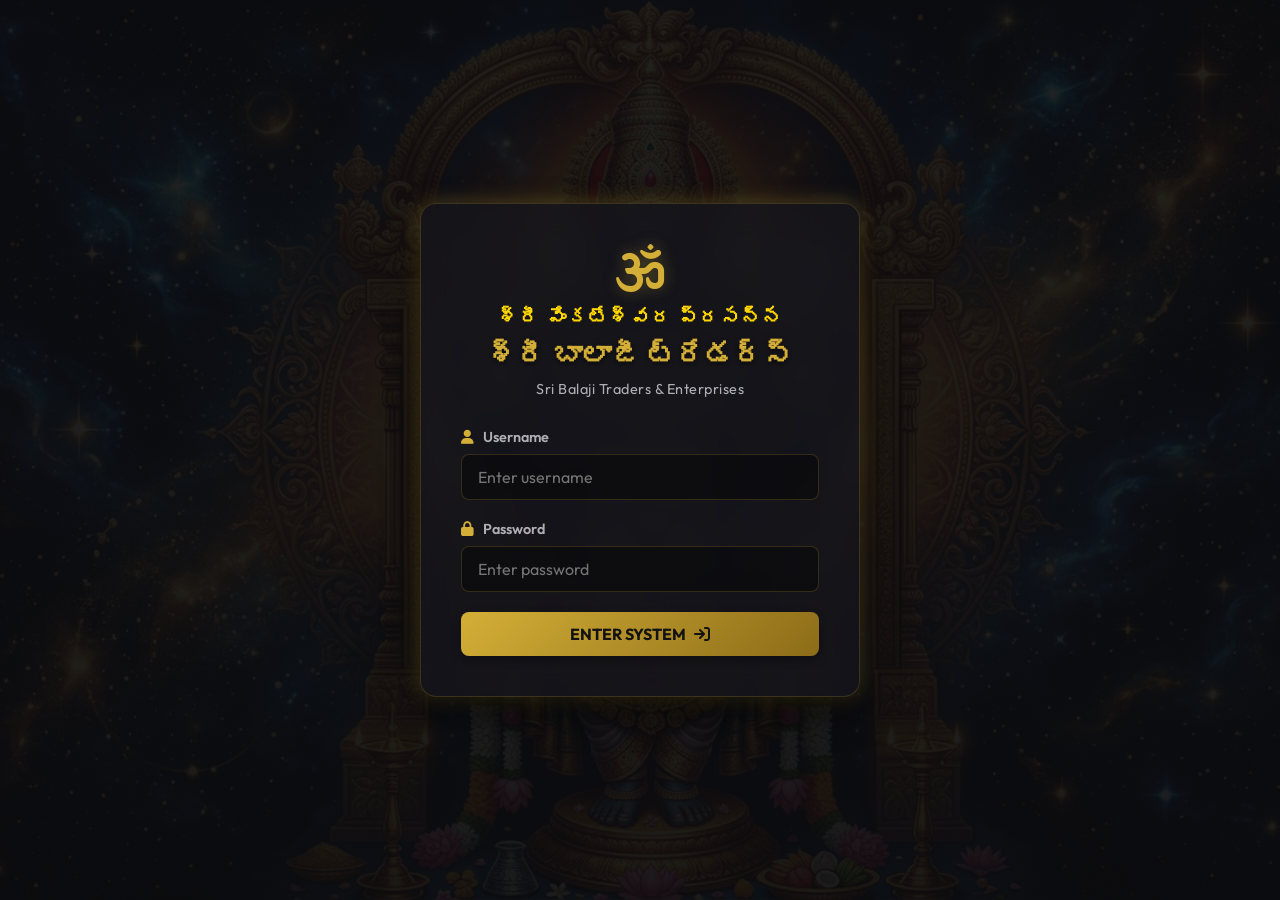
==== src/main/resources/static/index.html @ e963a414 "Initial commit with dynamic shop layouts, PWA support, and bug fixes" ====
<!DOCTYPE html>
<html lang="en">
<head>
    <meta charset="UTF-8">
    <meta name="viewport" content="width=device-width, initial-scale=1.0">
    <title>Sri Balaji Traders & Enterprises</title>
    <!-- Google Fonts for premium typography -->
    <link href="https://fonts.googleapis.com/css2?family=Cinzel:wght@500;700;900&family=Outfit:wght@300;400;600;800&display=swap" rel="stylesheet">
    <!-- FontAwesome for icons -->
    <link rel="stylesheet" href="https://cdnjs.cloudflare.com/ajax/libs/font-awesome/6.4.0/css/all.min.css">
    <link rel="stylesheet" href="style.css">
    <!-- PWA Support -->
    <link rel="manifest" href="manifest.json">
    <meta name="theme-color" content="#d4af37">
    <link rel="apple-touch-icon" href="assets/venkateswara.jpg">
</head>
<body>
    <!-- Background Swamy Image with Dark Overlay -->
    <div class="divine-bg"></div>

    <!-- LOGIN SCREEN -->
    <div id="login-container" class="page-container active">
        <div class="login-card">
            <div class="login-header">
                <i class="fa-solid fa-om divine-icon"></i>
                <h2>శ్రీ వేంకటేశ్వర ప్రసన్న</h2>
                <h1>శ్రీ బాలాజీ ట్రేడర్స్</h1>
                <p>Sri Balaji Traders & Enterprises</p>
            </div>
            
            <form id="login-form">
                <div class="input-group">
                    <label for="username"><i class="fa-solid fa-user"></i> Username</label>
                    <input type="text" id="username" required autocomplete="username" placeholder="Enter username">
                </div>
                
                <div class="input-group">
                    <label for="password"><i class="fa-solid fa-lock"></i> Password</label>
                    <input type="password" id="password" required autocomplete="current-password" placeholder="Enter password">
                </div>
                
                <div id="login-error" class="error-msg hide">
                    <i class="fa-solid fa-circle-exclamation"></i> Invalid username or password.
                </div>
                
                <button type="submit" class="gold-btn btn-block">
                    <span>ENTER SYSTEM</span> <i class="fa-solid fa-arrow-right-to-bracket"></i>
                </button>
            </form>
        </div>
    </div>

    <!-- MAIN APPLICATION CONTAINER -->
    <div id="app-container" class="page-container">
        
        <!-- HEADER -->
        <header class="app-header">
            <div class="header-brand" onclick="switchTab('tab-dashboard'); document.querySelectorAll('.sidebar-nav li').forEach(li => { if(li.getAttribute('data-tab')==='tab-dashboard') li.classList.add('active'); else li.classList.remove('active'); })" style="cursor: pointer;" title="Go to Dashboard (Home)">
                <i class="fa-solid fa-om brand-icon"></i>
                <div class="brand-titles">
                    <h1 id="shop-title-text">శ్రీ బాలాజీ ట్రేడర్స్</h1>
                    <p id="shop-subtitle-text">Sri Balaji Traders</p>
                </div>
            </div>

            <!-- SHOP SWITCHER DROPDOWN -->
            <div class="shop-dropdown-container">
                <label for="shop-selector">Active Business: </label>
                <select id="shop-selector" class="gold-select">
                    <option value="TRADERS">శ్రీ బాలాజీ ట్రేడర్స్ (Sri Balaji Traders)</option>
                    <option value="ENTERPRISES">శ్రీ బాలాజీ ఎంటర్ప్రైజెస్ (Sri Balaji Enterprises)</option>
                </select>
            </div>

            <div class="header-actions">
                <!-- Profile Action -->
                <button id="profile-btn" class="header-icon-btn" title="View Profile">
                    <i class="fa-solid fa-user-tie"></i>
                </button>
                <!-- Logout Action -->
                <button id="logout-btn" class="header-icon-btn logout" title="Sign Out">
                    <i class="fa-solid fa-power-off"></i>
                </button>
            </div>
        </header>

        <!-- PROFILE MODAL -->
        <div id="profile-modal" class="modal hide">
            <div class="modal-content profile-content">
                <span class="close-modal">&times;</span>
                <h3><i class="fa-solid fa-user-circle"></i> Owner Profile Details</h3>
                <div class="profile-details">
                    <p><strong>Name:</strong> Venkateswara Rao (Father's Profile)</p>
                    <p><strong>Primary Phone:</strong> +91 98480 22338</p>
                    <p><strong>Alternative Phone:</strong> +91 94401 55662</p>
                    <p><strong>Business Address:</strong> Shop No. 4, Agricultural Market Yard, Guntur, AP</p>
                </div>
                <div class="profile-divine-note">
                    <i class="fa-solid fa-quote-left"></i>
                    <span>May Lord Venkateswara Swamy bless our business with prosperity.</span>
                </div>
            </div>
        </div>

        <div class="app-body">
            <!-- SIDEBAR NAVIGATION -->
            <aside class="app-sidebar">
                <nav class="sidebar-nav">
                    <ul>
                        <li class="active" data-tab="tab-dashboard" id="nav-dashboard">
                            <i class="fa-solid fa-chart-line"></i> <span>Dashboard</span>
                        </li>
                        <li data-tab="tab-stock" id="nav-stock">
                            <i class="fa-solid fa-boxes-stacked"></i> <span>Goods & Stock</span>
                        </li>
                        <li data-tab="tab-farmers" id="nav-farmers">
                            <i class="fa-solid fa-users"></i> <span id="nav-farmers-text">Farmers Directory</span>
                        </li>
                        <li data-tab="tab-ledger" id="nav-ledger">
                            <i class="fa-solid fa-file-invoice-dollar"></i> <span id="nav-ledger-text">Farmer Ledger</span>
                        </li>
                        <li data-tab="tab-calculator" id="nav-calculator">
                            <i class="fa-solid fa-calculator"></i> <span>Interest Calculator</span>
                        </li>
                    </ul>
                </nav>
            </aside>

            <!-- MAIN CONTENT PANELS -->
            <main class="app-content">
                
                <!-- 1. DASHBOARD TAB -->
                <section id="tab-dashboard" class="tab-panel active">
                    <h2 class="panel-title">Business Overview</h2>
                    
                    <!-- KPI Cards -->
                    <div class="kpi-grid">
                        <div class="kpi-card">
                            <div class="kpi-icon"><i class="fa-solid fa-users-viewfinder"></i></div>
                            <div class="kpi-info">
                                <h3>Total Farmers</h3>
                                <p id="kpi-farmers-count">0</p>
                            </div>
                        </div>
                        <div class="kpi-card">
                            <div class="kpi-icon"><i class="fa-solid fa-box-open"></i></div>
                            <div class="kpi-info">
                                <h3>Total Inventory Items</h3>
                                <p id="kpi-stock-count">0</p>
                            </div>
                        </div>
                        <div class="kpi-card danger">
                            <div class="kpi-icon"><i class="fa-solid fa-scale-unbalanced-off"></i></div>
                            <div class="kpi-info">
                                <h3>Outstanding Dues</h3>
                                <p id="kpi-outstanding-dues">₹0.00</p>
                            </div>
                        </div>
                    </div>

                    <!-- Welcome details -->
                    <div class="glass-card welcome-panel">
                        <h2>Welcome to <span class="active-shop-label">Sri Balaji Traders</span> Management Suite</h2>
                        <p>Use the sidebar to log stock purchases, track farmer ledger accounts, upload handwritten notebooks, and compute compound/simple interests for outstanding advances.</p>
                        <div class="quick-actions">
                            <button onclick="switchTab('tab-farmers')" class="gold-btn-outline"><i class="fa-solid fa-user-plus"></i> Farmers list & Digitize</button>
                            <button onclick="switchTab('tab-stock')" class="gold-btn-outline"><i class="fa-solid fa-plus-circle"></i> Log Stock</button>
                            <button onclick="switchTab('tab-calculator')" class="gold-btn-outline"><i class="fa-solid fa-calculator"></i> Calculate Interest</button>
                        </div>
                    </div>
                </section>

                <!-- 2. GOODS & STOCK TAB -->
                <section id="tab-stock" class="tab-panel">
                    <div class="panel-header-flex">
                        <h2 class="panel-title">Goods & Stock Inventory</h2>
                        <button class="gold-btn" onclick="toggleModal('stock-modal', true)"><i class="fa-solid fa-plus"></i> Log Purchase Bill</button>
                    </div>

                    <!-- Stock Purchase Form Modal -->
                    <div id="stock-modal" class="modal hide">
                        <div class="modal-content">
                            <span class="close-modal" onclick="toggleModal('stock-modal', false)">&times;</span>
                            <h3><i class="fa-solid fa-cart-flatbed"></i> Log Goods Purchase</h3>
                            <form id="stock-form">
                                <div class="form-grid">
                                    <div class="form-group">
                                        <label for="stock-item-name">Item Name</label>
                                        <input type="text" id="stock-item-name" placeholder="e.g. Paddy Seeds, Urea" required>
                                    </div>
                                    <div class="form-group">
                                        <label for="stock-quantity">Quantity (Bags/Units)</label>
                                        <input type="number" id="stock-quantity" min="1" placeholder="e.g. 50" required>
                                    </div>
                                    <div class="form-group">
                                        <label for="stock-unit-price">Price Per Unit (₹)</label>
                                        <input type="number" step="0.01" id="stock-unit-price" placeholder="e.g. 1200" required>
                                    </div>
                                    <div class="form-group">
                                        <label for="stock-supplier">Supplier Name</label>
                                        <input type="text" id="stock-supplier" placeholder="e.g. Balaji Seeds Corp" required>
                                    </div>
                                    <div class="form-group">
                                        <label for="stock-bill-number">Bill Number</label>
                                        <input type="text" id="stock-bill-number" placeholder="e.g. BILL-9901" required>
                                    </div>
                                    <div class="form-group">
                                        <label for="stock-date">Purchase Date</label>
                                        <input type="date" id="stock-date" required>
                                    </div>
                                </div>
                                <button type="submit" class="gold-btn btn-block mt-3">Log Purchase</button>
                            </form>
                        </div>
                    </div>

                    <!-- Stock Inventory Table -->
                    <div class="glass-card mt-3">
                        <div class="table-responsive">
                            <table class="data-table" id="stock-table">
                                <thead>
                                    <tr>
                                        <th>Date</th>
                                        <th>Item Name</th>
                                        <th>Supplier Name</th>
                                        <th>Bill No.</th>
                                        <th>Quantity</th>
                                        <th>Price/Unit</th>
                                        <th>Total Value</th>
                                        <th>Status</th>
                                        <th>Actions</th>
                                    </tr>
                                </thead>
                                <tbody>
                                    <!-- Dynamic rows loaded here -->
                                </tbody>
                            </table>
                        </div>
                    </div>
                </section>

                <!-- 3. FARMERS DIRECTORY TAB (REDESIGNED SPLIT LAYOUT) -->
                <section id="tab-farmers" class="tab-panel">
                    <div class="panel-header-flex">
                        <h2 class="panel-title">Farmers Directory & Digitizer</h2>
                    </div>

                    <div class="split-view-container mt-2">
                        <!-- Left Column: Farmers List & Search -->
                        <div class="split-left glass-card">
                            <div class="search-bar-container">
                                <input type="text" id="farmer-search-input" placeholder="🔍 Search farmer by name/village...">
                                <button class="gold-btn mt-2 btn-block" onclick="openAddFarmerModal()"><i class="fa-solid fa-user-plus"></i> Add New Farmer</button>
                            </div>
                            
                            <div class="farmers-list-wrapper mt-3">
                                <ul id="farmers-list" class="farmers-list-group">
                                    <!-- Dynamic list items of farmers -->
                                </ul>
                            </div>
                        </div>

                        <!-- Right Column: Farmer Full Details & Notebook Gallery -->
                        <div class="split-right glass-card" id="farmer-detail-view">
                            <div id="detail-placeholder" style="width: 100%;">
                                <div class="detail-placeholder-message">
                                    <i class="fa-solid fa-users-viewfinder"></i>
                                    <p>Select a farmer from the left directory to view profile details, manage profile photos, and digitize handwritten notebooks.</p>
                                </div>
                            </div>
                            
                            <!-- Detailed view (hidden by default) -->
                            <div class="farmer-detail-content hide" id="detail-main-content">
                                <div class="detail-profile-header">
                                    <div class="profile-avatar-large" id="detail-profile-avatar" onclick="triggerProfilePhotoEdit()">
                                        <!-- Avatar Image dynamic -->
                                    </div>
                                    <div class="profile-info-block">
                                        <h2 id="detail-farmer-name">Farmer Name</h2>
                                        <p id="detail-farmer-location"><i class="fa-solid fa-location-dot"></i> Village Name</p>
                                        <div class="profile-actions-inline">
                                            <button class="gold-btn-outline" id="detail-back-btn" onclick="clearFarmerSelection()"><i class="fa-solid fa-arrow-left"></i> Back to List</button>
                                            <button class="gold-btn-outline" id="detail-edit-btn"><i class="fa-solid fa-edit"></i> Edit Info</button>
                                            <button class="gold-btn" id="detail-ledger-btn"><i class="fa-solid fa-file-invoice-dollar"></i> View Ledger</button>
                                            <button class="gold-btn-danger" id="detail-delete-btn"><i class="fa-solid fa-trash"></i> Delete Farmer</button>
                                        </div>
                                    </div>
                                </div>

                                <div class="profile-details-grid mt-3">
                                    <div class="detail-box">
                                        <strong>Phone Number:</strong>
                                        <span id="detail-farmer-phone">-</span>
                                    </div>
                                    <div class="detail-box">
                                        <strong id="detail-crop-label">Crop details:</strong>
                                        <span id="detail-farmer-crop">-</span>
                                    </div>
                                </div>

                                <hr class="gold-hr">

                                <!-- HANDWRITTEN NOTEBOOKS SECTION -->
                                <div class="notebook-section">
                                    <div class="section-title-flex">
                                        <h3><i class="fa-solid fa-book-open"></i> Paper Notebook Digitizer</h3>
                                        <button class="gold-btn-outline" onclick="toggleModal('notebook-upload-modal', true)"><i class="fa-solid fa-upload"></i> Upload Notebook Page</button>
                                    </div>
                                    <p class="section-subtitle">Upload pages of handwritten accounts notebooks. Click on any page to transcribe the data manually into the ledger.</p>

                                    <!-- Gallery Grid -->
                                    <div class="notebook-gallery mt-2" id="notebook-gallery-grid">
                                        <!-- Dynamic notebook page thumbnails -->
                                    </div>
                                </div>
                            </div>
                        </div>
                    </div>

                    <!-- Farmer Form Modal -->
                    <div id="farmer-modal" class="modal hide">
                        <div class="modal-content">
                            <span class="close-modal" onclick="toggleModal('farmer-modal', false)">&times;</span>
                            <h3 id="farmer-modal-title"><i class="fa-solid fa-user-plus"></i> Add Farmer Profile</h3>
                            <form id="farmer-form">
                                <input type="hidden" id="farmer-id">
                                <div class="form-group">
                                    <label for="farmer-name">Farmer Name</label>
                                    <input type="text" id="farmer-name" placeholder="Enter full name" required>
                                </div>
                                <div class="form-group">
                                    <label for="farmer-phone">Phone Number</label>
                                    <input type="tel" id="farmer-phone" placeholder="Enter 10-digit number" required>
                                </div>
                                <div class="form-group">
                                    <label for="farmer-village">Village Name</label>
                                    <input type="text" id="farmer-village" placeholder="Enter village" required>
                                </div>
                                <div class="form-group">
                                    <label for="farmer-crop">Crop Details</label>
                                    <input type="text" id="farmer-crop" placeholder="e.g. Paddy - 5 Acres, Cotton" required>
                                </div>
                                <button type="submit" class="gold-btn btn-block mt-3">Save Profile</button>
                            </form>
                        </div>
                    </div>

                    <!-- Profile Photo Modal (uploader/deleter) -->
                    <div id="profile-photo-modal" class="modal hide">
                        <div class="modal-content text-center">
                            <span class="close-modal" onclick="toggleModal('profile-photo-modal', false)">&times;</span>
                            <h3><i class="fa-solid fa-image"></i> Farmer Profile Picture</h3>
                            
                            <div class="photo-viewer-container">
                                <img id="profile-photo-viewer-img" src="" alt="Profile Photo" class="profile-detail-img hide">
                                <div id="profile-photo-placeholder" class="large-avatar">
                                    <i class="fa-solid fa-user-circle"></i>
                                    <p>No profile picture uploaded</p>
                                </div>
                            </div>

                            <form id="profile-photo-upload-form" class="mt-3">
                                <div class="file-upload-wrapper">
                                    <label for="profile-photo-input" class="gold-btn-outline btn-block">
                                        <i class="fa-solid fa-upload"></i> Choose Photo
                                    </label>
                                    <input type="file" id="profile-photo-input" accept="image/*" class="hide">
                                    <span id="profile-photo-selected-filename" class="d-block mt-1"></span>
                                </div>
                                <button type="submit" class="gold-btn mt-2"><i class="fa-solid fa-save"></i> Upload & Save</button>
                            </form>

                            <button id="profile-delete-photo-btn" class="gold-btn-danger mt-3 hide"><i class="fa-solid fa-trash"></i> Delete Photo</button>
                        </div>
                    </div>

                    <!-- Notebook Page Upload Modal -->
                    <div id="notebook-upload-modal" class="modal hide">
                        <div class="modal-content">
                            <span class="close-modal" onclick="toggleModal('notebook-upload-modal', false)">&times;</span>
                            <h3><i class="fa-solid fa-upload"></i> Upload Notebook Page</h3>
                            <form id="notebook-upload-form">
                                <div class="form-group">
                                    <label for="notebook-notes">Page Description / Notes</label>
                                    <input type="text" id="notebook-notes" placeholder="e.g. Page 12 - Kharif season advances" required>
                                </div>
                                <div class="form-group">
                                    <label>Select Page Image (Handwritten Sheet)</label>
                                    <div class="file-upload-wrapper">
                                        <label for="notebook-file-input" class="gold-btn-outline btn-block">
                                            <i class="fa-solid fa-camera"></i> Select Image / Capture Photo
                                        </label>
                                        <input type="file" id="notebook-file-input" accept="image/*" class="hide" required>
                                        <span id="notebook-selected-filename" class="d-block mt-1"></span>
                                    </div>
                                </div>
                                <button type="submit" class="gold-btn btn-block mt-3">Upload Notebook Page</button>
                            </form>
                        </div>
                    </div>

                    <!-- SIDE-BY-SIDE TRANSCRIPTION WORKSPACE MODAL -->
                    <div id="transcription-modal" class="modal hide">
                        <div class="modal-content transcription-modal-content">
                            <div style="display: flex; justify-content: space-between; align-items: center; border-bottom: 1px solid var(--border-color); padding-bottom: 10px; margin-bottom: 15px;">
                                <h3 style="margin-bottom: 0; border-bottom: none; padding-bottom: 0; font-family: 'Cinzel', serif; color: var(--gold-light);"><i class="fa-solid fa-book-reader"></i> Digitization Workspace</h3>
                                <button class="gold-btn-outline btn-sm" onclick="toggleModal('transcription-modal', false)" style="display: flex; align-items: center; gap: 8px;"><i class="fa-solid fa-arrow-left"></i> Back to Directory</button>
                            </div>
                            
                            <div class="transcription-workspace">
                                <!-- Left Panel: Image Reader -->
                                <div class="transcription-left">
                                    <div class="image-viewer-header">
                                        <span><i class="fa-solid fa-magnifying-glass-plus"></i> Image Viewer (Scroll to Zoom/Pan)</span>
                                        <button class="gold-btn-outline btn-sm" onclick="resetNotebookImageZoom()"><i class="fa-solid fa-arrows-rotate"></i> Reset</button>
                                    </div>
                                    <div class="notebook-zoom-container">
                                        <div class="scanner-line hide" id="scanner-line" style="position: absolute; width: 100%; height: 4px; background: linear-gradient(to right, transparent, var(--gold-light), transparent); box-shadow: 0 0 8px var(--gold-light); z-index: 50; pointer-events: none; animation: scanAnimation 2s infinite linear;"></div>
                                        <img id="transcription-image" src="" alt="Notebook Page" style="position: relative;">
                                    </div>
                                    <div class="page-description-banner">
                                        <strong>Description:</strong> <span id="transcription-page-desc">-</span>
                                    </div>
                                </div>

                                <!-- Right Panel: Manual Entry Table Grid -->
                                <div class="transcription-right">
                                    <div class="workspace-section-header">
                                        <h4><i class="fa-solid fa-keyboard"></i> Transcribe Transactions</h4>
                                        <div style="display: flex; gap: 8px;">
                                            <button class="gold-btn btn-sm" onclick="triggerAIScan()"><i class="fa-solid fa-wand-magic-sparkles"></i> AI Scan Page</button>
                                            <button class="gold-btn-outline btn-sm" onclick="addTranscriptionRow()"><i class="fa-solid fa-plus"></i> Add Row</button>
                                        </div>
                                    </div>
                                    <p class="help-text">Type in the entries from the paper notebook image on the left.</p>

                                    <!-- Table grid -->
                                    <div class="transcription-table-wrapper">
                                        <table class="transcription-table" id="transcription-table">
                                            <thead>
                                                <tr>
                                                    <th style="width: 130px;">Date</th>
                                                    <th style="width: 140px;">Type</th>
                                                    <th style="width: 110px;">Amount (₹)</th>
                                                    <th>Description / Remarks</th>
                                                    <th style="width: 50px;"></th>
                                                </tr>
                                            </thead>
                                            <tbody>
                                                <!-- Dynamic rows added here -->
                                            </tbody>
                                        </table>
                                    </div>

                                    <button class="gold-btn btn-block mt-2" onclick="saveTranscribedLedgerEntries()"><i class="fa-solid fa-file-invoice"></i> Save Entries to Farmer Ledger</button>

                                    <!-- INNER FORMULA INTEREST CALCULATOR -->
                                    <div class="inner-calculator-panel mt-3">
                                        <h4><i class="fa-solid fa-percent"></i> Calculate Interest on Transcribed Entries ("Inside" Calculator)</h4>
                                        <p class="help-text">Select an advance transaction from the grid to compute simple or compound monthly interest dynamically.</p>
                                        
                                        <div class="inner-calc-grid mt-2">
                                            <div class="form-group">
                                                <label for="inner-calc-row-select">Select Advance Entry</label>
                                                <select id="inner-calc-row-select" class="gold-select">
                                                    <option value="">-- Select Row --</option>
                                                </select>
                                            </div>
                                            <div class="form-group">
                                                <label for="inner-calc-rate">Monthly Rate (%)</label>
                                                <input type="number" step="0.01" id="inner-calc-rate" value="2.0">
                                            </div>
                                            <div class="form-group">
                                                <label for="inner-calc-compounding">Compounding Type</label>
                                                <select id="inner-calc-compounding" class="gold-select">
                                                    <option value="SIMPLE">Simple Interest</option>
                                                    <option value="MONTHLY">Compound Monthly</option>
                                                </select>
                                            </div>
                                            <div class="form-group">
                                                <label for="inner-calc-settle-date">Settlement Date</label>
                                                <input type="date" id="inner-calc-settle-date">
                                            </div>
                                        </div>

                                        <button class="gold-btn btn-block mt-2" onclick="calculateInnerRowInterest()"><i class="fa-solid fa-calculator"></i> Compute Interest</button>

                                        <!-- Results display inside -->
                                        <div class="inner-calc-results hide mt-2" id="inner-calc-results-box">
                                            <div class="inner-result-line">
                                                <span>Computed Interest:</span>
                                                <strong id="inner-res-interest" class="gold-text">₹0.00</strong>
                                            </div>
                                            <div class="inner-result-line">
                                                <span>Total Amount (P + I):</span>
                                                <span id="inner-res-total">₹0.00</span>
                                            </div>
                                            <div class="inner-result-line">
                                                <span>Duration:</span>
                                                <span id="inner-res-duration">0 Months</span>
                                            </div>
                                            <button class="gold-btn btn-block mt-2" id="inner-post-btn"><i class="fa-solid fa-file-circle-plus"></i> Post Interest to Ledger</button>
                                        </div>
                                    </div>
                                </div>
                            </div>
                        </div>
                    </div>

                </section>

                <!-- 4. FARMER LEDGER TAB -->
                <section id="tab-ledger" class="tab-panel">
                    <h2 class="panel-title">Farmer Ledger & Transactions</h2>

                    <div class="ledger-header-control glass-card">
                        <div class="form-group">
                            <label for="ledger-farmer-selector">Select Farmer Account</label>
                            <select id="ledger-farmer-selector" class="gold-select">
                                <option value="">-- Select Farmer --</option>
                            </select>
                        </div>
                    </div>

                    <!-- Ledger details (visible after selection) -->
                    <div id="ledger-details-container" class="hide">
                        
                        <!-- Financial Balance Summary -->
                        <div class="ledger-summary-grid mt-3">
                            <div class="summary-box">
                                <h3 id="summary-title-bills">Total Bills</h3>
                                <p id="ledger-summary-bills">₹0.00</p>
                            </div>
                            <div class="summary-box" id="summary-box-advances">
                                <h3>Total Advances</h3>
                                <p id="ledger-summary-advances">₹0.00</p>
                            </div>
                            <div class="summary-box" id="summary-box-interest">
                                <h3>Total Interest Charged</h3>
                                <p id="ledger-summary-interest">₹0.00</p>
                            </div>
                            <div class="summary-box">
                                <h3 id="summary-title-payments">Total Payments Received</h3>
                                <p id="ledger-summary-payments">₹0.00</p>
                            </div>
                            <div class="summary-box balance-box">
                                <h3 id="summary-title-balance">Total Outstanding Balance Due</h3>
                                <p id="ledger-summary-balance">₹0.00</p>
                            </div>
                        </div>

                        <!-- Action Buttons and Transactions History -->
                        <div class="panel-header-flex mt-4">
                            <h3>Ledger Entries</h3>
                            <button class="gold-btn" onclick="toggleModal('transaction-modal', true)"><i class="fa-solid fa-plus"></i> Add Transaction</button>
                        </div>

                        <!-- Transaction Modal -->
                        <div id="transaction-modal" class="modal hide">
                            <div class="modal-content">
                                <span class="close-modal" onclick="toggleModal('transaction-modal', false)">&times;</span>
                                <h3><i class="fa-solid fa-plus-circle"></i> Log Ledger Transaction</h3>
                                <form id="transaction-form">
                                    <div class="form-group">
                                        <label for="tx-type">Transaction Type</label>
                                        <select id="tx-type" class="gold-select" required>
                                            <option value="BILL">BILL (Sale of seeds/fertilizer to farmer)</option>
                                            <option value="ADVANCE">ADVANCE (Cash loan given to farmer)</option>
                                            <option value="PAYMENT">PAYMENT (Received cash/grain from farmer)</option>
                                        </select>
                                    </div>
                                    <div class="form-group">
                                        <label for="tx-amount">Amount (₹)</label>
                                        <input type="number" step="0.01" min="0.01" id="tx-amount" placeholder="e.g. 5000" required>
                                    </div>
                                    <div class="form-group">
                                        <label for="tx-date">Date</label>
                                        <input type="date" id="tx-date" required>
                                    </div>
                                    <div class="form-group">
                                        <label for="tx-desc">Description / Remarks</label>
                                        <input type="text" id="tx-desc" placeholder="e.g. 10 bags of Paddy seeds, cash loan, etc." required>
                                    </div>
                                    <button type="submit" class="gold-btn btn-block mt-3">Submit Transaction</button>
                                </form>
                            </div>
                        </div>

                        <!-- Transactions Table -->
                        <div class="glass-card mt-2">
                            <div class="table-responsive">
                                <table class="data-table" id="transactions-table">
                                    <thead>
                                        <tr>
                                            <th>Date</th>
                                            <th>Description</th>
                                            <th>Type</th>
                                            <th id="th-debit-label">Debit (Bills / Loans / Interest)</th>
                                            <th id="th-credit-label">Credit (Payments Recv)</th>
                                            <th>Action</th>
                                        </tr>
                                    </thead>
                                    <tbody>
                                        <!-- Dynamic ledger entries -->
                                    </tbody>
                                </table>
                            </div>
                        </div>
                    </div>
                </section>

                <!-- 5. INTEREST CALCULATOR TAB (OUTSIDE / STANDALONE CALCULATOR) -->
                <section id="tab-calculator" class="tab-panel">
                    <h2 class="panel-title">Interest Calculation Engine (Outside Calculator)</h2>
                    <p class="panel-desc">Calculate simple or compound interest on farmer advances and optionally post directly to the ledger.</p>

                    <div class="calculator-layout mt-3">
                        <div class="glass-card calc-inputs">
                            <h3>Calculator Configuration</h3>
                            <form id="calc-form">
                                <div class="form-group">
                                    <label for="calc-farmer-select">Select Farmer Account (Optional)</label>
                                    <select id="calc-farmer-select" class="gold-select">
                                        <option value="">-- Run Standalone Calculator --</option>
                                    </select>
                                </div>
                                <div class="form-group">
                                    <label for="calc-principal">Principal Amount (₹)</label>
                                    <input type="number" step="0.01" id="calc-principal" placeholder="e.g. 10000" required>
                                </div>
                                <div class="form-group">
                                    <label for="calc-rate">Interest Rate (%)</label>
                                    <div class="input-inline">
                                        <input type="number" step="0.01" id="calc-rate" placeholder="e.g. 2.0" required>
                                        <select id="calc-rate-type" class="gold-select shrink">
                                            <option value="MONTHLY">Per Month</option>
                                            <option value="YEARLY">Per Year</option>
                                        </select>
                                    </div>
                                </div>
                                <div class="form-group">
                                    <label for="calc-compounding">Compounding Type</label>
                                    <select id="calc-compounding" class="gold-select">
                                        <option value="SIMPLE">Simple Interest</option>
                                        <option value="MONTHLY">Compound Monthly</option>
                                        <option value="YEARLY">Compound Annually</option>
                                    </select>
                                </div>
                                <div class="form-group">
                                    <label for="calc-start-date">Start Date (Date of Advance)</label>
                                    <input type="date" id="calc-start-date" required>
                                </div>
                                <div class="form-group">
                                    <label for="calc-end-date">End Date (Settlement Date)</label>
                                    <input type="date" id="calc-end-date" required>
                                </div>
                                <button type="submit" class="gold-btn btn-block mt-3"><i class="fa-solid fa-gears"></i> Calculate Interest</button>
                            </form>
                        </div>

                        <!-- Calculation Results Output -->
                        <div class="glass-card calc-outputs" id="calc-results-card">
                            <h3>Calculation Summary</h3>
                            <div class="calc-placeholder" id="calc-placeholder-text">
                                <i class="fa-solid fa-calculator-alt"></i>
                                <p>Fill the configuration form and click Calculate to display reports.</p>
                            </div>
                            <div class="calc-results-content hide" id="calc-results-details">
                                <div class="result-row highlight">
                                    <span>Interest Accrued</span>
                                    <span id="res-interest" class="gold-text">₹0.00</span>
                                </div>
                                <div class="result-row highlight">
                                    <span>Total Payable (P + I)</span>
                                    <span id="res-total">₹0.00</span>
                                </div>
                                <div class="result-row">
                                    <span>Duration in Days</span>
                                    <span id="res-days">0 Days</span>
                                </div>
                                <div class="result-row">
                                    <span>Duration in Months</span>
                                    <span id="res-months">0.0 Months</span>
                                </div>
                                <div class="result-row">
                                    <span>Duration in Years</span>
                                    <span id="res-years">0.0 Years</span>
                                </div>
                                
                                <div class="post-ledger-section mt-4 hide" id="post-ledger-actions">
                                    <hr class="gold-hr">
                                    <h4>Post Interest to Farmer's Account</h4>
                                    <p class="small-text">Log this computed interest directly as a debit transaction inside the farmer's ledger.</p>
                                    <div class="form-group mt-2">
                                        <label for="post-desc">Remarks</label>
                                        <input type="text" id="post-desc" value="Interest applied on loan">
                                    </div>
                                    <button type="button" id="post-interest-btn" class="gold-btn btn-block"><i class="fa-solid fa-file-signature"></i> Apply Interest to Ledger</button>
                                </div>
                            </div>
                        </div>
                    </div>
                </section>

            </main>
        </div>
    </div>

    <!-- JS Core -->
    <script src="app.js"></script>
</body>
</html>
---- src/main/resources/static/style.css ----
/* 
 * Sri Balaji Traders & Enterprises Premium Gold & Dark Design System
 * Uses Cinzel for traditional Indian divine headings, Outfit for clean modern body text.
 */

:root {
    --bg-dark: #0c0c0e;
    --card-bg: rgba(22, 22, 28, 0.75);
    --gold: #D4AF37;
    --gold-glow: rgba(212, 175, 55, 0.35);
    --gold-light: #FFD700;
    --gold-dark: #8c6c18;
    --text-white: #f5f5f7;
    --text-muted: #afafb5;
    --border-color: rgba(212, 175, 55, 0.2);
    --border-focus: rgba(212, 175, 55, 0.7);
    --danger: #e74c3c;
    --success: #2ecc71;
    --transition: all 0.35s cubic-bezier(0.25, 0.8, 0.25, 1);
}

* {
    margin: 0;
    padding: 0;
    box-sizing: border-box;
}

body {
    font-family: 'Outfit', sans-serif;
    background-color: var(--bg-dark);
    color: var(--text-white);
    min-height: 100vh;
    overflow-x: hidden;
}

/* Full-page Background Image of Venkateswara Swamy with Dark Overlay */
.divine-bg {
    position: fixed;
    top: 0;
    left: 0;
    width: 100vw;
    height: 100vh;
    background: linear-gradient(rgba(12, 12, 14, 0.91), rgba(12, 12, 14, 0.93)), 
                url('assets/venkateswara.jpg') no-repeat center center;
    background-size: cover;
    z-index: -10;
    pointer-events: none;
}

/* Generic Layout Elements */
.page-container {
    display: none;
    min-height: 100vh;
}

.page-container.active {
    display: flex;
    flex-direction: column;
}

/* 1. LOGIN STYLING */
#login-container {
    display: none;
    align-items: center;
    justify-content: center;
    padding: 20px;
}

#login-container.active {
    display: flex;
}

.login-card {
    background: var(--card-bg);
    border: 1px solid var(--border-color);
    box-shadow: 0 15px 35px rgba(0, 0, 0, 0.6), 0 0 20px var(--gold-glow);
    border-radius: 16px;
    width: 100%;
    max-width: 440px;
    padding: 40px;
    backdrop-filter: blur(15px);
    -webkit-backdrop-filter: blur(15px);
    animation: fadeInUp 0.8s ease;
}

.login-header {
    text-align: center;
    margin-bottom: 30px;
}

.divine-icon {
    font-size: 3rem;
    color: var(--gold);
    text-shadow: 0 0 15px var(--gold-glow);
    margin-bottom: 12px;
    animation: pulse 2.5s infinite alternate;
}

.login-header h2 {
    font-family: 'Cinzel', serif;
    font-size: 1.25rem;
    color: var(--gold-light);
    margin-bottom: 6px;
    letter-spacing: 1px;
}

.login-header h1 {
    font-family: 'Cinzel', serif;
    font-size: 1.8rem;
    color: var(--gold);
    text-shadow: 0 2px 4px rgba(0,0,0,0.5);
    margin-bottom: 4px;
}

.login-header p {
    font-size: 0.9rem;
    color: var(--text-muted);
    letter-spacing: 0.5px;
}

/* Input Fields & Forms */
.input-group {
    margin-bottom: 20px;
}

.input-group label {
    display: block;
    margin-bottom: 8px;
    font-weight: 600;
    font-size: 0.9rem;
    color: var(--text-muted);
}

.input-group label i {
    color: var(--gold);
    margin-right: 6px;
}

input[type="text"],
input[type="password"],
input[type="number"],
input[type="tel"],
input[type="date"],
select {
    width: 100%;
    background: rgba(12, 12, 14, 0.8);
    border: 1px solid var(--border-color);
    border-radius: 8px;
    padding: 12px 16px;
    color: var(--text-white);
    font-family: 'Outfit', sans-serif;
    font-size: 1rem;
    transition: var(--transition);
}

input:focus, select:focus {
    outline: none;
    border-color: var(--gold);
    box-shadow: 0 0 8px var(--gold-glow);
    background: rgba(12, 12, 14, 0.95);
}

/* Buttons */
.gold-btn {
    background: linear-gradient(135deg, var(--gold) 0%, var(--gold-dark) 100%);
    border: none;
    border-radius: 8px;
    color: #121212;
    cursor: pointer;
    font-family: 'Outfit', sans-serif;
    font-weight: 700;
    font-size: 1rem;
    padding: 12px 24px;
    display: inline-flex;
    align-items: center;
    justify-content: center;
    gap: 8px;
    transition: var(--transition);
    box-shadow: 0 4px 10px rgba(0,0,0,0.3);
}

.gold-btn:hover {
    transform: translateY(-2px);
    box-shadow: 0 6px 15px var(--gold-glow);
    background: linear-gradient(135deg, var(--gold-light) 0%, var(--gold) 100%);
}

.gold-btn-outline {
    background: transparent;
    border: 1px solid var(--gold);
    border-radius: 8px;
    color: var(--gold-light);
    cursor: pointer;
    font-family: 'Outfit', sans-serif;
    font-weight: 600;
    font-size: 0.95rem;
    padding: 10px 20px;
    display: inline-flex;
    align-items: center;
    justify-content: center;
    gap: 8px;
    transition: var(--transition);
}

.gold-btn-outline:hover {
    background: rgba(212, 175, 55, 0.15);
    color: var(--text-white);
    border-color: var(--gold-light);
}

.gold-btn-danger {
    background: transparent;
    border: 1px solid var(--danger);
    border-radius: 8px;
    color: var(--danger);
    cursor: pointer;
    font-family: 'Outfit', sans-serif;
    font-weight: 600;
    padding: 8px 16px;
    transition: var(--transition);
}

.gold-btn-danger:hover {
    background: var(--danger);
    color: var(--text-white);
}

.btn-block {
    width: 100%;
}

.btn-sm {
    padding: 6px 12px;
    font-size: 0.82rem;
}

.error-msg {
    color: var(--danger);
    background: rgba(231, 76, 60, 0.12);
    border: 1px solid rgba(231, 76, 60, 0.3);
    padding: 10px;
    border-radius: 8px;
    margin-bottom: 20px;
    font-size: 0.88rem;
    display: flex;
    align-items: center;
    gap: 8px;
}

.hide {
    display: none !important;
}

/* 2. APP SHELL STYLING */
#app-container {
    background: transparent;
}

.app-header {
    background: rgba(18, 18, 22, 0.85);
    border-bottom: 1px solid var(--border-color);
    backdrop-filter: blur(10px);
    -webkit-backdrop-filter: blur(10px);
    padding: 12px 30px;
    display: flex;
    align-items: center;
    justify-content: space-between;
    position: sticky;
    top: 0;
    z-index: 100;
}

.header-brand {
    display: flex;
    align-items: center;
    gap: 12px;
}

.brand-icon {
    font-size: 2rem;
    color: var(--gold);
    text-shadow: 0 0 10px var(--gold-glow);
}

.brand-titles h1 {
    font-family: 'Cinzel', serif;
    font-size: 1.3rem;
    color: var(--gold-light);
    line-height: 1.1;
}

.brand-titles p {
    font-size: 0.8rem;
    color: var(--text-muted);
    letter-spacing: 0.5px;
}

.shop-dropdown-container {
    display: flex;
    align-items: center;
    gap: 10px;
}

.shop-dropdown-container label {
    font-size: 0.9rem;
    font-weight: 600;
    color: var(--text-muted);
}

.gold-select {
    background: rgba(12, 12, 14, 0.8);
    border: 1px solid var(--gold);
    color: var(--gold-light);
    border-radius: 6px;
    padding: 6px 12px;
    font-size: 0.9rem;
    cursor: pointer;
    font-weight: 600;
}

.gold-select option {
    background: var(--bg-dark);
    color: var(--text-white);
}

.header-actions {
    display: flex;
    align-items: center;
    gap: 10px;
}

.header-icon-btn {
    background: rgba(30, 30, 35, 0.6);
    border: 1px solid var(--border-color);
    color: var(--text-white);
    border-radius: 50%;
    width: 40px;
    height: 40px;
    display: flex;
    align-items: center;
    justify-content: center;
    cursor: pointer;
    transition: var(--transition);
}

.header-icon-btn:hover {
    border-color: var(--gold);
    color: var(--gold);
    transform: scale(1.05);
}

.header-icon-btn.logout:hover {
    border-color: var(--danger);
    color: var(--danger);
}

/* APP BODY LAYOUT */
.app-body {
    display: flex;
    flex: 1;
    min-height: calc(100vh - 65px);
}

/* SIDEBAR NAVIGATION */
.app-sidebar {
    width: 250px;
    background: rgba(12, 12, 14, 0.8);
    border-right: 1px solid var(--border-color);
    padding: 20px 0;
}

.sidebar-nav ul {
    list-style: none;
}

.sidebar-nav li {
    padding: 14px 24px;
    display: flex;
    align-items: center;
    gap: 14px;
    color: var(--text-muted);
    font-size: 0.98rem;
    font-weight: 600;
    cursor: pointer;
    border-left: 3px solid transparent;
    transition: var(--transition);
}

.sidebar-nav li i {
    width: 20px;
    font-size: 1.1rem;
    text-align: center;
}

.sidebar-nav li:hover {
    color: var(--gold-light);
    background: rgba(212, 175, 55, 0.05);
}

.sidebar-nav li.active {
    color: var(--gold-light);
    background: rgba(212, 175, 55, 0.08);
    border-left-color: var(--gold);
    text-shadow: 0 0 5px var(--gold-glow);
}

/* MAIN CONTENT */
.app-content {
    flex: 1;
    padding: 30px;
    overflow-y: auto;
}

.tab-panel {
    display: none;
    animation: fadeIn 0.4s ease;
}

.tab-panel.active {
    display: block;
}

.panel-title {
    font-family: 'Cinzel', serif;
    font-size: 1.8rem;
    color: var(--gold);
    margin-bottom: 20px;
    border-bottom: 2px solid var(--border-color);
    padding-bottom: 8px;
}

.panel-desc {
    color: var(--text-muted);
    margin-bottom: 24px;
    font-size: 1rem;
}

.panel-header-flex {
    display: flex;
    justify-content: space-between;
    align-items: center;
    margin-bottom: 20px;
    flex-wrap: wrap;
    gap: 12px;
}

.panel-header-flex .panel-title {
    margin-bottom: 0;
    border-bottom: none;
    padding-bottom: 0;
}

/* CARDS STYLING */
.glass-card {
    background: var(--card-bg);
    border: 1px solid var(--border-color);
    border-radius: 12px;
    padding: 24px;
    backdrop-filter: blur(10px);
    -webkit-backdrop-filter: blur(10px);
    box-shadow: 0 8px 32px rgba(0, 0, 0, 0.3);
}

/* KPI CARDS */
.kpi-grid {
    display: grid;
    grid-template-columns: repeat(auto-fit, minmax(280px, 1fr));
    gap: 20px;
    margin-bottom: 30px;
}

.kpi-card {
    background: var(--card-bg);
    border: 1px solid var(--border-color);
    border-radius: 12px;
    padding: 24px;
    display: flex;
    align-items: center;
    gap: 20px;
    backdrop-filter: blur(10px);
    -webkit-backdrop-filter: blur(10px);
    box-shadow: 0 4px 20px rgba(0,0,0,0.25);
    transition: var(--transition);
}

.kpi-card:hover {
    transform: translateY(-3px);
    border-color: var(--gold);
    box-shadow: 0 8px 25px var(--gold-glow);
}

.kpi-icon {
    width: 60px;
    height: 60px;
    background: rgba(212, 175, 55, 0.12);
    border: 1px solid var(--gold);
    border-radius: 50%;
    color: var(--gold);
    font-size: 1.6rem;
    display: flex;
    align-items: center;
    justify-content: center;
    box-shadow: 0 0 10px rgba(212,175,55,0.2);
}

.kpi-card.danger .kpi-icon {
    background: rgba(231, 76, 60, 0.12);
    border-color: var(--danger);
    color: var(--danger);
    box-shadow: none;
}

.kpi-info h3 {
    font-size: 0.9rem;
    color: var(--text-muted);
    font-weight: 600;
}

.kpi-info p {
    font-size: 1.8rem;
    font-weight: 800;
    color: var(--text-white);
    margin-top: 4px;
}

.kpi-card.danger .kpi-info p {
    color: var(--danger);
}

.welcome-panel {
    border-left: 4px solid var(--gold);
}

.welcome-panel h2 {
    font-family: 'Cinzel', serif;
    font-size: 1.5rem;
    color: var(--gold-light);
    margin-bottom: 10px;
}

.welcome-panel p {
    color: var(--text-muted);
    margin-bottom: 24px;
    line-height: 1.6;
}

.quick-actions {
    display: flex;
    gap: 12px;
    flex-wrap: wrap;
}

/* 3. SPLIT VIEW LAYOUT FOR FARMERS */
.split-view-container {
    display: flex;
    gap: 24px;
    align-items: stretch;
    height: calc(100vh - 160px);
}

.split-left {
    width: 350px;
    display: flex;
    flex-direction: column;
    overflow-y: hidden;
}

.split-right {
    flex: 1;
    overflow-y: auto;
    display: flex;
    flex-direction: column;
}

.search-bar-container {
    flex-shrink: 0;
}

.farmers-list-wrapper {
    flex: 1;
    overflow-y: auto;
    border-top: 1px solid var(--border-color);
    padding-top: 10px;
}

.farmers-list-group {
    list-style: none;
}

.farmer-list-item {
    padding: 12px 16px;
    border-radius: 8px;
    margin-bottom: 8px;
    cursor: pointer;
    display: flex;
    align-items: center;
    gap: 12px;
    border: 1px solid transparent;
    transition: var(--transition);
}

.farmer-list-item:hover {
    background: rgba(212, 175, 55, 0.04);
}

.farmer-list-item.selected {
    background: rgba(212, 175, 55, 0.08);
    border-color: var(--gold);
}

.farmer-list-item-avatar {
    width: 40px;
    height: 40px;
    border-radius: 50%;
    border: 1px solid var(--gold);
    overflow: hidden;
    background: rgba(12, 12, 14, 0.6);
    display: flex;
    align-items: center;
    justify-content: center;
    flex-shrink: 0;
}

.farmer-list-item-avatar img {
    width: 100%;
    height: 100%;
    object-fit: cover;
}

.farmer-list-item-avatar i {
    font-size: 1.8rem;
    color: var(--text-muted);
}

.farmer-list-item-info {
    min-width: 0;
}

.farmer-list-item-info h4 {
    font-size: 0.95rem;
    font-weight: 700;
    color: var(--gold-light);
    white-space: nowrap;
    overflow: hidden;
    text-overflow: ellipsis;
}

.farmer-list-item-info p {
    font-size: 0.8rem;
    color: var(--text-muted);
    white-space: nowrap;
    overflow: hidden;
    text-overflow: ellipsis;
}

/* Detail view content */
.detail-placeholder-message {
    display: flex;
    flex-direction: column;
    align-items: center;
    justify-content: center;
    text-align: center;
    color: var(--text-muted);
    margin: auto;
    padding: 40px;
    max-width: 400px;
}

.detail-placeholder-message i {
    font-size: 4rem;
    color: var(--border-color);
    margin-bottom: 16px;
}

.detail-profile-header {
    display: flex;
    gap: 24px;
    align-items: center;
}

.profile-avatar-large {
    width: 110px;
    height: 110px;
    border-radius: 50%;
    border: 3px solid var(--gold);
    box-shadow: 0 0 15px var(--gold-glow);
    overflow: hidden;
    background: rgba(12, 12, 14, 0.8);
    display: flex;
    align-items: center;
    justify-content: center;
    flex-shrink: 0;
    cursor: pointer;
    position: relative;
}

.profile-avatar-large:hover::after {
    content: "\f030";
    font-family: "Font Awesome 6 Free";
    font-weight: 900;
    position: absolute;
    top: 0;
    left: 0;
    width: 100%;
    height: 100%;
    background: rgba(0,0,0,0.6);
    display: flex;
    align-items: center;
    justify-content: center;
    color: var(--gold-light);
    font-size: 1.5rem;
}

.profile-avatar-large img {
    width: 100%;
    height: 100%;
    object-fit: cover;
}

.profile-avatar-large i {
    font-size: 5rem;
    color: var(--text-muted);
}

.profile-info-block h2 {
    font-family: 'Cinzel', serif;
    font-size: 1.6rem;
    color: var(--gold-light);
}

.profile-info-block p {
    font-size: 0.9rem;
    color: var(--text-muted);
    margin-top: 4px;
}

.profile-actions-inline {
    display: flex;
    gap: 10px;
    margin-top: 14px;
}

.profile-details-grid {
    display: grid;
    grid-template-columns: 1fr 1fr;
    gap: 16px;
}

.detail-box {
    background: rgba(12, 12, 14, 0.5);
    border: 1px solid var(--border-color);
    padding: 12px 16px;
    border-radius: 8px;
    display: flex;
    flex-direction: column;
    gap: 4px;
}

.detail-box strong {
    font-size: 0.82rem;
    color: var(--text-muted);
}

.detail-box span {
    font-size: 1.05rem;
    font-weight: 600;
}

/* Notebook section within farmer profile */
.notebook-section {
    margin-top: 20px;
}

.section-title-flex {
    display: flex;
    justify-content: space-between;
    align-items: center;
    flex-wrap: wrap;
    gap: 10px;
}

.section-title-flex h3 {
    font-family: 'Cinzel', serif;
    color: var(--gold);
    font-size: 1.25rem;
}

.section-subtitle {
    font-size: 0.88rem;
    color: var(--text-muted);
    margin-top: 4px;
}

.notebook-gallery {
    display: grid;
    grid-template-columns: repeat(auto-fill, minmax(130px, 1fr));
    gap: 16px;
    border: 1px dashed var(--border-color);
    padding: 16px;
    border-radius: 8px;
    background: rgba(12, 12, 14, 0.3);
}

.notebook-thumbnail {
    background: rgba(12, 12, 14, 0.7);
    border: 1px solid var(--border-color);
    border-radius: 8px;
    overflow: hidden;
    cursor: pointer;
    position: relative;
    display: flex;
    flex-direction: column;
    transition: var(--transition);
}

.notebook-thumbnail:hover {
    transform: translateY(-2px);
    border-color: var(--gold);
    box-shadow: 0 4px 12px var(--gold-glow);
}

.notebook-thumbnail-img-box {
    height: 120px;
    overflow: hidden;
    position: relative;
}

.notebook-thumbnail img {
    width: 100%;
    height: 100%;
    object-fit: cover;
}

.notebook-thumbnail-img-box::after {
    content: "\f002";
    font-family: "Font Awesome 6 Free";
    font-weight: 900;
    position: absolute;
    top: 0;
    left: 0;
    width: 100%;
    height: 100%;
    background: rgba(0,0,0,0.4);
    display: flex;
    align-items: center;
    justify-content: center;
    color: var(--text-white);
    opacity: 0;
    transition: var(--transition);
}

.notebook-thumbnail:hover .notebook-thumbnail-img-box::after {
    opacity: 1;
}

.notebook-thumbnail-notes {
    font-size: 0.72rem;
    color: var(--text-white);
    padding: 6px;
    text-align: center;
    background: rgba(18, 18, 22, 0.9);
    border-top: 1px solid var(--border-color);
    white-space: nowrap;
    overflow: hidden;
    text-overflow: ellipsis;
}

.notebook-thumbnail-delete-btn {
    position: absolute;
    top: 5px;
    right: 5px;
    width: 24px;
    height: 24px;
    border-radius: 50%;
    background: rgba(231, 76, 60, 0.9);
    border: none;
    color: white;
    font-size: 0.7rem;
    cursor: pointer;
    z-index: 10;
    display: flex;
    align-items: center;
    justify-content: center;
    opacity: 0;
    transition: var(--transition);
}

.notebook-thumbnail:hover .notebook-thumbnail-delete-btn {
    opacity: 1;
}

.notebook-thumbnail-delete-btn:hover {
    background: #c0392b;
}

/* 4. MODALS */
.modal {
    position: fixed;
    top: 0;
    left: 0;
    width: 100vw;
    height: 100vh;
    background: rgba(8, 8, 10, 0.85);
    z-index: 1000;
    display: flex;
    align-items: center;
    justify-content: center;
    padding: 20px;
    animation: fadeIn 0.3s ease;
}

.modal-content {
    background: #16161c;
    border: 1.5px solid var(--gold);
    border-radius: 12px;
    width: 100%;
    max-width: 600px;
    padding: 30px;
    position: relative;
    box-shadow: 0 10px 40px var(--gold-glow);
    animation: scaleUp 0.3s cubic-bezier(0.34, 1.56, 0.64, 1);
}

.close-modal {
    position: absolute;
    top: 15px;
    right: 20px;
    font-size: 1.8rem;
    color: var(--text-muted);
    cursor: pointer;
    transition: var(--transition);
}

.close-modal:hover {
    color: var(--danger);
}

.modal h3 {
    font-family: 'Cinzel', serif;
    font-size: 1.4rem;
    color: var(--gold-light);
    margin-bottom: 20px;
    border-bottom: 1px solid var(--border-color);
    padding-bottom: 10px;
}

.modal h3 i {
    color: var(--gold);
}

.form-grid {
    display: grid;
    grid-template-columns: 1fr 1fr;
    gap: 16px;
}

@media (max-width: 600px) {
    .form-grid {
        grid-template-columns: 1fr;
    }
}

.form-group {
    margin-bottom: 16px;
}

.form-group label {
    display: block;
    margin-bottom: 6px;
    font-size: 0.88rem;
    font-weight: 600;
    color: var(--text-muted);
}

.mt-3 { margin-top: 20px; }
.mt-4 { margin-top: 30px; }
.mt-2 { margin-top: 12px; }
.mt-1 { margin-top: 6px; }
.mt-0 { margin-top: 0; }
.mr-2 { margin-right: 10px; }
.d-block { display: block; }
.text-center { text-align: center; }

/* 5. DATA TABLES */
.table-responsive {
    overflow-x: auto;
}

.data-table {
    width: 100%;
    border-collapse: collapse;
    text-align: left;
}

.data-table th {
    background: rgba(12, 12, 14, 0.9);
    border-bottom: 2px solid var(--gold);
    color: var(--gold-light);
    font-family: 'Outfit', sans-serif;
    font-weight: 700;
    font-size: 0.92rem;
    padding: 14px 16px;
    text-transform: uppercase;
}

.data-table td {
    padding: 12px 16px;
    border-bottom: 1px solid var(--border-color);
    font-size: 0.95rem;
    color: var(--text-white);
}

.data-table tr:hover td {
    background: rgba(212, 175, 55, 0.04);
}

/* Badges */
.badge {
    padding: 4px 10px;
    border-radius: 12px;
    font-size: 0.75rem;
    font-weight: 700;
    text-transform: uppercase;
}

.badge.success {
    background: rgba(46, 204, 113, 0.15);
    color: var(--success);
    border: 1px solid var(--success);
}

.badge.warning {
    background: rgba(241, 196, 15, 0.15);
    color: var(--gold-light);
    border: 1px solid var(--gold-light);
}

.badge.danger {
    background: rgba(231, 76, 60, 0.15);
    color: var(--danger);
    border: 1px solid var(--danger);
}

/* 6. LEDGER SUMMARY & DETAILS */
.ledger-header-control {
    max-width: 400px;
}

.ledger-summary-grid {
    display: grid;
    grid-template-columns: repeat(auto-fit, minmax(200px, 1fr));
    gap: 16px;
}

.summary-box {
    background: rgba(12, 12, 14, 0.6);
    border: 1px solid var(--border-color);
    border-radius: 8px;
    padding: 16px;
}

.summary-box h3 {
    font-size: 0.82rem;
    color: var(--text-muted);
    text-transform: uppercase;
}

.summary-box p {
    font-size: 1.3rem;
    font-weight: 700;
    margin-top: 6px;
}

.summary-box.balance-box {
    background: rgba(212, 175, 55, 0.08);
    border: 1px solid var(--gold);
}

.summary-box.balance-box p {
    color: var(--gold-light);
    font-size: 1.45rem;
}

/* 7. STANDALONE CALCULATOR */
.calculator-layout {
    display: grid;
    grid-template-columns: 1.2fr 1fr;
    gap: 24px;
    align-items: start;
}

@media (max-width: 900px) {
    .calculator-layout {
        grid-template-columns: 1fr;
    }
}

.input-inline {
    display: flex;
    gap: 10px;
}

.input-inline .shrink {
    width: 130px;
}

.calc-placeholder {
    display: flex;
    flex-direction: column;
    align-items: center;
    justify-content: center;
    color: var(--text-muted);
    padding: 40px;
    text-align: center;
}

.calc-placeholder i {
    font-size: 3rem;
    color: var(--border-color);
    margin-bottom: 12px;
}

.calc-results-content {
    display: flex;
    flex-direction: column;
    gap: 14px;
}

.result-row {
    display: flex;
    justify-content: space-between;
    padding: 10px 0;
    border-bottom: 1px solid var(--border-color);
    font-size: 0.95rem;
}

.result-row.highlight {
    font-size: 1.15rem;
    font-weight: 700;
    padding: 14px 0;
    border-bottom: 2px solid var(--border-color);
}

.gold-text {
    color: var(--gold-light) !important;
}

.gold-hr {
    border: 0;
    border-top: 1px solid var(--gold);
    margin: 15px 0;
}

.small-text {
    font-size: 0.8rem;
    color: var(--text-muted);
}

/* Profile Content Modal specifics */
.profile-content {
    max-width: 450px;
}

.profile-details {
    display: flex;
    flex-direction: column;
    gap: 12px;
    margin-bottom: 20px;
}

.profile-details p {
    font-size: 0.95rem;
}

.profile-details p strong {
    color: var(--gold-light);
    display: inline-block;
    width: 140px;
}

.profile-divine-note {
    background: rgba(212, 175, 55, 0.05);
    border: 1px dashed var(--gold);
    border-radius: 8px;
    padding: 12px;
    display: flex;
    align-items: center;
    gap: 12px;
    color: var(--gold-light);
    font-size: 0.88rem;
    font-style: italic;
}

.profile-divine-note i {
    font-size: 1.2rem;
}

/* Photo Uploader Styling */
.photo-viewer-container {
    width: 150px;
    height: 150px;
    border-radius: 50%;
    border: 2px dashed var(--gold);
    display: flex;
    align-items: center;
    justify-content: center;
    margin: 20px auto;
    overflow: hidden;
    position: relative;
}

.profile-detail-img {
    width: 100%;
    height: 100%;
    object-fit: cover;
}

.large-avatar i {
    font-size: 5rem;
    color: var(--text-muted);
}

.file-upload-wrapper {
    margin: 10px 0;
}

/* =============================================================
 * 8. SIDE-BY-SIDE TRANSCRIPTION WORKSPACE MODAL
 * ============================================================= */
.transcription-modal-content {
    max-width: 95vw !important;
    width: 95vw !important;
    height: 90vh !important;
    display: flex;
    flex-direction: column;
    padding: 20px 30px !important;
}

.transcription-workspace {
    display: flex;
    gap: 24px;
    flex: 1;
    overflow: hidden;
    margin-top: 10px;
}

.transcription-left {
    flex: 1.1;
    display: flex;
    flex-direction: column;
    background: #0c0c0e;
    border: 1px solid var(--border-color);
    border-radius: 8px;
    overflow: hidden;
}

.image-viewer-header {
    background: rgba(18, 18, 22, 0.9);
    padding: 8px 16px;
    border-bottom: 1px solid var(--border-color);
    display: flex;
    justify-content: space-between;
    align-items: center;
    font-size: 0.85rem;
    font-weight: 600;
}

.notebook-zoom-container {
    flex: 1;
    overflow: auto;
    display: flex;
    align-items: flex-start;
    justify-content: center;
    padding: 10px;
    background: #141416;
}

.notebook-zoom-container img {
    max-width: 100%;
    height: auto;
    object-fit: contain;
    transition: transform 0.25s ease;
    transform-origin: top center;
}

.page-description-banner {
    background: rgba(18, 18, 22, 0.9);
    padding: 8px 16px;
    border-top: 1px solid var(--border-color);
    font-size: 0.85rem;
    color: var(--text-muted);
}

.page-description-banner strong {
    color: var(--gold-light);
}

.transcription-right {
    flex: 1;
    display: flex;
    flex-direction: column;
    overflow-y: auto;
    padding-right: 8px;
}

.workspace-section-header {
    display: flex;
    justify-content: space-between;
    align-items: center;
}

.workspace-section-header h4 {
    font-family: 'Cinzel', serif;
    color: var(--gold-light);
    font-size: 1.1rem;
}

.help-text {
    font-size: 0.82rem;
    color: var(--text-muted);
    margin-top: 4px;
    margin-bottom: 12px;
}

.transcription-table-wrapper {
    max-height: 250px;
    overflow-y: auto;
    border: 1px solid var(--border-color);
    border-radius: 6px;
}

.transcription-table {
    width: 100%;
    border-collapse: collapse;
}

.transcription-table th {
    background: rgba(12, 12, 14, 0.9);
    color: var(--gold);
    font-weight: 700;
    font-size: 0.82rem;
    padding: 8px 10px;
    border-bottom: 1px solid var(--border-color);
    text-align: left;
    text-transform: uppercase;
}

.transcription-table td {
    padding: 6px 8px;
    border-bottom: 1px solid rgba(212,175,55,0.08);
}

.transcription-table input,
.transcription-table select {
    padding: 6px 10px;
    font-size: 0.88rem;
    background: rgba(12, 12, 14, 0.9);
    border-radius: 4px;
    height: 34px;
}

.transcription-table td button {
    height: 32px;
    width: 32px;
    display: flex;
    align-items: center;
    justify-content: center;
    padding: 0;
}

/* Inner calculator layout */
.inner-calculator-panel {
    background: rgba(12, 12, 14, 0.55);
    border: 1px solid var(--border-color);
    border-radius: 8px;
    padding: 16px;
    border-top: 2px solid var(--gold);
}

.inner-calculator-panel h4 {
    font-family: 'Cinzel', serif;
    color: var(--gold);
    font-size: 0.95rem;
}

.inner-calc-grid {
    display: grid;
    grid-template-columns: 1fr 1fr;
    gap: 12px;
}

.inner-calc-grid .form-group {
    margin-bottom: 8px;
}

.inner-calc-results {
    background: rgba(212, 175, 55, 0.08);
    border: 1px dashed var(--gold);
    border-radius: 6px;
    padding: 12px;
}

.inner-result-line {
    display: flex;
    justify-content: space-between;
    font-size: 0.88rem;
    padding: 6px 0;
    border-bottom: 1px solid rgba(212,175,55,0.1);
}

.inner-result-line strong {
    font-size: 1rem;
}

/* KEYFRAMES ANIMATIONS */
@keyframes fadeInUp {
    from {
        opacity: 0;
        transform: translateY(20px);
    }
    to {
        opacity: 1;
        transform: translateY(0);
    }
}

@keyframes fadeIn {
    from { opacity: 0; }
    to { opacity: 1; }
}

@keyframes scaleUp {
    from {
        opacity: 0;
        transform: scale(0.95);
    }
    to {
        opacity: 1;
        transform: scale(1);
    }
}

@keyframes pulse {
    0% {
        transform: scale(1);
        text-shadow: 0 0 10px var(--gold-glow);
    }
    100% {
        transform: scale(1.05);
        text-shadow: 0 0 25px var(--gold);
    }
}

@keyframes scanAnimation {
    0% { top: 0%; }
    50% { top: 100%; }
    100% { top: 0%; }
}

/* =============================================================
 * 9. MOBILE RESPONSIVE MEDIA QUERIES
 * ============================================================= */
@media (max-width: 1024px) {
    .kpi-grid {
        grid-template-columns: 1fr 1fr;
    }
}

@media (max-width: 768px) {
    /* Layout adjustments */
    .app-body {
        flex-direction: column;
        min-height: calc(100vh - 130px);
    }
    
    /* Bottom Navigation Bar for Mobile */
    .app-sidebar {
        position: fixed;
        bottom: 0;
        left: 0;
        width: 100vw;
        height: 65px;
        padding: 0;
        z-index: 999;
        background: rgba(18, 18, 22, 0.98);
        backdrop-filter: blur(10px);
        border-right: none;
        border-top: 1px solid var(--gold);
        box-shadow: 0 -5px 20px rgba(0, 0, 0, 0.5);
    }
    
    .sidebar-nav ul {
        display: flex;
        justify-content: space-around;
        align-items: center;
        height: 100%;
        margin: 0;
        padding: 0;
    }
    
    .sidebar-nav li {
        padding: 8px 0;
        flex-direction: column;
        gap: 4px;
        font-size: 0.72rem;
        border-left: none;
        border-bottom: 3px solid transparent;
        align-items: center;
        justify-content: center;
        flex: 1;
    }
    
    .sidebar-nav li i {
        width: auto;
        font-size: 1.2rem;
    }
    
    .sidebar-nav li span {
        display: block;
    }
    
    .sidebar-nav li.active {
        border-bottom-color: var(--gold);
        border-left-color: transparent;
        background: rgba(212, 175, 55, 0.08);
        color: var(--gold-light);
    }
    
    .app-content {
        padding: 15px 15px 90px 15px; /* extra bottom spacing for bottom bar */
    }
    
    /* Split Workspace stacking */
    .split-view-container {
        flex-direction: column;
        height: auto;
        gap: 16px;
    }
    
    .split-left {
        width: 100%;
        max-height: 350px;
        overflow-y: auto;
    }
    
    .split-right {
        height: auto;
        overflow-y: visible;
    }
    
    /* Transcription Modal responsive */
    .transcription-modal-content {
        padding: 15px !important;
        height: 95vh !important;
        max-width: 95vw !important;
        width: 95vw !important;
    }
    
    .transcription-workspace {
        flex-direction: column;
        overflow-y: auto;
    }
    
    .transcription-left {
        flex: none;
        height: 250px;
    }
    
    .transcription-right {
        flex: none;
        overflow-y: visible;
    }
    
    .inner-calc-grid {
        grid-template-columns: 1fr;
    }
}

@media (max-width: 600px) {
    .app-header {
        flex-direction: column;
        height: auto;
        padding: 10px 15px;
        gap: 10px;
        align-items: stretch;
    }
    
    .brand-titles h1 {
        font-size: 1.1rem;
    }
    
    .shop-dropdown-container {
        width: 100%;
        justify-content: space-between;
    }
    
    .header-actions {
        justify-content: flex-end;
    }
    
    .kpi-grid {
        grid-template-columns: 1fr;
    }
    
    .form-grid {
        grid-template-columns: 1fr;
    }
    
    .calculator-layout {
        grid-template-columns: 1fr;
    }
}

/* =============================================================
 * 10. FARMER DIRECTORY GRID LAYOUT
 * ============================================================= */
.placeholder-grid-header {
    width: 100%;
    margin-bottom: 20px;
    border-bottom: 1.5px solid rgba(212, 175, 55, 0.4);
    padding-bottom: 10px;
    text-align: left;
}

.placeholder-grid-header h3 {
    font-family: 'Cinzel', serif;
    color: var(--gold-light);
    font-size: 1.4rem;
    margin: 0;
}

.placeholder-grid-header p {
    font-size: 0.88rem;
    color: var(--text-muted);
    margin-top: 4px;
}

.farmer-placeholder-grid {
    display: grid;
    grid-template-columns: repeat(auto-fill, minmax(200px, 1fr));
    gap: 20px;
    width: 100%;
    margin-top: 10px;
}

.farmer-grid-card {
    background: rgba(12, 12, 14, 0.65);
    border: 1px solid var(--border-color);
    border-radius: 12px;
    padding: 20px;
    text-align: center;
    cursor: pointer;
    transition: var(--transition);
    display: flex;
    flex-direction: column;
    align-items: center;
    position: relative;
    overflow: hidden;
}

.farmer-grid-card:hover {
    border-color: var(--gold);
    transform: translateY(-4px);
    box-shadow: 0 6px 15px var(--gold-glow);
    background: rgba(212, 175, 55, 0.04);
}

.farmer-grid-avatar {
    width: 70px;
    height: 70px;
    border-radius: 50%;
    border: 2px solid var(--gold);
    overflow: hidden;
    background: rgba(12, 12, 14, 0.8);
    display: flex;
    align-items: center;
    justify-content: center;
    margin-bottom: 12px;
}

.farmer-grid-avatar img {
    width: 100%;
    height: 100%;
    object-fit: cover;
}

.farmer-grid-avatar i {
    font-size: 3.5rem;
    color: var(--text-muted);
}

.farmer-grid-card h3 {
    font-family: 'Outfit', sans-serif;
    font-size: 1.15rem;
    color: var(--text-white);
    margin: 0 0 6px 0;
    font-weight: 700;
}

.farmer-grid-meta {
    font-size: 0.8rem;
    color: var(--text-muted);
    margin: 3px 0;
}

.farmer-grid-meta i {
    color: var(--gold);
    margin-right: 4px;
}

.crop-badge {
    background: rgba(212, 175, 55, 0.08);
    color: var(--gold-light);
    border: 1px solid rgba(212, 175, 55, 0.25);
    padding: 3px 8px;
    border-radius: 12px;
    font-size: 0.72rem;
    font-weight: 600;
    margin-top: 10px;
    text-transform: uppercase;
}

.farmer-grid-actions {
    margin-top: 16px;
    width: 100%;
}

.farmer-grid-actions button {
    width: 100%;
}
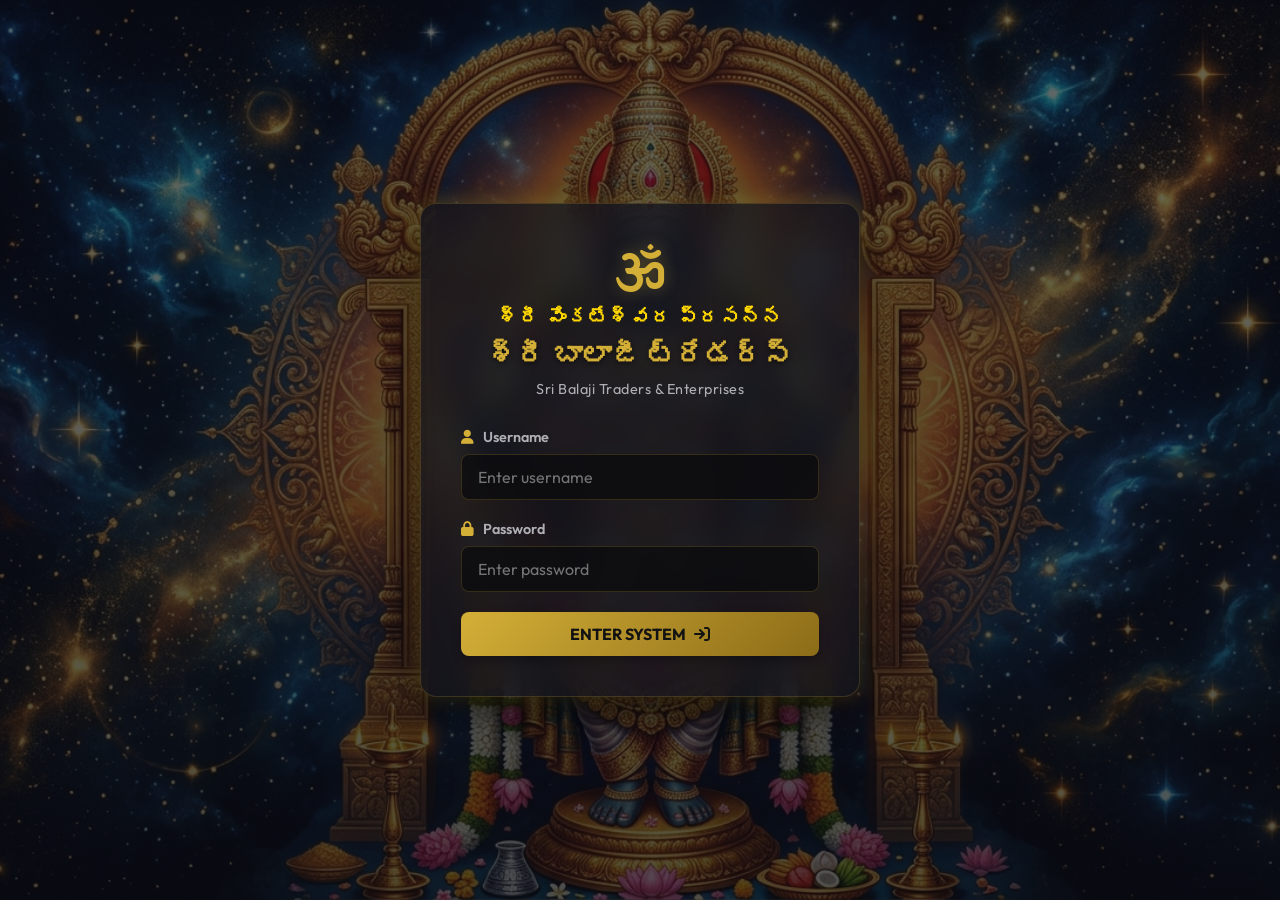
==== commit c17078f9: "Add Flyway migration support, persist H2 file DB, and update UI localization" ====
--- a/src/main/resources/static/index.html
+++ b/src/main/resources/static/index.html
@@ -60,6 +60,7 @@
                 <div class="brand-titles">
                     <h1 id="shop-title-text">శ్రీ బాలాజీ ట్రేడర్స్</h1>
                     <p id="shop-subtitle-text">Sri Balaji Traders</p>
+                    <p class="property-owner">K Devender | Mobile: 9949496392</p>
                 </div>
             </div>
 
@@ -110,17 +111,23 @@
                         <li class="active" data-tab="tab-dashboard" id="nav-dashboard">
                             <i class="fa-solid fa-chart-line"></i> <span>Dashboard</span>
                         </li>
-                        <li data-tab="tab-stock" id="nav-stock">
-                            <i class="fa-solid fa-boxes-stacked"></i> <span>Goods & Stock</span>
-                        </li>
                         <li data-tab="tab-farmers" id="nav-farmers">
-                            <i class="fa-solid fa-users"></i> <span id="nav-farmers-text">Farmers Directory</span>
+                            <i class="fa-solid fa-users"></i> <span>Farmers Directory</span>
                         </li>
                         <li data-tab="tab-ledger" id="nav-ledger">
-                            <i class="fa-solid fa-file-invoice-dollar"></i> <span id="nav-ledger-text">Farmer Ledger</span>
+                            <i class="fa-solid fa-file-invoice-dollar"></i> <span>Farmer Ledger</span>
                         </li>
                         <li data-tab="tab-calculator" id="nav-calculator">
                             <i class="fa-solid fa-calculator"></i> <span>Interest Calculator</span>
+                        </li>
+                        <li data-tab="tab-traders" id="nav-traders">
+                            <i class="fa-solid fa-handshake"></i> <span>Traders Directory</span>
+                        </li>
+                        <li data-tab="tab-traders-ledger" id="nav-traders-ledger">
+                            <i class="fa-solid fa-file-invoice-dollar"></i> <span>Trader Ledger</span>
+                        </li>
+                        <li data-tab="tab-stock" id="nav-stock">
+                            <i class="fa-solid fa-boxes-stacked"></i> <span>Goods & Stock</span>
                         </li>
                     </ul>
                 </nav>
@@ -160,12 +167,18 @@
 
                     <!-- Welcome details -->
                     <div class="glass-card welcome-panel">
-                        <h2>Welcome to <span class="active-shop-label">Sri Balaji Traders</span> Management Suite</h2>
-                        <p>Use the sidebar to log stock purchases, track farmer ledger accounts, upload handwritten notebooks, and compute compound/simple interests for outstanding advances.</p>
-                        <div class="quick-actions">
-                            <button onclick="switchTab('tab-farmers')" class="gold-btn-outline"><i class="fa-solid fa-user-plus"></i> Farmers list & Digitize</button>
-                            <button onclick="switchTab('tab-stock')" class="gold-btn-outline"><i class="fa-solid fa-plus-circle"></i> Log Stock</button>
-                            <button onclick="switchTab('tab-calculator')" class="gold-btn-outline"><i class="fa-solid fa-calculator"></i> Calculate Interest</button>
+                        <h2>శ్రీ బాలాజీ ఎంటర్ప్రైజెస్ నిర్వాహక ప్యానెల్ కు స్వాగతం</h2>
+                        <p>కిందివున్న నియంత్రణలు లేదా వైపు నావిగేషన్ ద్వారా రైతుల లెడ్జర్ ఖాతాలను ట్రాక్ చేయండి, handwritten నోట్ బుక్లను డిజిటైజ్ చేయండి, వ్యాపారుల ఖాతాలను నిర్వహించండి, లేదా బాకీ ఉన్న ముందస్తులపై సరళ/సంప్లెక్స్ వడ్డీని లెక్కించండి.</p>
+                        
+                        <div class="business-nav-buttons mt-4" style="display: flex; gap: 20px; justify-content: center; flex-wrap: wrap;">
+                            <button onclick="switchTab('tab-farmers')" class="gold-btn btn-lg" style="flex: 1; min-width: 250px; padding: 25px; font-size: 1.3rem; display: flex; flex-direction: column; align-items: center; gap: 10px; border-radius: 12px; cursor: pointer; transition: transform 0.2s;">
+                                <i class="fa-solid fa-users" style="font-size: 2.5rem;"></i>
+                                <span style="font-weight: 800; font-family: 'Cinzel', serif;">FARMERS MANAGEMENT</span>
+                            </button>
+                            <button onclick="switchTab('tab-traders')" class="gold-btn btn-lg" style="flex: 1; min-width: 250px; padding: 25px; font-size: 1.3rem; display: flex; flex-direction: column; align-items: center; gap: 10px; border-radius: 12px; cursor: pointer; transition: transform 0.2s;">
+                                <i class="fa-solid fa-handshake" style="font-size: 2.5rem;"></i>
+                                <span style="font-weight: 800; font-family: 'Cinzel', serif;">TRADERS / SUPPLIERS</span>
+                            </button>
                         </div>
                     </div>
                 </section>
@@ -246,22 +259,43 @@
                     </div>
 
                     <div class="split-view-container mt-2">
-                        <!-- Left Column: Farmers List & Search -->
+                        <!-- Left Column: Farmers List, Search & View Toggles -->
                         <div class="split-left glass-card">
                             <div class="search-bar-container">
                                 <input type="text" id="farmer-search-input" placeholder="🔍 Search farmer by name/village...">
-                                <button class="gold-btn mt-2 btn-block" onclick="openAddFarmerModal()"><i class="fa-solid fa-user-plus"></i> Add New Farmer</button>
+                                <button class="gold-btn mt-2 btn-block" onclick="openAddFarmerFormInline()"><i class="fa-solid fa-user-plus"></i> Add New Farmer</button>
                             </div>
                             
-                            <div class="farmers-list-wrapper mt-3">
+                            <!-- Main OCR Upload Zone -->
+                            <div class="main-ocr-uploader glass-card mt-2 p-2" style="border: 2px dashed rgba(212,175,55,0.4); text-align: center; border-radius: 8px;">
+                                <label for="main-ocr-input" style="cursor: pointer; display: block; margin: 0;">
+                                    <i class="fa-solid fa-file-invoice gold-text" style="font-size: 1.5rem; margin-bottom: 5px;"></i>
+                                    <p style="font-size: 0.85rem; margin: 0; font-weight: 600; color: var(--gold-light);">Bulk OCR / Auto-Register Farmer</p>
+                                    <span style="font-size: 0.75rem; color: var(--text-muted);">Upload page to auto-add profile</span>
+                                </label>
+                                <input type="file" id="main-ocr-input" accept="image/*" class="hide" onchange="triggerMainOCRUpload(event)">
+                            </div>
+
+                            <!-- View Toggles -->
+                            <div class="view-toggles mt-2" style="display: flex; gap: 8px; justify-content: space-between; align-items: center; border-bottom: 1px solid var(--border-color); padding-bottom: 8px;">
+                                <span style="font-size: 0.85rem; color: var(--text-muted); font-weight: 600;">View Mode:</span>
+                                <div class="toggle-buttons" style="display: flex; gap: 4px;">
+                                    <button class="gold-btn-outline btn-sm active" onclick="setFarmerViewMode('grid')" id="btn-view-grid" title="Grid View" style="padding: 4px 8px; font-size: 0.75rem;"><i class="fa-solid fa-table-cells-large"></i> Grid</button>
+                                    <button class="gold-btn-outline btn-sm" onclick="setFarmerViewMode('tile')" id="btn-view-tile" title="Tile View" style="padding: 4px 8px; font-size: 0.75rem;"><i class="fa-solid fa-table-cells"></i> Tile</button>
+                                    <button class="gold-btn-outline btn-sm" onclick="setFarmerViewMode('list')" id="btn-view-list" title="List View" style="padding: 4px 8px; font-size: 0.75rem;"><i class="fa-solid fa-list"></i> List</button>
+                                </div>
+                            </div>
+                            
+                            <div class="farmers-list-wrapper mt-2">
                                 <ul id="farmers-list" class="farmers-list-group">
                                     <!-- Dynamic list items of farmers -->
                                 </ul>
                             </div>
                         </div>
 
-                        <!-- Right Column: Farmer Full Details & Notebook Gallery -->
+                        <!-- Right Column: Farmer Details / Inline Form -->
                         <div class="split-right glass-card" id="farmer-detail-view">
+                            <!-- Placeholder -->
                             <div id="detail-placeholder" style="width: 100%;">
                                 <div class="detail-placeholder-message">
                                     <i class="fa-solid fa-users-viewfinder"></i>
@@ -278,11 +312,12 @@
                                     <div class="profile-info-block">
                                         <h2 id="detail-farmer-name">Farmer Name</h2>
                                         <p id="detail-farmer-location"><i class="fa-solid fa-location-dot"></i> Village Name</p>
-                                        <div class="profile-actions-inline">
-                                            <button class="gold-btn-outline" id="detail-back-btn" onclick="clearFarmerSelection()"><i class="fa-solid fa-arrow-left"></i> Back to List</button>
-                                            <button class="gold-btn-outline" id="detail-edit-btn"><i class="fa-solid fa-edit"></i> Edit Info</button>
-                                            <button class="gold-btn" id="detail-ledger-btn"><i class="fa-solid fa-file-invoice-dollar"></i> View Ledger</button>
-                                            <button class="gold-btn-danger" id="detail-delete-btn"><i class="fa-solid fa-trash"></i> Delete Farmer</button>
+                                        <div class="profile-actions-inline" style="display: flex; gap: 8px; flex-wrap: wrap; margin-top: 10px;">
+                                            <button class="gold-btn-outline btn-sm" id="detail-back-btn" onclick="clearFarmerSelection()"><i class="fa-solid fa-arrow-left"></i> Back</button>
+                                            <button class="gold-btn-outline btn-sm" id="detail-edit-btn" onclick="openEditFarmerFormInline()"><i class="fa-solid fa-edit"></i> Edit</button>
+                                            <button class="gold-btn-outline btn-sm" id="detail-interest-btn" onclick="openProfileInterestModal()"><i class="fa-solid fa-percent"></i> Interest</button>
+                                            <button class="gold-btn btn-sm" id="detail-ledger-btn"><i class="fa-solid fa-file-invoice-dollar"></i> Ledger</button>
+                                            <button class="gold-btn-danger btn-sm" id="detail-delete-btn"><i class="fa-solid fa-trash"></i> Delete</button>
                                         </div>
                                     </div>
                                 </div>
@@ -298,13 +333,33 @@
                                     </div>
                                 </div>
 
+                                <!-- Associated Items/Purchases Section -->
+                                <div class="farmer-purchases-section mt-3">
+                                    <h4 style="color: var(--gold-light); font-family: 'Cinzel', serif; font-size: 0.95rem; margin-bottom: 8px;"><i class="fa-solid fa-basket-shopping"></i> Associated Stock & Purchases</h4>
+                                    <div class="table-responsive" style="max-height: 150px; overflow-y: auto; border: 1px solid var(--border-color); border-radius: 6px;">
+                                        <table class="data-table small" id="farmer-items-table" style="margin: 0; font-size: 0.8rem;">
+                                            <thead>
+                                                <tr>
+                                                    <th>Date</th>
+                                                    <th>Stock Item</th>
+                                                    <th>Amount</th>
+                                                    <th>Description</th>
+                                                </tr>
+                                            </thead>
+                                            <tbody>
+                                                <!-- Dynamic rows populated from BILL transactions -->
+                                            </tbody>
+                                        </table>
+                                    </div>
+                                </div>
+
                                 <hr class="gold-hr">
 
                                 <!-- HANDWRITTEN NOTEBOOKS SECTION -->
                                 <div class="notebook-section">
                                     <div class="section-title-flex">
                                         <h3><i class="fa-solid fa-book-open"></i> Paper Notebook Digitizer</h3>
-                                        <button class="gold-btn-outline" onclick="toggleModal('notebook-upload-modal', true)"><i class="fa-solid fa-upload"></i> Upload Notebook Page</button>
+                                        <button class="gold-btn-outline btn-sm" onclick="toggleModal('notebook-upload-modal', true)"><i class="fa-solid fa-upload"></i> Upload Notebook Page</button>
                                     </div>
                                     <p class="section-subtitle">Upload pages of handwritten accounts notebooks. Click on any page to transcribe the data manually into the ledger.</p>
 
@@ -314,34 +369,34 @@
                                     </div>
                                 </div>
                             </div>
-                        </div>
-                    </div>
-
-                    <!-- Farmer Form Modal -->
-                    <div id="farmer-modal" class="modal hide">
-                        <div class="modal-content">
-                            <span class="close-modal" onclick="toggleModal('farmer-modal', false)">&times;</span>
-                            <h3 id="farmer-modal-title"><i class="fa-solid fa-user-plus"></i> Add Farmer Profile</h3>
-                            <form id="farmer-form">
-                                <input type="hidden" id="farmer-id">
-                                <div class="form-group">
-                                    <label for="farmer-name">Farmer Name</label>
-                                    <input type="text" id="farmer-name" placeholder="Enter full name" required>
-                                </div>
-                                <div class="form-group">
-                                    <label for="farmer-phone">Phone Number</label>
-                                    <input type="tel" id="farmer-phone" placeholder="Enter 10-digit number" required>
-                                </div>
-                                <div class="form-group">
-                                    <label for="farmer-village">Village Name</label>
-                                    <input type="text" id="farmer-village" placeholder="Enter village" required>
-                                </div>
-                                <div class="form-group">
-                                    <label for="farmer-crop">Crop Details</label>
-                                    <input type="text" id="farmer-crop" placeholder="e.g. Paddy - 5 Acres, Cotton" required>
-                                </div>
-                                <button type="submit" class="gold-btn btn-block mt-3">Save Profile</button>
-                            </form>
+
+                            <!-- Inline Add/Edit Form (hidden by default) -->
+                            <div class="farmer-detail-form-content hide" id="detail-form-content" style="padding: 10px;">
+                                <h3 id="inline-form-title" style="font-family: 'Cinzel', serif; color: var(--gold-light); border-bottom: 1px solid var(--border-color); padding-bottom: 8px; margin-bottom: 15px;"><i class="fa-solid fa-user-plus"></i> Add Farmer Profile</h3>
+                                <form id="inline-farmer-form" onsubmit="saveInlineFarmer(event)">
+                                    <input type="hidden" id="inline-farmer-id">
+                                    <div class="form-group mt-2">
+                                        <label for="inline-farmer-name">Farmer Name</label>
+                                        <input type="text" id="inline-farmer-name" placeholder="Enter full name" required>
+                                    </div>
+                                    <div class="form-group mt-2">
+                                        <label for="inline-farmer-phone">Phone Number</label>
+                                        <input type="tel" id="inline-farmer-phone" placeholder="Enter 10-digit number" required>
+                                    </div>
+                                    <div class="form-group mt-2">
+                                        <label for="inline-farmer-village">Village Name</label>
+                                        <input type="text" id="inline-farmer-village" placeholder="Enter village" required>
+                                    </div>
+                                    <div class="form-group mt-2">
+                                        <label for="inline-farmer-crop">Crop Details</label>
+                                        <input type="text" id="inline-farmer-crop" placeholder="e.g. Paddy - 5 Acres, Cotton" required>
+                                    </div>
+                                    <div class="form-actions mt-4" style="display: flex; gap: 10px;">
+                                        <button type="submit" class="gold-btn" style="flex: 1;">Save Profile</button>
+                                        <button type="button" class="gold-btn-outline" onclick="cancelInlineForm()">Cancel</button>
+                                    </div>
+                                </form>
+                            </div>
                         </div>
                     </div>
 
@@ -702,7 +757,328 @@
                     </div>
                 </section>
 
+                <!-- 6. TRADERS DIRECTORY TAB -->
+                <section id="tab-traders" class="tab-panel">
+                    <div class="panel-header-flex">
+                        <h2 class="panel-title">Traders Directory & Invoice Digitizer</h2>
+                    </div>
+
+                    <div class="split-view-container mt-2">
+                        <!-- Left Column: Traders List & Search -->
+                        <div class="split-left glass-card">
+                            <div class="search-bar-container">
+                                <input type="text" id="trader-search-input" placeholder="🔍 Search trader by name/location..." oninput="filterTradersList()">
+                                <button class="gold-btn mt-2 btn-block" onclick="openAddTraderFormInline()"><i class="fa-solid fa-user-plus"></i> Add New Trader</button>
+                            </div>
+                            <div class="farmers-list-wrapper mt-3">
+                                <ul id="traders-list" class="farmers-list-group">
+                                    <!-- Dynamic list items of traders -->
+                                </ul>
+                            </div>
+                        </div>
+
+                        <!-- Right Column: Trader Details / Form / Returns -->
+                        <div class="split-right glass-card" id="trader-detail-view">
+                            <div id="trader-detail-placeholder" style="width: 100%;">
+                                <div class="detail-placeholder-message">
+                                    <i class="fa-solid fa-handshake"></i>
+                                    <p>Select a trader from the left directory to view details, track purchases, or process stock returns.</p>
+                                </div>
+                            </div>
+
+                            <!-- Detailed view -->
+                            <div class="farmer-detail-content hide" id="trader-detail-main-content">
+                                <div class="detail-profile-header">
+                                    <div class="profile-avatar-large">
+                                        <i class="fa-solid fa-building-flag" style="font-size: 2.5rem; color: var(--gold);"></i>
+                                    </div>
+                                    <div class="profile-info-block">
+                                        <h2 id="detail-trader-name">Trader Name</h2>
+                                        <p id="detail-trader-location"><i class="fa-solid fa-location-dot"></i> City/Location</p>
+                                        <div class="profile-actions-inline" style="display: flex; gap: 8px; flex-wrap: wrap; margin-top: 10px;">
+                                            <button class="gold-btn-outline btn-sm" onclick="clearTraderSelection()"><i class="fa-solid fa-arrow-left"></i> Back</button>
+                                            <button class="gold-btn-outline btn-sm" onclick="openEditTraderFormInline()"><i class="fa-solid fa-edit"></i> Edit</button>
+                                            <button class="gold-btn btn-sm" onclick="openTraderLedgerTab(selectedTraderId)"><i class="fa-solid fa-file-invoice-dollar"></i> Ledger</button>
+                                            <button class="gold-btn-danger btn-sm" onclick="deleteTrader(selectedTraderId)"><i class="fa-solid fa-trash"></i> Delete</button>
+                                        </div>
+                                    </div>
+                                </div>
+
+                                <div class="profile-details-grid mt-3">
+                                    <div class="detail-box">
+                                        <strong>Phone Number:</strong>
+                                        <span id="detail-trader-phone">-</span>
+                                    </div>
+                                    <div class="detail-box">
+                                        <strong>Supplied Items / Company:</strong>
+                                        <span id="detail-trader-items">-</span>
+                                    </div>
+                                </div>
+
+                                <hr class="gold-hr">
+
+                                <!-- RETURNS PROCESSING LOG -->
+                                <div class="returns-section mt-3">
+                                    <div class="section-title-flex">
+                                        <h3><i class="fa-solid fa-truck-ramp-box"></i> Return Processing (Returned Stock)</h3>
+                                        <button class="gold-btn-outline btn-sm" onclick="toggleModal('return-modal', true)"><i class="fa-solid fa-plus"></i> Log Stock Return</button>
+                                    </div>
+                                    <p class="section-subtitle">Log return of damaged or unsold stock to this trader. This will automatically deduct the return value from the trader's balance.</p>
+                                    <div class="table-responsive mt-2" style="max-height: 150px; overflow-y: auto; border: 1px solid var(--border-color); border-radius: 6px;">
+                                        <table class="data-table small" id="trader-returns-table" style="margin: 0; font-size: 0.8rem;">
+                                            <thead>
+                                                <tr>
+                                                    <th>Date</th>
+                                                    <th>Returned Item</th>
+                                                    <th>Quantity</th>
+                                                    <th>Total Value (₹)</th>
+                                                </tr>
+                                            </thead>
+                                            <tbody>
+                                                <!-- Dynamic return rows -->
+                                            </tbody>
+                                        </table>
+                                    </div>
+                                </div>
+
+                                <hr class="gold-hr">
+
+                                <!-- TRADER INVOICE OCR SECTION -->
+                                <div class="notebook-section">
+                                    <div class="section-title-flex">
+                                        <h3><i class="fa-solid fa-file-invoice"></i> Purchase Invoice Digitizer</h3>
+                                        <button class="gold-btn-outline btn-sm" onclick="toggleModal('trader-invoice-modal', true)"><i class="fa-solid fa-upload"></i> Upload Invoice</button>
+                                    </div>
+                                    <p class="section-subtitle">Upload dealer purchase invoices. Click to run OCR scan and auto-populate the ledger transactions.</p>
+                                    <div class="notebook-gallery mt-2" id="trader-invoice-gallery">
+                                        <!-- Dynamic invoice thumbnails -->
+                                    </div>
+                                </div>
+                            </div>
+
+                            <!-- Inline Trader Add/Edit Form -->
+                            <div class="farmer-detail-form-content hide" id="trader-detail-form-content" style="padding: 10px;">
+                                <h3 id="trader-inline-form-title" style="font-family: 'Cinzel', serif; color: var(--gold-light); border-bottom: 1px solid var(--border-color); padding-bottom: 8px; margin-bottom: 15px;"><i class="fa-solid fa-user-plus"></i> Add Trader Profile</h3>
+                                <form id="inline-trader-form" onsubmit="saveInlineTrader(event)">
+                                    <input type="hidden" id="inline-trader-id">
+                                    <div class="form-group mt-2">
+                                        <label for="inline-trader-name">Trader / Supplier Name</label>
+                                        <input type="text" id="inline-trader-name" placeholder="Enter company / merchant name" required>
+                                    </div>
+                                    <div class="form-group mt-2">
+                                        <label for="inline-trader-phone">Phone Number</label>
+                                        <input type="tel" id="inline-trader-phone" placeholder="Enter phone number" required>
+                                    </div>
+                                    <div class="form-group mt-2">
+                                        <label for="inline-trader-village">City / Location</label>
+                                        <input type="text" id="inline-trader-village" placeholder="Enter city" required>
+                                    </div>
+                                    <div class="form-group mt-2">
+                                        <label for="inline-trader-crop">Supplied Items / Brand</label>
+                                        <input type="text" id="inline-trader-crop" placeholder="e.g. Guntur Seeds, Coromandel Fertilizers" required>
+                                    </div>
+                                    <div class="form-actions mt-4" style="display: flex; gap: 10px;">
+                                        <button type="submit" class="gold-btn" style="flex: 1;">Save Profile</button>
+                                        <button type="button" class="gold-btn-outline" onclick="cancelTraderInlineForm()">Cancel</button>
+                                    </div>
+                                </form>
+                            </div>
+                        </div>
+                    </div>
+                </section>
+
+                <!-- 7. TRADER LEDGER TAB -->
+                <section id="tab-traders-ledger" class="tab-panel">
+                    <h2 class="panel-title">Trader Ledger & Supplier Accounts</h2>
+                    <div class="ledger-header-control glass-card">
+                        <div class="form-group">
+                            <label for="trader-ledger-selector">Select Trader Account</label>
+                            <select id="trader-ledger-selector" class="gold-select" onchange="loadTraderLedger(this.value)">
+                                <option value="">-- Select Trader --</option>
+                            </select>
+                        </div>
+                    </div>
+
+                    <div id="trader-ledger-details-container" class="hide">
+                        <!-- Summary Cards -->
+                        <div class="ledger-summary-grid mt-3">
+                            <div class="summary-box">
+                                <h3>Total Purchases Owed</h3>
+                                <p id="trader-summary-bills">₹0.00</p>
+                            </div>
+                            <div class="summary-box">
+                                <h3>Total Payments Made</h3>
+                                <p id="trader-summary-payments">₹0.00</p>
+                            </div>
+                            <div class="summary-box balance-box">
+                                <h3>Total Outstanding Amount Owed</h3>
+                                <p id="trader-summary-balance">₹0.00</p>
+                            </div>
+                        </div>
+
+                        <!-- Actions & Entries -->
+                        <div class="panel-header-flex mt-4">
+                            <h3>Ledger Entries</h3>
+                            <button class="gold-btn" onclick="toggleModal('trader-tx-modal', true)"><i class="fa-solid fa-plus"></i> Add Entry</button>
+                        </div>
+
+                        <!-- Table -->
+                        <div class="glass-card mt-2">
+                            <div class="table-responsive">
+                                <table class="data-table" id="trader-ledger-table">
+                                    <thead>
+                                        <tr>
+                                            <th>Date</th>
+                                            <th>Description</th>
+                                            <th>Type</th>
+                                            <th>Debit (Payments Made / Returns)</th>
+                                            <th>Credit (Purchases Owed)</th>
+                                            <th>Action</th>
+                                        </tr>
+                                    </thead>
+                                    <tbody>
+                                        <!-- Dynamic rows -->
+                                    </tbody>
+                                </table>
+                            </div>
+                        </div>
+                    </div>
+                </section>
+
             </main>
+
+            <!-- RETURN LOG MODAL -->
+            <div id="return-modal" class="modal hide">
+                <div class="modal-content">
+                    <span class="close-modal" onclick="toggleModal('return-modal', false)">&times;</span>
+                    <h3><i class="fa-solid fa-truck-ramp-box"></i> Log Purchase Return</h3>
+                    <form id="return-form" onsubmit="saveReturnTransaction(event)">
+                        <div class="form-group mt-2">
+                            <label for="return-item">Item Name</label>
+                            <input type="text" id="return-item" placeholder="e.g. Urea fertilizer (damaged)" required>
+                        </div>
+                        <div class="form-group mt-2">
+                            <label for="return-qty">Quantity</label>
+                            <input type="number" id="return-qty" min="1" placeholder="e.g. 5" required>
+                        </div>
+                        <div class="form-group mt-2">
+                            <label for="return-amount">Total Return Credit Value (₹)</label>
+                            <input type="number" step="0.01" id="return-amount" placeholder="e.g. 7000" required>
+                        </div>
+                        <div class="form-group mt-2">
+                            <label for="return-date">Return Date</label>
+                            <input type="date" id="return-date" required>
+                        </div>
+                        <button type="submit" class="gold-btn btn-block mt-3">Log Return</button>
+                    </form>
+                </div>
+            </div>
+
+            <!-- TRADER INVOICE UPLOAD MODAL -->
+            <div id="trader-invoice-modal" class="modal hide">
+                <div class="modal-content">
+                    <span class="close-modal" onclick="toggleModal('trader-invoice-modal', false)">&times;</span>
+                    <h3><i class="fa-solid fa-upload"></i> Upload Supplier Invoice</h3>
+                    <form id="trader-invoice-form" onsubmit="uploadTraderInvoice(event)">
+                        <div class="form-group mt-2">
+                            <label for="trader-invoice-notes">Invoice Notes / Reference</label>
+                            <input type="text" id="trader-invoice-notes" placeholder="e.g. Invoice #99011 - Paddy seeds wholesale" required>
+                        </div>
+                        <div class="form-group mt-2">
+                            <label>Select Invoice Image</label>
+                            <div class="file-upload-wrapper">
+                                <label for="trader-invoice-file" class="gold-btn-outline btn-block">
+                                    <i class="fa-solid fa-file-arrow-up"></i> Choose Invoice Image
+                                </label>
+                                <input type="file" id="trader-invoice-file" accept="image/*" class="hide" required onchange="document.getElementById('trader-invoice-filename').innerText = this.files[0].name">
+                                <span id="trader-invoice-filename" class="d-block mt-1" style="font-size:0.8rem; color:var(--gold-light);"></span>
+                            </div>
+                        </div>
+                        <button type="submit" class="gold-btn btn-block mt-3">Upload Invoice</button>
+                    </form>
+                </div>
+            </div>
+
+            <!-- PROFILE INTEREST MODAL -->
+            <div id="profile-interest-modal" class="modal hide">
+                <div class="modal-content">
+                    <span class="close-modal" onclick="toggleModal('profile-interest-modal', false)">&times;</span>
+                    <h3><i class="fa-solid fa-percent"></i> Calculate Account Interest</h3>
+                    <form id="profile-interest-form" onsubmit="runProfileInterestCalc(event)">
+                        <div class="form-group mt-2">
+                            <label for="prof-calc-principal">Principal Amount (₹)</label>
+                            <input type="number" step="0.01" id="prof-calc-principal" required placeholder="Principal amount">
+                        </div>
+                        <div class="form-group mt-2">
+                            <label for="prof-calc-rate">Monthly Rate (%)</label>
+                            <input type="number" step="0.01" id="prof-calc-rate" value="2.0" required>
+                        </div>
+                        <div class="form-group mt-2">
+                            <label>Interest Type</label>
+                            <div style="display: flex; gap: 20px; margin-top: 5px;">
+                                <label><input type="radio" name="prof-interest-type" value="SIMPLE" checked> Simple Interest</label>
+                                <label><input type="radio" name="prof-interest-type" value="COMPOUND"> Compound Monthly</label>
+                            </div>
+                        </div>
+                        <div class="form-group mt-2">
+                            <label for="prof-calc-start">Start Date (Date of Advance)</label>
+                            <input type="date" id="prof-calc-start" required>
+                        </div>
+                        <div class="form-group mt-2">
+                            <label for="prof-calc-end">End Date (Settlement Date)</label>
+                            <input type="date" id="prof-calc-end" required>
+                        </div>
+                        
+                        <button type="submit" class="gold-btn btn-block mt-3">Calculate Interest</button>
+                    </form>
+                    
+                    <div class="calc-results-content hide mt-3 p-3 glass-card" id="profile-interest-results">
+                        <div class="result-row highlight" style="display:flex; justify-content:space-between; margin-bottom:5px;">
+                            <span>Accrued Interest:</span>
+                            <strong id="prof-res-interest" class="gold-text">₹0.00</strong>
+                        </div>
+                        <div class="result-row highlight" style="display:flex; justify-content:space-between; margin-bottom:5px;">
+                            <span>Total (P + I):</span>
+                            <span id="prof-res-total">₹0.00</span>
+                        </div>
+                        <div class="result-row" style="display:flex; justify-content:space-between; margin-bottom:5px;">
+                            <span>Duration:</span>
+                            <span id="prof-res-duration">0 Months</span>
+                        </div>
+                        <button class="gold-btn btn-block mt-2" onclick="postProfileInterestToLedger()"><i class="fa-solid fa-file-circle-plus"></i> Post Interest to Ledger</button>
+                    </div>
+                </div>
+            </div>
+
+            <!-- TRADER TRANSACTION MODAL -->
+            <div id="trader-tx-modal" class="modal hide">
+                <div class="modal-content">
+                    <span class="close-modal" onclick="toggleModal('trader-tx-modal', false)">&times;</span>
+                    <h3><i class="fa-solid fa-plus-circle"></i> Log Trader Transaction</h3>
+                    <form id="trader-tx-form" onsubmit="saveTraderTransaction(event)">
+                        <div class="form-group mt-2">
+                            <label for="trader-tx-type">Transaction Type</label>
+                            <select id="trader-tx-type" class="gold-select" required>
+                                <option value="BILL">BILL (Purchase of goods/stock from trader)</option>
+                                <option value="PAYMENT">PAYMENT (Payment made to trader)</option>
+                            </select>
+                        </div>
+                        <div class="form-group mt-2">
+                            <label for="trader-tx-amount">Amount (₹)</label>
+                            <input type="number" step="0.01" min="0.01" id="trader-tx-amount" placeholder="e.g. 50000" required>
+                        </div>
+                        <div class="form-group mt-2">
+                            <label for="trader-tx-date">Date</label>
+                            <input type="date" id="trader-tx-date" required>
+                        </div>
+                        <div class="form-group mt-2">
+                            <label for="trader-tx-desc">Description / Remarks</label>
+                            <input type="text" id="trader-tx-desc" placeholder="e.g. Bank payment, invoice settlement" required>
+                        </div>
+                        <button type="submit" class="gold-btn btn-block mt-3">Submit Transaction</button>
+                    </form>
+                </div>
+            </div>
         </div>
     </div>
 
--- a/src/main/resources/static/style.css
+++ b/src/main/resources/static/style.css
@@ -40,7 +40,7 @@
     left: 0;
     width: 100vw;
     height: 100vh;
-    background: linear-gradient(rgba(12, 12, 14, 0.91), rgba(12, 12, 14, 0.93)), 
+    background: linear-gradient(rgba(12, 12, 14, 0.62), rgba(12, 12, 14, 0.70)), 
                 url('assets/venkateswara.jpg') no-repeat center center;
     background-size: cover;
     z-index: -10;
@@ -295,6 +295,13 @@
     letter-spacing: 0.5px;
 }
 
+.brand-titles p.property-owner {
+    font-size: 0.9rem;
+    color: var(--gold-light);
+    margin-top: 4px;
+    opacity: 0.9;
+}
+
 .shop-dropdown-container {
     display: flex;
     align-items: center;
@@ -1728,3 +1735,115 @@
 .farmer-grid-actions button {
     width: 100%;
 }
+
+/* View Mode Toggles (Tile & List Mode overrides) */
+.farmer-placeholder-grid.tile-mode {
+    grid-template-columns: repeat(auto-fill, minmax(180px, 1fr));
+    gap: 12px;
+}
+
+.farmer-placeholder-grid.tile-mode .farmer-grid-card {
+    padding: 12px;
+}
+
+.farmer-placeholder-grid.tile-mode .farmer-grid-avatar {
+    width: 50px;
+    height: 50px;
+    font-size: 1.5rem;
+}
+
+.farmer-placeholder-grid.tile-mode .farmer-grid-card h3 {
+    font-size: 0.95rem;
+    margin-top: 6px;
+}
+
+.farmer-placeholder-grid.tile-mode .farmer-grid-meta {
+    font-size: 0.72rem;
+    margin: 1px 0;
+}
+
+.farmer-placeholder-grid.tile-mode .crop-badge {
+    font-size: 0.65rem;
+    padding: 2px 6px;
+    margin-top: 5px;
+}
+
+.farmer-placeholder-grid.tile-mode .farmer-grid-actions {
+    display: none; /* Card is fully clickable */
+}
+
+/* List Mode overrides */
+.farmer-placeholder-grid.list-mode {
+    display: flex;
+    flex-direction: column;
+    gap: 8px;
+}
+
+.farmer-placeholder-grid.list-mode .farmer-grid-card {
+    display: flex;
+    flex-direction: row;
+    align-items: center;
+    justify-content: space-between;
+    padding: 10px 16px;
+    border-radius: 6px;
+    gap: 16px;
+}
+
+.farmer-placeholder-grid.list-mode .farmer-grid-avatar {
+    width: 40px;
+    height: 40px;
+    font-size: 1.2rem;
+    margin: 0;
+}
+
+.farmer-placeholder-grid.list-mode .farmer-grid-card h3 {
+    font-size: 1rem;
+    margin: 0;
+    flex: 2;
+    text-align: left;
+    margin-left: 10px;
+}
+
+.farmer-placeholder-grid.list-mode .farmer-grid-meta {
+    margin: 0;
+    flex: 2;
+    text-align: left;
+    font-size: 0.8rem;
+}
+
+.farmer-placeholder-grid.list-mode .crop-badge {
+    margin: 0;
+    flex: 1.5;
+    text-align: center;
+}
+
+.farmer-placeholder-grid.list-mode .farmer-grid-actions {
+    margin: 0;
+    flex: 1.5;
+    display: flex;
+    justify-content: flex-end;
+}
+
+.farmer-placeholder-grid.list-mode .farmer-grid-actions button {
+    width: auto;
+    padding: 6px 12px;
+}
+
+/* Hover Animations and Styles */
+.main-ocr-uploader {
+    transition: var(--transition);
+}
+
+.main-ocr-uploader:hover {
+    border-color: var(--gold) !important;
+    background: rgba(212, 175, 55, 0.06) !important;
+}
+
+.business-nav-buttons button {
+    transition: transform 0.2s, box-shadow 0.2s;
+}
+
+.business-nav-buttons button:hover {
+    transform: translateY(-4px);
+    box-shadow: 0 6px 20px rgba(212, 175, 55, 0.25);
+}
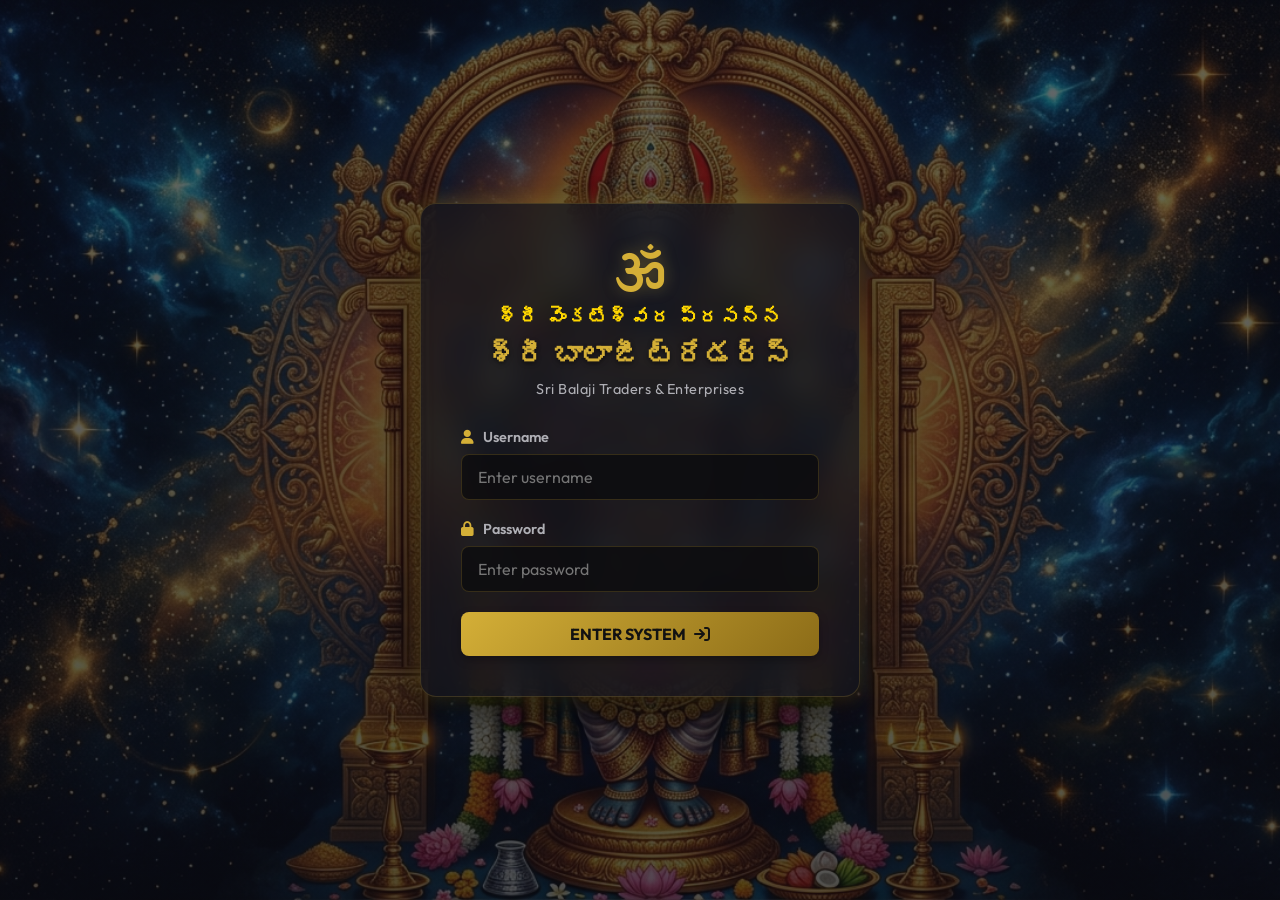
==== commit 85c41ab6: "Update project files" ====
--- a/src/main/resources/static/index.html
+++ b/src/main/resources/static/index.html
@@ -8,7 +8,10 @@
     <link href="https://fonts.googleapis.com/css2?family=Cinzel:wght@500;700;900&family=Outfit:wght@300;400;600;800&display=swap" rel="stylesheet">
     <!-- FontAwesome for icons -->
     <link rel="stylesheet" href="https://cdnjs.cloudflare.com/ajax/libs/font-awesome/6.4.0/css/all.min.css">
-    <link rel="stylesheet" href="style.css">
+    <link rel="stylesheet" href="style.css?v=3">
+    <meta http-equiv="cache-control" content="no-cache, no-store, must-revalidate">
+    <meta http-equiv="pragma" content="no-cache">
+    <meta http-equiv="expires" content="0">
     <!-- PWA Support -->
     <link rel="manifest" href="manifest.json">
     <meta name="theme-color" content="#d4af37">
@@ -23,20 +26,20 @@
         <div class="login-card">
             <div class="login-header">
                 <i class="fa-solid fa-om divine-icon"></i>
-                <h2>శ్రీ వేంకటేశ్వర ప్రసన్న</h2>
+                <h2>శ్రీ వెంకటేశ్వర ప్రసన్న</h2>
                 <h1>శ్రీ బాలాజీ ట్రేడర్స్</h1>
                 <p>Sri Balaji Traders & Enterprises</p>
             </div>
             
-            <form id="login-form">
+            <form id="login-form" method="post" onsubmit="return false;">
                 <div class="input-group">
                     <label for="username"><i class="fa-solid fa-user"></i> Username</label>
-                    <input type="text" id="username" required autocomplete="username" placeholder="Enter username">
+                    <input type="text" id="username" name="username" required autocomplete="username" placeholder="Enter username">
                 </div>
                 
                 <div class="input-group">
                     <label for="password"><i class="fa-solid fa-lock"></i> Password</label>
-                    <input type="password" id="password" required autocomplete="current-password" placeholder="Enter password">
+                    <input type="password" id="password" name="password" required autocomplete="current-password" placeholder="Enter password">
                 </div>
                 
                 <div id="login-error" class="error-msg hide">
@@ -167,8 +170,8 @@
 
                     <!-- Welcome details -->
                     <div class="glass-card welcome-panel">
-                        <h2>శ్రీ బాలాజీ ఎంటర్ప్రైజెస్ నిర్వాహక ప్యానెల్ కు స్వాగతం</h2>
-                        <p>కిందివున్న నియంత్రణలు లేదా వైపు నావిగేషన్ ద్వారా రైతుల లెడ్జర్ ఖాతాలను ట్రాక్ చేయండి, handwritten నోట్ బుక్లను డిజిటైజ్ చేయండి, వ్యాపారుల ఖాతాలను నిర్వహించండి, లేదా బాకీ ఉన్న ముందస్తులపై సరళ/సంప్లెక్స్ వడ్డీని లెక్కించండి.</p>
+                        <h2 id="welcome-title">శ్రీ బాలాజీ ఎంటర్‌ప్రైజెస్ నిర్వహణ ప్యానెల్ కు స్వాగతం</h2>
+                        <p id="welcome-description">మా వద్ద అన్ని రకాల నాణ్యమైన విత్తనాలు (Seeds) మరియు ఎరువులు (Fertilizers) లభించును.</p>
                         
                         <div class="business-nav-buttons mt-4" style="display: flex; gap: 20px; justify-content: center; flex-wrap: wrap;">
                             <button onclick="switchTab('tab-farmers')" class="gold-btn btn-lg" style="flex: 1; min-width: 250px; padding: 25px; font-size: 1.3rem; display: flex; flex-direction: column; align-items: center; gap: 10px; border-radius: 12px; cursor: pointer; transition: transform 0.2s;">
@@ -259,52 +262,71 @@
                     </div>
 
                     <div class="split-view-container mt-2">
-                        <!-- Left Column: Farmers List, Search & View Toggles -->
-                        <div class="split-left glass-card">
-                            <div class="search-bar-container">
-                                <input type="text" id="farmer-search-input" placeholder="🔍 Search farmer by name/village...">
-                                <button class="gold-btn mt-2 btn-block" onclick="openAddFarmerFormInline()"><i class="fa-solid fa-user-plus"></i> Add New Farmer</button>
-                            </div>
-                            
-                            <!-- Main OCR Upload Zone -->
-                            <div class="main-ocr-uploader glass-card mt-2 p-2" style="border: 2px dashed rgba(212,175,55,0.4); text-align: center; border-radius: 8px;">
-                                <label for="main-ocr-input" style="cursor: pointer; display: block; margin: 0;">
-                                    <i class="fa-solid fa-file-invoice gold-text" style="font-size: 1.5rem; margin-bottom: 5px;"></i>
-                                    <p style="font-size: 0.85rem; margin: 0; font-weight: 600; color: var(--gold-light);">Bulk OCR / Auto-Register Farmer</p>
-                                    <span style="font-size: 0.75rem; color: var(--text-muted);">Upload page to auto-add profile</span>
-                                </label>
-                                <input type="file" id="main-ocr-input" accept="image/*" class="hide" onchange="triggerMainOCRUpload(event)">
-                            </div>
-
-                            <!-- View Toggles -->
-                            <div class="view-toggles mt-2" style="display: flex; gap: 8px; justify-content: space-between; align-items: center; border-bottom: 1px solid var(--border-color); padding-bottom: 8px;">
-                                <span style="font-size: 0.85rem; color: var(--text-muted); font-weight: 600;">View Mode:</span>
-                                <div class="toggle-buttons" style="display: flex; gap: 4px;">
-                                    <button class="gold-btn-outline btn-sm active" onclick="setFarmerViewMode('grid')" id="btn-view-grid" title="Grid View" style="padding: 4px 8px; font-size: 0.75rem;"><i class="fa-solid fa-table-cells-large"></i> Grid</button>
-                                    <button class="gold-btn-outline btn-sm" onclick="setFarmerViewMode('tile')" id="btn-view-tile" title="Tile View" style="padding: 4px 8px; font-size: 0.75rem;"><i class="fa-solid fa-table-cells"></i> Tile</button>
-                                    <button class="gold-btn-outline btn-sm" onclick="setFarmerViewMode('list')" id="btn-view-list" title="List View" style="padding: 4px 8px; font-size: 0.75rem;"><i class="fa-solid fa-list"></i> List</button>
-                                </div>
-                            </div>
-                            
+                        <div class="split-right glass-card" id="farmer-detail-view">
+                            <div class="panel-section-header table-header-row">
+                                <div>
+                                    <h3><i class="fa-solid fa-users"></i> Registered Farmers List</h3>
+                                    <p>Select a farmer from the list to view details, upload notebook pages, or manage ledger entries.</p>
+                                </div>
+                                <div class="table-header-actions">
+                                    <div class="search-bar">
+                                        <input type="text" id="farmer-search-input" placeholder="🔍 Search farmer by name/village..." />
+                                    </div>
+                                    <button class="gold-btn btn-sm add-farmer-btn" onclick="openFarmerEntryModal()" title="Add Farmer">
+                                        <i class="fa-solid fa-user-plus"></i> Add Farmer
+                                    </button>
+                                </div>
+                            </div>
+                            <div class="farmers-list-tools">
+                                <div class="directory-metric-badge compact">
+                                    <div class="directory-badge-icon">
+                                        <i class="fa-solid fa-seedling"></i>
+                                    </div>
+                                    <div class="directory-badge-text">
+                                        <span>Total Farmers</span>
+                                        <strong id="farmers-count-badge">0</strong>
+                                    </div>
+                                </div>
+                            </div>
                             <div class="farmers-list-wrapper mt-2">
-                                <ul id="farmers-list" class="farmers-list-group">
-                                    <!-- Dynamic list items of farmers -->
-                                </ul>
-                            </div>
-                        </div>
-
-                        <!-- Right Column: Farmer Details / Inline Form -->
-                        <div class="split-right glass-card" id="farmer-detail-view">
-                            <!-- Placeholder -->
+                                <div class="table-responsive">
+                                    <table class="farmers-list-table" id="farmers-table">
+                                        <thead>
+                                            <tr>
+                                                <th>#</th>
+                                                <th>Farmer</th>
+                                                <th>Phone</th>
+                                                <th>Season</th>
+                                                <th>Crop / Notes</th>
+                                                <th>Status</th>
+                                                <th>Actions</th>
+                                            </tr>
+                                        </thead>
+                                        <tbody id="farmers-list">
+                                            <!-- Dynamic rows loaded here -->
+                                        </tbody>
+                                    </table>
+                                </div>
+                            </div>
+
                             <div id="detail-placeholder" style="width: 100%;">
                                 <div class="detail-placeholder-message">
                                     <i class="fa-solid fa-users-viewfinder"></i>
-                                    <p>Select a farmer from the left directory to view profile details, manage profile photos, and digitize handwritten notebooks.</p>
+                                    <p>Select a farmer from the directory to view profile details, manage profile photos, and digitize handwritten notebooks.</p>
                                 </div>
                             </div>
                             
-                            <!-- Detailed view (hidden by default) -->
                             <div class="farmer-detail-content hide" id="detail-main-content">
+                                <div class="detail-summary-row" style="display:flex; gap:12px; align-items:center; margin-bottom:12px;">
+                                    <div class="summary-box small" style="flex:1; background: rgba(12,12,14,0.6); border:1px solid var(--border-color); padding:10px; border-radius:8px;">
+                                        <div style="font-size:0.78rem; color:var(--text-muted);">Amount Taken</div>
+                                        <div id="detail-amount-taken" style="font-size:1.2rem; font-weight:800; color:var(--gold-light);">₹ 0</div>
+                                    </div>
+                                    <div class="summary-box small" style="flex:1; background: rgba(12,12,14,0.6); border:1px solid var(--border-color); padding:10px; border-radius:8px;">
+                                        <div style="font-size:0.78rem; color:var(--text-muted);">Interest Accrued</div>
+                                        <div id="detail-interest-accrued" style="font-size:1.2rem; font-weight:800; color:var(--gold-light);">₹ 0</div>
+                                    </div>
+                                </div>
                                 <div class="detail-profile-header">
                                     <div class="profile-avatar-large" id="detail-profile-avatar" onclick="triggerProfilePhotoEdit()">
                                         <!-- Avatar Image dynamic -->
@@ -331,9 +353,12 @@
                                         <strong id="detail-crop-label">Crop details:</strong>
                                         <span id="detail-farmer-crop">-</span>
                                     </div>
-                                </div>
-
-                                <!-- Associated Items/Purchases Section -->
+                                    <div class="detail-box">
+                                        <strong>Season:</strong>
+                                        <span id="detail-farmer-season">-</span>
+                                    </div>
+                                </div>
+
                                 <div class="farmer-purchases-section mt-3">
                                     <h4 style="color: var(--gold-light); font-family: 'Cinzel', serif; font-size: 0.95rem; margin-bottom: 8px;"><i class="fa-solid fa-basket-shopping"></i> Associated Stock & Purchases</h4>
                                     <div class="table-responsive" style="max-height: 150px; overflow-y: auto; border: 1px solid var(--border-color); border-radius: 6px;">
@@ -355,22 +380,18 @@
 
                                 <hr class="gold-hr">
 
-                                <!-- HANDWRITTEN NOTEBOOKS SECTION -->
                                 <div class="notebook-section">
                                     <div class="section-title-flex">
                                         <h3><i class="fa-solid fa-book-open"></i> Paper Notebook Digitizer</h3>
                                         <button class="gold-btn-outline btn-sm" onclick="toggleModal('notebook-upload-modal', true)"><i class="fa-solid fa-upload"></i> Upload Notebook Page</button>
                                     </div>
                                     <p class="section-subtitle">Upload pages of handwritten accounts notebooks. Click on any page to transcribe the data manually into the ledger.</p>
-
-                                    <!-- Gallery Grid -->
                                     <div class="notebook-gallery mt-2" id="notebook-gallery-grid">
                                         <!-- Dynamic notebook page thumbnails -->
                                     </div>
                                 </div>
                             </div>
 
-                            <!-- Inline Add/Edit Form (hidden by default) -->
                             <div class="farmer-detail-form-content hide" id="detail-form-content" style="padding: 10px;">
                                 <h3 id="inline-form-title" style="font-family: 'Cinzel', serif; color: var(--gold-light); border-bottom: 1px solid var(--border-color); padding-bottom: 8px; margin-bottom: 15px;"><i class="fa-solid fa-user-plus"></i> Add Farmer Profile</h3>
                                 <form id="inline-farmer-form" onsubmit="saveInlineFarmer(event)">
@@ -391,9 +412,157 @@
                                         <label for="inline-farmer-crop">Crop Details</label>
                                         <input type="text" id="inline-farmer-crop" placeholder="e.g. Paddy - 5 Acres, Cotton" required>
                                     </div>
+                                    <div class="form-group mt-2">
+                                        <label for="inline-farmer-season">Season</label>
+                                        <select id="inline-farmer-season" class="gold-select" required>
+                                            <option value="2023-24">2023-24</option>
+                                            <option value="2024-25">2024-25</option>
+                                            <option value="2025-26" selected>2025-26</option>
+                                            <option value="2026-27">2026-27</option>
+                                        </select>
+                                    </div>
                                     <div class="form-actions mt-4" style="display: flex; gap: 10px;">
                                         <button type="submit" class="gold-btn" style="flex: 1;">Save Profile</button>
                                         <button type="button" class="gold-btn-outline" onclick="cancelInlineForm()">Cancel</button>
+                                    </div>
+                                </form>
+                            </div>
+                        </div>
+                    </div>
+
+                    <!-- Delete Farmer Confirmation Modal -->
+                    <div id="delete-farmer-modal" class="modal hide">
+                        <div class="modal-content modal-danger">
+                            <span class="close-modal" onclick="toggleModal('delete-farmer-modal', false)">&times;</span>
+                            <div class="modal-icon"><i class="fa-solid fa-triangle-exclamation"></i></div>
+                            <h3>Confirm Delete</h3>
+                            <p id="delete-farmer-message">Are you sure you want to delete this farmer?</p>
+                            <div class="modal-actions" style="display:flex; gap:12px; justify-content:center; margin-top:20px;">
+                                <button class="gold-btn-danger" id="confirm-delete-farmer-btn">Delete Forever</button>
+                                <button class="gold-btn-outline" onclick="toggleModal('delete-farmer-modal', false)">Cancel</button>
+                            </div>
+                        </div>
+                    </div>
+
+                    <!-- Farmer Entry Modal -->
+                    <div id="farmer-entry-modal" class="modal hide">
+                        <div class="modal-content medium-width">
+                            <span class="close-modal" onclick="toggleModal('farmer-entry-modal', false)">&times;</span>
+                            <div class="modal-heading" style="display:flex; justify-content:space-between; align-items:center; gap:12px; flex-wrap:wrap; margin-bottom:16px;">
+                                <div>
+                                    <h3 style="margin:0; font-size:1.25rem;"><i class="fa-solid fa-user-plus"></i> Add Farmer / Upload Page</h3>
+                                    <p style="margin:0.5rem 0 0; color: var(--text-muted); font-size:0.88rem;">Choose whether to upload a handwritten page or add farmer details manually.</p>
+                                </div>
+                                <div class="entry-tab-buttons" style="display:flex; gap:8px;">
+                                    <button type="button" class="tab-button active" onclick="switchFarmerEntryTab('upload')">Upload Image</button>
+                                    <button type="button" class="tab-button" onclick="switchFarmerEntryTab('manual')">Add Manually</button>
+                                </div>
+                            </div>
+
+                            <div id="farmer-entry-upload-panel" class="modal-section">
+                                <form id="farmer-entry-upload-form">
+                                    <div class="form-group">
+                                        <label for="farmer-entry-photo">Upload handwritten farmer page</label>
+                                        <input type="file" id="farmer-entry-photo" accept="image/*" class="gold-input" required>
+                                        <span class="file-name"></span>
+                                    </div>
+                                    <div class="form-group">
+                                        <button type="submit" class="gold-btn btn-block"><i class="fa-solid fa-upload"></i> Upload & Register Farmer</button>
+                                    </div>
+                                    <p style="font-size:0.82rem; color: var(--text-muted); margin-top: 10px;">This will scan the uploaded page and auto-create farmer details for review.</p>
+                                </form>
+                            </div>
+                            <div id="farmer-entry-manual-panel" class="modal-section hide">
+                                <form id="farmer-entry-manual-form">
+                                    <div class="form-group">
+                                        <label for="manual-farmer-name">Farmer Name</label>
+                                        <input type="text" id="manual-farmer-name" class="gold-input" placeholder="Enter full name" required>
+                                    </div>
+                                    <div class="form-group">
+                                        <label for="manual-farmer-phone">Phone Number</label>
+                                        <input type="tel" id="manual-farmer-phone" class="gold-input" placeholder="Enter 10-digit number" required>
+                                    </div>
+                                    <div class="form-group">
+                                        <label for="manual-farmer-village">Village</label>
+                                        <input type="text" id="manual-farmer-village" class="gold-input" placeholder="Enter village" required>
+                                    </div>
+                                    <div class="form-group">
+                                        <label for="manual-farmer-crop">Crop Details</label>
+                                        <input type="text" id="manual-farmer-crop" class="gold-input" placeholder="e.g. Paddy - 5 Acres" required>
+                                    </div>
+                                    <div class="form-group">
+                                        <label for="manual-farmer-season">Season</label>
+                                        <select id="manual-farmer-season" class="gold-select" required>
+                                            <option value="2023-24">2023-24</option>
+                                            <option value="2024-25">2024-25</option>
+                                            <option value="2025-26" selected>2025-26</option>
+                                            <option value="2026-27">2026-27</option>
+                                        </select>
+                                    </div>
+                                    <div class="form-group">
+                                        <button type="submit" class="gold-btn btn-block"><i class="fa-solid fa-save"></i> Add Farmer Manually</button>
+                                    </div>
+                                </form>
+                            </div>
+                        </div>
+                    </div>
+
+                    <!-- Right-side Farmer Entry Drawer (rich panel) -->
+                    <div id="farmer-entry-drawer" class="side-drawer hide" aria-hidden="true">
+                        <div class="side-drawer-content">
+                            <button class="close-drawer" onclick="toggleDrawer('farmer-entry-drawer', false)">×</button>
+                            <div class="modal-heading" style="margin-bottom:12px;">
+                                <h3 style="margin:0; font-size:1.1rem;"><i class="fa-solid fa-user-plus"></i> Add Farmer / Upload Page</h3>
+                                <p style="margin:6px 0 0; color:var(--text-muted); font-size:0.85rem;">Quick add via image or manual entry from the right panel.</p>
+                            </div>
+
+                            <div class="entry-tab-buttons" style="display:flex; gap:8px; margin-bottom:10px;">
+                                <button type="button" class="tab-button active" onclick="switchFarmerEntryTab('upload')">Upload Image</button>
+                                <button type="button" class="tab-button" onclick="switchFarmerEntryTab('manual')">Add Manually</button>
+                            </div>
+
+                            <div id="farmer-entry-upload-panel-drawer" class="modal-section">
+                                <form id="farmer-entry-upload-form-drawer" onsubmit="submitFarmerEntryUpload(event)">
+                                    <div class="form-group">
+                                        <label for="farmer-entry-photo-drawer">Upload handwritten farmer page</label>
+                                        <input type="file" id="farmer-entry-photo-drawer" accept="image/*" class="gold-input" required>
+                                        <span class="file-name"></span>
+                                    </div>
+                                    <div class="form-group">
+                                        <button type="submit" class="gold-btn btn-block"><i class="fa-solid fa-upload"></i> Upload & Register Farmer</button>
+                                    </div>
+                                </form>
+                            </div>
+
+                            <div id="farmer-entry-manual-panel-drawer" class="modal-section hide">
+                                <form id="farmer-entry-manual-form-drawer" onsubmit="submitFarmerEntryManual(event)">
+                                    <div class="form-group">
+                                        <label for="manual-farmer-name-drawer">Farmer Name</label>
+                                        <input type="text" id="manual-farmer-name-drawer" class="gold-input" placeholder="Enter full name" required>
+                                    </div>
+                                    <div class="form-group">
+                                        <label for="manual-farmer-phone-drawer">Phone Number</label>
+                                        <input type="tel" id="manual-farmer-phone-drawer" class="gold-input" placeholder="Enter 10-digit number" required>
+                                    </div>
+                                    <div class="form-group">
+                                        <label for="manual-farmer-village-drawer">Village</label>
+                                        <input type="text" id="manual-farmer-village-drawer" class="gold-input" placeholder="Enter village" required>
+                                    </div>
+                                    <div class="form-group">
+                                        <label for="manual-farmer-crop-drawer">Crop Details</label>
+                                        <input type="text" id="manual-farmer-crop-drawer" class="gold-input" placeholder="e.g. Paddy - 5 Acres" required>
+                                    </div>
+                                    <div class="form-group">
+                                        <label for="manual-farmer-season-drawer">Season</label>
+                                        <select id="manual-farmer-season-drawer" class="gold-select" required>
+                                            <option value="2023-24">2023-24</option>
+                                            <option value="2024-25">2024-25</option>
+                                            <option value="2025-26" selected>2025-26</option>
+                                            <option value="2026-27">2026-27</option>
+                                        </select>
+                                    </div>
+                                    <div class="form-group">
+                                        <button type="submit" class="gold-btn btn-block"><i class="fa-solid fa-save"></i> Add Farmer Manually</button>
                                     </div>
                                 </form>
                             </div>
@@ -432,9 +601,24 @@
                     <!-- Notebook Page Upload Modal -->
                     <div id="notebook-upload-modal" class="modal hide">
                         <div class="modal-content">
-                            <span class="close-modal" onclick="toggleModal('notebook-upload-modal', false)">&times;</span>
-                            <h3><i class="fa-solid fa-upload"></i> Upload Notebook Page</h3>
+                            <div style="display:flex; justify-content:space-between; align-items:center; gap:12px; margin-bottom: 12px;">
+                                <h3 style="margin:0; font-size:1.15rem;"><i class="fa-solid fa-upload"></i> Upload Notebook Page</h3>
+                                <div style="display:flex; gap:8px;">
+                                    <button class="gold-btn-outline btn-sm" type="button" onclick="switchTab('tab-farmers'); toggleModal('notebook-upload-modal', false)"><i class="fa-solid fa-house"></i> Home</button>
+                                    <button class="gold-btn-outline btn-sm" type="button" onclick="toggleModal('notebook-upload-modal', false)"><i class="fa-solid fa-arrow-left"></i> Back</button>
+                                </div>
+                            </div>
                             <form id="notebook-upload-form">
+                                <div class="form-group">
+                                    <label for="notebook-year">Select Year / Season</label>
+                                    <select id="notebook-year" class="gold-select" required>
+                                        <option value="" disabled selected>Select year</option>
+                                        <option value="2023-24">2023-24</option>
+                                        <option value="2024-25">2024-25</option>
+                                        <option value="2025-26">2025-26</option>
+                                        <option value="2026-27">2026-27</option>
+                                    </select>
+                                </div>
                                 <div class="form-group">
                                     <label for="notebook-notes">Page Description / Notes</label>
                                     <input type="text" id="notebook-notes" placeholder="e.g. Page 12 - Kharif season advances" required>
@@ -457,9 +641,12 @@
                     <!-- SIDE-BY-SIDE TRANSCRIPTION WORKSPACE MODAL -->
                     <div id="transcription-modal" class="modal hide">
                         <div class="modal-content transcription-modal-content">
-                            <div style="display: flex; justify-content: space-between; align-items: center; border-bottom: 1px solid var(--border-color); padding-bottom: 10px; margin-bottom: 15px;">
+                            <div style="display: flex; justify-content: space-between; align-items: center; border-bottom: 1px solid var(--border-color); padding-bottom: 10px; margin-bottom: 15px; gap: 10px; flex-wrap: wrap;">
                                 <h3 style="margin-bottom: 0; border-bottom: none; padding-bottom: 0; font-family: 'Cinzel', serif; color: var(--gold-light);"><i class="fa-solid fa-book-reader"></i> Digitization Workspace</h3>
-                                <button class="gold-btn-outline btn-sm" onclick="toggleModal('transcription-modal', false)" style="display: flex; align-items: center; gap: 8px;"><i class="fa-solid fa-arrow-left"></i> Back to Directory</button>
+                                <div style="display:flex; gap:8px; flex-wrap: wrap;">
+                                    <button class="gold-btn-outline btn-sm" onclick="switchTab('tab-farmers'); toggleModal('transcription-modal', false)" style="display: flex; align-items: center; gap: 8px;"><i class="fa-solid fa-house"></i> Home</button>
+                                    <button class="gold-btn-outline btn-sm" onclick="toggleModal('transcription-modal', false)" style="display: flex; align-items: center; gap: 8px;"><i class="fa-solid fa-arrow-left"></i> Back</button>
+                                </div>
                             </div>
                             
                             <div class="transcription-workspace">
@@ -1083,6 +1270,48 @@
     </div>
 
     <!-- JS Core -->
-    <script src="app.js"></script>
+    <script src="app.js?v=3"></script>
+
+    <!-- Fallback: Auto-redirect after form login -->
+    <script>
+        // If page has token in localStorage, show app immediately
+        function checkAndInitializeApp() {
+            const token = localStorage.getItem('balaji_token');
+            const loginContainer = document.getElementById('login-container');
+            const appContainer = document.getElementById('app-container');
+            
+            if (token && loginContainer && appContainer) {
+                loginContainer.classList.remove('active');
+                appContainer.classList.add('active');
+            }
+        }
+        
+        // Check on page load
+        if (document.readyState === 'loading') {
+            document.addEventListener('DOMContentLoaded', checkAndInitializeApp);
+        } else {
+            checkAndInitializeApp();
+        }
+        
+        // Also check if user is on the login response page (redirected to /api/auth/login)
+        // and redirect back to home
+        if (window.location.pathname === '/api/auth/login') {
+            setTimeout(() => {
+                // Get the JSON response and check for success
+                fetch(window.location.href)
+                    .then(r => r.json())
+                    .then(data => {
+                        if (data.success && data.token) {
+                            localStorage.setItem('balaji_token', data.token);
+                            window.location.href = '/';
+                        }
+                    })
+                    .catch(() => {
+                        // If JSON parse fails or fetch fails, just redirect home
+                        window.location.href = '/';
+                    });
+            }, 500);
+        }
+    </script>
 </body>
 </html>
--- a/src/main/resources/static/style.css
+++ b/src/main/resources/static/style.css
@@ -457,6 +457,27 @@
     padding-bottom: 0;
 }
 
+body.enterprise-mode .app-header {
+    background: linear-gradient(135deg, rgba(12, 12, 14, 0.95), rgba(45, 22, 8, 0.95));
+}
+
+body.enterprise-mode .header-brand {
+    border: 1px solid rgba(212, 175, 55, 0.22);
+    box-shadow: 0 0 28px rgba(212, 175, 55, 0.15);
+}
+
+body.enterprise-mode #shop-title-text {
+    color: #f6d75b;
+}
+
+body.enterprise-mode #shop-subtitle-text {
+    color: #ffeaa7;
+}
+
+body.enterprise-mode #tab-farmers .panel-title {
+    color: #ffeaa7;
+}
+
 /* CARDS STYLING */
 .glass-card {
     background: var(--card-bg);
@@ -557,30 +578,245 @@
     flex-wrap: wrap;
 }
 
-/* 3. SPLIT VIEW LAYOUT FOR FARMERS */
+/* 3. FARMERS DIRECTORY LAYOUT */
 .split-view-container {
-    display: flex;
-    gap: 24px;
+    display: block;
+    gap: 0;
     align-items: stretch;
-    height: calc(100vh - 160px);
-}
-
-.split-left {
-    width: 350px;
+    height: auto;
+}
+
+.split-right {
+    width: 100%;
+    overflow-y: auto;
     display: flex;
     flex-direction: column;
-    overflow-y: hidden;
-}
-
-.split-right {
-    flex: 1;
-    overflow-y: auto;
-    display: flex;
-    flex-direction: column;
+    position: relative;
+}
+
+.farmer-directory-header {
+    display: flex;
+    justify-content: flex-end;
+    padding-bottom: 16px;
+}
+
+.directory-metric-badge {
+    display: inline-flex;
+    align-items: center;
+    gap: 14px;
+    padding: 16px 18px;
+    background: rgba(0, 0, 0, 0.55);
+    border: 1px solid rgba(255, 255, 255, 0.08);
+    border-radius: 40px;
+    box-shadow: 0 14px 32px rgba(0,0,0,0.15);
+}
+
+.directory-badge-icon {
+    width: 58px;
+    height: 58px;
+    border-radius: 50%;
+    background: rgba(18, 18, 22, 0.95);
+    border: 1px solid rgba(212, 175, 55, 0.25);
+    display: flex;
+    align-items: center;
+    justify-content: center;
+}
+
+.directory-badge-icon i {
+    font-size: 1.3rem;
+    color: var(--gold);
+}
+
+.directory-badge-text span {
+    display: block;
+    font-size: 0.8rem;
+    color: var(--text-muted);
+}
+
+.directory-badge-text strong {
+    display: block;
+    font-size: 1.4rem;
+    color: var(--gold);
+    line-height: 1.1;
 }
 
 .search-bar-container {
     flex-shrink: 0;
+}
+
+/* Farmer actions toolbar */
+.farmers-table-toolbar {
+    display: flex;
+    flex-wrap: wrap;
+    align-items: center;
+    justify-content: space-between;
+    gap: 12px;
+    margin-bottom: 18px;
+}
+
+.farmers-table-toolbar .gold-fab {
+    position: static;
+    top: auto;
+    right: auto;
+}
+
+.farmers-table-filters {
+    display: flex;
+    flex-wrap: wrap;
+    gap: 10px;
+    align-items: center;
+    width: 100%;
+    justify-content: flex-end;
+}
+
+.farmers-table-filters input,
+.farmers-table-filters select {
+    min-width: 220px;
+    max-width: 300px;
+}
+
+.farmers-table-filters input {
+    border-radius: 999px;
+    padding-left: 14px;
+    padding-right: 14px;
+    border: 1px solid rgba(255,140,0,0.18);
+    background: rgba(255,140,0,0.03);
+    box-shadow: 0 6px 18px rgba(255,140,0,0.06) inset;
+    color: var(--text-white);
+}
+
+.farmers-table-filters select {
+    border-radius: 999px;
+    padding: 10px 14px;
+    border: 1px solid rgba(255,255,255,0.12);
+    background: rgba(18,18,22,0.92);
+    color: var(--text-white);
+}
+
+.controls-row,
+.controls-left,
+.controls-center,
+.controls-right,
+.view-toggles-row,
+.farmer-controls-box,
+.farmer-controls-box .gold-select,
+.farmer-controls-box input[type="text"] {
+    display: none;
+}
+
+.farmer-controls-box .main-ocr-uploader { /* removed - uploader moved to drawer */ }
+
+@media (max-width: 1000px) {
+    .farmer-controls-box {
+        position: static;
+        width: 100%;
+        margin-bottom: 12px;
+        box-shadow: none;
+        border-radius: 8px;
+    }
+}
+
+/* Floating gold FAB button for quick Add Farmer */
+.gold-fab {
+    position: absolute;
+    top: 10px;
+    right: 22px;
+    background: linear-gradient(180deg, #ffdd82, #cfa235);
+    color: #111;
+    border: 0;
+    padding: 8px 12px;
+    border-radius: 999px;
+    font-weight: 800;
+    box-shadow: 0 12px 30px rgba(199,155,42,0.18), 0 3px 8px rgba(0,0,0,0.45);
+    z-index: 40;
+    cursor: pointer;
+    display: inline-flex;
+    gap: 8px;
+    align-items: center;
+}
+
+.gold-fab i { font-size: 0.95rem; }
+
+#floating-add-farmer-btn {
+    background: var(--gold);
+    color: #0b0b0b;
+    border-radius: 999px;
+    padding: 10px 14px;
+    box-shadow: 0 8px 30px rgba(212,175,55,0.18);
+    border: 1px solid rgba(0,0,0,0.12);
+}
+
+#farmer-search-input {
+    border-radius: 999px;
+    padding-left: 14px;
+    padding-right: 14px;
+    border: 1px solid rgba(255,140,0,0.18);
+    background: rgba(255,140,0,0.03);
+    box-shadow: 0 6px 18px rgba(255,140,0,0.06) inset;
+}
+
+#btn-view-tile {
+    background: linear-gradient(180deg,#2b8cff,#1560d8);
+    color: #fff;
+    border: none;
+    border-radius: 999px;
+    padding: 6px 12px;
+    box-shadow: 0 8px 22px rgba(21,96,216,0.18);
+}
+.gold-fab.small { padding: 6px 10px; border-radius: 20px; font-size: 0.9rem; }
+
+.gold-fab:hover { transform: translateY(-2px); }
+
+/* Hide floating fab when drawer open */
+body.drawer-open .gold-fab { display: none !important; }
+
+@media (max-width: 900px) {
+    .gold-fab { display: none; }
+}
+
+/* Side drawer styles */
+.side-drawer {
+    position: fixed;
+    top: 0;
+    right: 0;
+    height: 100vh;
+    width: 420px;
+    max-width: 96vw;
+    background: linear-gradient(180deg, rgba(12,12,14,0.98), rgba(6,6,8,0.98));
+    border-left: 1px solid rgba(212,175,55,0.08);
+    box-shadow: -18px 0 60px rgba(0,0,0,0.7);
+    transform: translateX(110%);
+    transition: transform 0.28s cubic-bezier(.2,.9,.2,1);
+    z-index: 1100;
+    overflow-y: auto;
+    border-top-left-radius: 12px;
+    border-bottom-left-radius: 12px;
+}
+
+.side-drawer.open { transform: translateX(0); }
+.side-drawer .side-drawer-content { padding: 18px; }
+.close-drawer {
+    position: absolute;
+    top: 8px;
+    right: 10px;
+    background: transparent;
+    border: none;
+    color: var(--text-muted);
+    font-size: 1.6rem;
+    cursor: pointer;
+}
+
+/* When drawer is open, slightly dim background */
+body.drawer-open::after {
+    content: '';
+    position: fixed;
+    inset: 0;
+    background: rgba(0,0,0,0.45);
+    z-index: 1050;
+}
+
+@media (max-width: 760px) {
+    .side-drawer { width: 100vw; }
 }
 
 .farmers-list-wrapper {
@@ -590,29 +826,600 @@
     padding-top: 10px;
 }
 
-.farmers-list-group {
-    list-style: none;
-}
-
-.farmer-list-item {
+#tab-farmers .farmers-list-wrapper {
+    display: block;
+}
+
+#tab-farmers .split-left {
+    min-height: 0;
+}
+
+#tab-farmers .split-right {
+    min-height: 0;
+}
+
+.farmers-directory-panel {
+    display: flex;
+    flex-direction: column;
+    gap: 16px;
+    padding: 24px;
+}
+
+.panel-section-header {
+    display: flex;
+    flex-direction: column;
+    gap: 6px;
+    margin-bottom: 10px;
+}
+
+#tab-farmers .panel-section-header {
+    display: flex;
+    flex-direction: column;
+    gap: 12px;
+    position: relative;
+    margin-bottom: 32px;
+    padding-top: 64px;
+}
+
+#tab-farmers .panel-section-header > div:first-child {
+    min-width: 280px;
+}
+
+.panel-section-header h3 {
+    font-size: 1.1rem;
+    font-family: 'Cinzel', serif;
+    color: var(--gold-light);
+}
+
+.panel-section-header p {
+    color: var(--text-muted);
+    font-size: 0.9rem;
+    line-height: 1.5;
+}
+
+.table-header-actions {
+    position: absolute;
+    top: 18px;
+    right: 24px;
+    display: flex;
+    gap: 14px;
+    align-items: center;
+    justify-content: flex-end;
+    width: auto;
+    min-width: 320px;
+}
+
+#tab-farmers .table-header-actions .search-bar {
+    flex: 1 1 420px;
+    min-width: 260px;
+    max-width: 520px;
+}
+
+#tab-farmers .table-header-actions .add-farmer-btn {
+    flex: 0 0 auto;
+}
+
+#tab-farmers.enterprise-mode .panel-section-header {
+    padding-top: 64px;
+}
+
+#tab-farmers.enterprise-mode .table-header-actions {
+    right: 24px;
+    justify-content: flex-end;
+    width: auto;
+    flex-wrap: wrap;
+}
+
+#tab-farmers.enterprise-mode .table-header-actions .search-bar {
+    flex: 1 1 420px;
+    min-width: 260px;
+    max-width: 520px;
+    width: auto;
+}
+
+#tab-farmers.enterprise-mode .table-header-actions .gold-btn {
+    white-space: nowrap;
+}
+
+.search-bar {
+    min-width: 260px;
+    max-width: 320px;
+    width: 100%;
+}
+
+.search-bar input {
+    width: 100%;
     padding: 12px 16px;
+    border-radius: 999px;
+    border: 1px solid rgba(255,255,255,0.16);
+    background: rgba(18, 18, 22, 0.95);
+    color: var(--text-white);
+    font-size: 0.95rem;
+}
+
+.search-bar input::placeholder {
+    color: rgba(255,255,255,0.7);
+}
+
+.add-farmer-btn {
+    white-space: nowrap;
+}
+
+.farmers-list-tools {
+    display: flex;
+    justify-content: flex-end;
+    padding: 0 24px 4px;
+}
+
+.farmer-card-list {
+    display: grid;
+    gap: 18px;
+}
+
+.farmer-card {
+    background: rgba(16, 16, 20, 0.75);
+    border: 1px solid rgba(212, 175, 55, 0.18);
+    border-radius: 18px;
+    padding: 18px 22px;
+    box-shadow: 0 18px 40px rgba(0,0,0,0.18);
+    transition: transform 0.25s ease, border-color 0.25s ease, box-shadow 0.25s ease;
+}
+
+.farmer-card:hover,
+.farmer-card.selected {
+    border-color: rgba(212, 175, 55, 0.35);
+    transform: translateY(-2px);
+    box-shadow: 0 22px 50px rgba(0,0,0,0.22);
+}
+
+.farmer-card-top {
+    display: flex;
+    align-items: center;
+    justify-content: space-between;
+    gap: 18px;
+    flex-wrap: wrap;
+}
+
+.farmer-card-profile {
+    display: flex;
+    align-items: center;
+    gap: 16px;
+    min-width: 0;
+}
+
+.farmer-card-avatar {
+    width: 62px;
+    height: 62px;
+    border-radius: 50%;
+    background: rgba(255,255,255,0.06);
+    border: 1px solid rgba(255,255,255,0.1);
+    overflow: hidden;
+    display: flex;
+    align-items: center;
+    justify-content: center;
+    color: var(--text-muted);
+    font-size: 1.5rem;
+    flex-shrink: 0;
+}
+
+.farmer-card-avatar img {
+    width: 100%;
+    height: 100%;
+    object-fit: cover;
+}
+
+.farmer-card-meta {
+    min-width: 0;
+}
+
+.farmer-card-name {
+    font-size: 1.1rem;
+    font-weight: 700;
+    color: var(--gold-light);
+    margin-bottom: 6px;
+}
+
+.farmer-card-info {
+    display: flex;
+    align-items: center;
+    gap: 8px;
+    color: var(--text-muted);
+    font-size: 0.9rem;
+    line-height: 1.4;
+    white-space: nowrap;
+    overflow: hidden;
+    text-overflow: ellipsis;
+}
+
+.farmer-card-info i {
+    color: var(--gold);
+}
+
+.season-pill {
+    display: inline-flex;
+    align-items: center;
+    justify-content: center;
+    padding: 10px 14px;
+    border-radius: 999px;
+    background: rgba(212, 175, 55, 0.14);
+    color: var(--gold-light);
+    font-size: 0.85rem;
+    font-weight: 700;
+}
+
+.farmer-card-description {
+    margin-top: 16px;
+    color: var(--text-white);
+    font-size: 0.95rem;
+    background: rgba(18,18,22,0.96);
+    border: 1px solid rgba(212, 175, 55, 0.14);
+    border-radius: 14px;
+    padding: 14px 16px;
+    box-shadow: inset 0 0 0 1px rgba(255,255,255,0.03);
+}
+
+.farmer-card-actions {
+    display: flex;
+    gap: 12px;
+    margin-top: 16px;
+    flex-wrap: wrap;
+}
+
+.farmer-card-actions button {
+    min-width: 110px;
+}
+
+.empty-state {
+    color: var(--text-muted);
+    font-size: 1rem;
+    padding: 28px 0;
+    text-align: center;
+}
+
+.form-group label {
+    display: block;
+    margin-bottom: 8px;
+    color: var(--text-muted);
+    font-size: 0.9rem;
+}
+
+.gold-select {
+    width: 100%;
+    background: rgba(12, 12, 14, 0.85);
+    border: 1px solid rgba(255,255,255,0.12);
+    border-radius: 10px;
+    color: var(--text-white);
+    padding: 12px 14px;
+}
+
+.bulk-ocr-card {
+    display: flex;
+    align-items: flex-start;
+    gap: 14px;
+    padding: 18px;
+    border: 1px dashed rgba(212, 175, 55, 0.35);
+    border-radius: 18px;
+    background: rgba(212, 175, 55, 0.06);
+    color: var(--text-white);
+    min-height: 110px;
+}
+
+.bulk-ocr-icon {
+    width: 48px;
+    height: 48px;
+    border-radius: 14px;
+    background: rgba(212, 175, 55, 0.16);
+    display: grid;
+    place-items: center;
+    color: var(--gold);
+    font-size: 1.3rem;
+}
+
+.view-mode-row {
+    display: flex;
+    flex-wrap: wrap;
+    gap: 10px;
+    align-items: center;
+    justify-content: flex-start;
+    padding: 16px 0;
+    border-top: 1px solid rgba(255,255,255,0.08);
+}
+
+.view-mode-row span {
+    color: var(--text-muted);
+    font-size: 0.9rem;
+}
+
+.view-mode-btn {
+    border: 1px solid rgba(212, 175, 55, 0.2);
+    background: transparent;
+    color: var(--text-white);
+    border-radius: 999px;
+    padding: 10px 14px;
+    cursor: pointer;
+    display: inline-flex;
+    align-items: center;
+    gap: 8px;
+    transition: var(--transition);
+}
+
+.view-mode-btn.active,
+.view-mode-btn:hover {
+    border-color: var(--gold);
+    background: rgba(212, 175, 55, 0.14);
+}
+
+.table-header-row {
+    display: flex;
+    justify-content: space-between;
+    gap: 16px;
+    align-items: flex-start;
+    padding: 24px;
+    border-bottom: 1px solid rgba(255,255,255,0.08);
+}
+
+.table-header-row h3 {
+    margin: 0;
+}
+
+.directory-metric-badge.compact {
+    padding: 12px 14px;
+}
+
+.farmers-list-table {
+    width: 100%;
+    border-collapse: collapse;
+    background: rgba(12, 12, 14, 0.9);
+    border: 1px solid rgba(255,255,255,0.08);
+    min-width: 700px;
+}
+
+.farmers-list-table th,
+.farmers-list-table td {
+    padding: 16px 14px;
+    border-bottom: 1px solid rgba(255,255,255,0.08);
+    color: var(--text-white);
+    text-align: left;
+    vertical-align: middle;
+}
+
+.farmers-list-table thead th {
+    color: var(--gold-light);
+    font-size: 0.85rem;
+    text-transform: uppercase;
+    letter-spacing: 0.08em;
+    border-bottom: 1px solid rgba(212,175,55,0.18);
+}
+
+.farmers-list-table tbody tr {
+    transition: background 0.2s ease, transform 0.2s ease;
+}
+
+.farmers-list-table tbody tr:hover {
+    background: rgba(255,255,255,0.04);
+    transform: translateY(-1px);
+}
+
+.farmers-list-table tbody tr.selected {
+    background: rgba(212, 175, 55, 0.16);
+}
+
+.farmer-cell {
+    display: flex;
+    gap: 16px;
+    align-items: center;
+}
+
+.number-col {
+    width: 54px;
+    text-align: center;
+    color: var(--text-muted);
+}
+
+.farmer-list-item-avatar {
+    width: 42px;
+    height: 42px;
+    border-radius: 14px;
+    border: 1px solid rgba(212, 175, 55, 0.35);
+    overflow: hidden;
+    background: rgba(255,255,255,0.06);
+    display: grid;
+    place-items: center;
+}
+
+.farmer-list-item-avatar i {
+    color: var(--gold);
+    font-size: 1.2rem;
+}
+
+.farmer-list-item-info h4 {
+    font-size: 0.95rem;
+    font-weight: 700;
+    margin: 0;
+    color: var(--gold-light);
+}
+
+.farmer-list-item-info p {
+    margin: 0;
+    font-size: 0.82rem;
+    color: var(--text-muted);
+    white-space: nowrap;
+    overflow: hidden;
+    text-overflow: ellipsis;
+}
+
+.status-pill {
+    display: inline-flex;
+    align-items: center;
+    justify-content: center;
+    padding: 8px 14px;
+    border-radius: 999px;
+    background: rgba(212, 175, 55, 0.16);
+    color: var(--gold);
+    font-size: 0.82rem;
+    font-weight: 700;
+}
+
+.actions-col {
+    width: 180px;
+}
+
+.action-button-group {
+    display: flex;
+    gap: 10px;
+    flex-wrap: wrap;
+}
+
+.action-button-group button {
+    min-width: 80px;
+}
+
+@media (max-width: 860px) {
+    .farmers-list-table,
+    .farmers-list-table thead,
+    .farmers-list-table tbody,
+    .farmers-list-table th,
+    .farmers-list-table td,
+    .farmers-list-table tr {
+        display: block;
+    }
+
+    .farmers-list-table thead tr {
+        position: absolute;
+        top: -9999px;
+        left: -9999px;
+    }
+
+    .farmers-list-table tr {
+        margin-bottom: 16px;
+        border: 1px solid rgba(255,255,255,0.08);
+        border-radius: 18px;
+        padding: 12px;
+        background: rgba(18, 18, 22, 0.94);
+    }
+
+    .farmers-list-table td {
+        border: none;
+        border-bottom: 1px solid rgba(255,255,255,0.08);
+        position: relative;
+        padding-left: 120px;
+        text-align: left;
+    }
+
+    .farmers-list-table td:last-child {
+        border-bottom: none;
+    }
+
+    .farmers-list-table td:before {
+        position: absolute;
+        top: 14px;
+        left: 16px;
+        width: 96px;
+        white-space: nowrap;
+        content: attr(data-label);
+        color: var(--text-muted);
+        font-size: 0.78rem;
+        font-weight: 700;
+    }
+}
+
+.text-center {
+    text-align: center;
+}
+
+.modal-content.medium-width {
+    max-width: 640px;
+}
+
+.tab-button {
+    background: rgba(212, 175, 55, 0.08);
+    color: var(--gold-light);
+    border: 1px solid rgba(212, 175, 55, 0.2);
+    padding: 10px 14px;
+    border-radius: 999px;
+    cursor: pointer;
+    transition: var(--transition);
+    font-size: 0.85rem;
+    font-weight: 700;
+}
+
+.tab-button.active,
+.tab-button:hover {
+    background: rgba(212, 175, 55, 0.18);
+    border-color: var(--gold);
+}
+
+.modal-section {
+    padding: 0;
+}
+
+.modal-section .form-group {
+    margin-bottom: 14px;
+}
+
+.modal-section .gold-input {
+    width: 100%;
+    padding: 10px 12px;
     border-radius: 8px;
-    margin-bottom: 8px;
-    cursor: pointer;
+    border: 1px solid rgba(255,255,255,0.12);
+    background: rgba(18, 18, 22, 0.94);
+    color: var(--text-white);
+}
+
+.modal-section .gold-input:focus,
+.modal-section .gold-select:focus {
+    outline: none;
+    border-color: var(--gold);
+}
+
+.file-name {
+    display: block;
+    margin-top: 8px;
+    font-size: 0.82rem;
+    color: var(--text-muted);
+}
+
+.farmers-list-table {
+    width: 100%;
+    border-collapse: collapse;
+    background: rgba(12, 12, 14, 0.9);
+    border: 1px solid rgba(255,255,255,0.08);
+}
+
+.farmers-list-table th,
+.farmers-list-table td {
+    padding: 14px 12px;
+    border-bottom: 1px solid rgba(255,255,255,0.08);
+    color: var(--text-white);
+    text-align: left;
+    vertical-align: middle;
+}
+
+.farmers-list-table thead th {
+    color: var(--gold-light);
+    font-size: 0.85rem;
+    text-transform: uppercase;
+    letter-spacing: 0.08em;
+    border-bottom: 1px solid rgba(212,175,55,0.18);
+}
+
+.farmers-list-table tbody tr {
+    transition: background 0.2s ease, transform 0.2s ease;
+}
+
+.farmers-list-table tbody tr:hover {
+    background: rgba(255,255,255,0.04);
+    transform: translateY(-1px);
+}
+
+.farmers-list-table tbody tr.selected {
+    background: rgba(212, 175, 55, 0.1);
+}
+
+.farmer-cell {
     display: flex;
     align-items: center;
     gap: 12px;
-    border: 1px solid transparent;
-    transition: var(--transition);
-}
-
-.farmer-list-item:hover {
-    background: rgba(212, 175, 55, 0.04);
-}
-
-.farmer-list-item.selected {
-    background: rgba(212, 175, 55, 0.08);
-    border-color: var(--gold);
 }
 
 .farmer-list-item-avatar {
@@ -635,17 +1442,73 @@
 }
 
 .farmer-list-item-avatar i {
-    font-size: 1.8rem;
-    color: var(--text-muted);
-}
-
-.farmer-list-item-info {
-    min-width: 0;
+    font-size: 1.4rem;
+    color: var(--text-muted);
 }
 
 .farmer-list-item-info h4 {
     font-size: 0.95rem;
     font-weight: 700;
+    margin-bottom: 4px;
+    color: var(--gold-light);
+}
+
+.farmer-list-item-info p {
+    margin: 0;
+    font-size: 0.82rem;
+    color: var(--text-muted);
+}
+
+.number-col,
+.farmer-number-cell {
+    width: 48px;
+    text-align: center;
+    color: var(--text-muted);
+}
+
+.actions-col {
+    width: 190px;
+}
+
+.actions-col button {
+    margin-right: 8px;
+}
+
+.actions-col button:last-child {
+    margin-right: 0;
+}
+
+.farmer-list-item-avatar {
+    width: 40px;
+    height: 40px;
+    border-radius: 50%;
+    border: 1px solid var(--gold);
+    overflow: hidden;
+    background: rgba(12, 12, 14, 0.6);
+    display: flex;
+    align-items: center;
+    justify-content: center;
+    flex-shrink: 0;
+}
+
+.farmer-list-item-avatar img {
+    width: 100%;
+    height: 100%;
+    object-fit: cover;
+}
+
+.farmer-list-item-avatar i {
+    font-size: 1.8rem;
+    color: var(--text-muted);
+}
+
+.farmer-list-item-info {
+    min-width: 0;
+}
+
+.farmer-list-item-info h4 {
+    font-size: 0.95rem;
+    font-weight: 700;
     color: var(--gold-light);
     white-space: nowrap;
     overflow: hidden;
@@ -670,8 +1533,28 @@
     color: var(--text-muted);
     margin: auto;
     padding: 40px;
-    max-width: 400px;
-}
+    max-width: 600px;
+    width: 100%;
+    min-height: calc(100vh - 220px);
+}
+
+#tab-farmers .split-right {
+    min-height: calc(100vh - 160px);
+}
+
+#tab-farmers .detail-placeholder-message {
+    min-height: 100%;
+}
+
+#tab-farmers .farmer-placeholder-grid.list-mode .farmer-grid-card {
+    min-height: 120px;
+}
+
+#tab-farmers .farmer-placeholder-grid.list-mode .farmer-grid-actions button {
+    min-width: 110px;
+}
+
+    
 
 .detail-placeholder-message i {
     font-size: 4rem;
@@ -818,6 +1701,26 @@
     display: flex;
     flex-direction: column;
     transition: var(--transition);
+}
+
+.notebook-thumbnail-footer {
+    display: flex;
+    justify-content: space-between;
+    align-items: center;
+    gap: 8px;
+    padding: 8px;
+    border-top: 1px solid rgba(255,255,255,0.08);
+    background: rgba(12, 12, 14, 0.95);
+}
+
+.notebook-year-badge {
+    background: rgba(212, 175, 55, 0.12);
+    border: 1px solid rgba(212, 175, 55, 0.25);
+    color: var(--gold-light);
+    border-radius: 999px;
+    padding: 4px 10px;
+    font-size: 0.72rem;
+    font-weight: 700;
 }
 
 .notebook-thumbnail:hover {
@@ -1290,6 +2193,50 @@
     transform-origin: top center;
 }
 
+/* Richer styling for farmer items table */
+#farmer-items-table.data-table {
+    width: 100%;
+    border-collapse: separate;
+    border-spacing: 0 8px;
+}
+
+#farmer-items-table.data-table thead th {
+    background: rgba(212,175,55,0.06);
+    color: var(--gold-light);
+    font-weight: 700;
+    padding: 10px 12px;
+    border-bottom: none;
+    text-align: left;
+}
+
+#farmer-items-table.data-table tbody tr {
+    background: rgba(12,12,14,0.7);
+    border: 1px solid rgba(255,255,255,0.03);
+    border-radius: 8px;
+}
+
+#farmer-items-table.data-table td {
+    padding: 8px 12px;
+    vertical-align: middle;
+    font-size: 0.88rem;
+    color: var(--text-white);
+}
+
+#farmer-items-table.data-table tbody tr td:first-child {
+    border-top-left-radius: 8px;
+    border-bottom-left-radius: 8px;
+}
+
+#farmer-items-table.data-table tbody tr td:last-child {
+    border-top-right-radius: 8px;
+    border-bottom-right-radius: 8px;
+}
+
+.data-table.small thead th {
+    font-size: 0.78rem;
+}
+
+
 .page-description-banner {
     background: rgba(18, 18, 22, 0.9);
     padding: 8px 16px;
@@ -1486,27 +2433,29 @@
         bottom: 0;
         left: 0;
         width: 100vw;
-        height: 65px;
+        height: 68px;
         padding: 0;
         z-index: 999;
         background: rgba(18, 18, 22, 0.98);
         backdrop-filter: blur(10px);
         border-right: none;
         border-top: 1px solid var(--gold);
-        box-shadow: 0 -5px 20px rgba(0, 0, 0, 0.5);
+        box-shadow: 0 -5px 25px rgba(0, 0, 0, 0.5);
     }
     
     .sidebar-nav ul {
         display: flex;
-        justify-content: space-around;
+        justify-content: space-between;
         align-items: center;
         height: 100%;
         margin: 0;
-        padding: 0;
+        padding: 0 8px;
+        overflow-x: auto;
+        gap: 4px;
     }
     
     .sidebar-nav li {
-        padding: 8px 0;
+        padding: 8px 10px;
         flex-direction: column;
         gap: 4px;
         font-size: 0.72rem;
@@ -1514,7 +2463,9 @@
         border-bottom: 3px solid transparent;
         align-items: center;
         justify-content: center;
-        flex: 1;
+        flex: none;
+        white-space: nowrap;
+        min-width: 60px;
     }
     
     .sidebar-nav li i {
@@ -1523,7 +2474,7 @@
     }
     
     .sidebar-nav li span {
-        display: block;
+        display: none;
     }
     
     .sidebar-nav li.active {
@@ -1534,24 +2485,107 @@
     }
     
     .app-content {
-        padding: 15px 15px 90px 15px; /* extra bottom spacing for bottom bar */
-    }
-    
-    /* Split Workspace stacking */
+        padding: 15px 15px 100px 15px; /* extra bottom spacing for bottom bar */
+    }
+    
+    .app-sidebar::before {
+        content: '';
+        position: absolute;
+        top: -14px;
+        left: 0;
+        right: 0;
+        height: 14px;
+        background: linear-gradient(to top, rgba(18, 18, 22, 0.98), transparent);
+        pointer-events: none;
+    }
+    
+    .app-header {
+        padding: 12px 16px;
+    }
+    
+    .header-brand {
+        width: 100%;
+        gap: 10px;
+    }
+    
+    .brand-titles h1 {
+        font-size: 1.15rem;
+        line-height: 1.1;
+    }
+    
+    .brand-titles p,
+    .brand-titles p.property-owner {
+        font-size: 0.75rem;
+    }
+    
+    .shop-dropdown-container {
+        width: 100%;
+        justify-content: space-between;
+        gap: 10px;
+    }
+    
+    .header-actions {
+        justify-content: flex-end;
+        gap: 8px;
+    }
+    
+    .header-icon-btn {
+        width: 36px;
+        height: 36px;
+    }
+    
+    .glass-card {
+        padding: 18px;
+    }
+    
+    .business-nav-buttons {
+        flex-direction: column;
+        align-items: stretch;
+    }
+    
+    .business-nav-buttons button {
+        width: 100%;
+        min-width: 0;
+    }
+    
+    .kpi-grid {
+        grid-template-columns: 1fr;
+    }
+    
+    .kpi-card {
+        flex-direction: column;
+        align-items: flex-start;
+    }
+    
+    .data-table th,
+    .data-table td {
+        padding: 10px 12px;
+        font-size: 0.82rem;
+    }
+    
+    .table-responsive {
+        overflow-x: auto;
+        -webkit-overflow-scrolling: touch;
+    }
+    
+    .summary-box {
+        padding: 14px;
+    }
+    
+    .calculator-layout {
+        grid-template-columns: 1fr;
+    }
+    
     .split-view-container {
         flex-direction: column;
         height: auto;
         gap: 16px;
     }
     
-    .split-left {
+    .split-left,
+    .split-right {
         width: 100%;
-        max-height: 350px;
-        overflow-y: auto;
-    }
-    
-    .split-right {
-        height: auto;
+        max-height: none;
         overflow-y: visible;
     }
     
@@ -1587,13 +2621,13 @@
     .app-header {
         flex-direction: column;
         height: auto;
-        padding: 10px 15px;
+        padding: 10px 14px;
         gap: 10px;
         align-items: stretch;
     }
     
     .brand-titles h1 {
-        font-size: 1.1rem;
+        font-size: 1rem;
     }
     
     .shop-dropdown-container {
@@ -1605,9 +2639,37 @@
         justify-content: flex-end;
     }
     
+    .header-icon-btn {
+        width: 34px;
+        height: 34px;
+    }
+    
     .kpi-grid {
         grid-template-columns: 1fr;
     }
+    
+    .business-nav-buttons button {
+        font-size: 1rem;
+        padding: 20px;
+    }
+    
+    .brand-titles p.property-owner {
+        display: none;
+    }
+    
+    .app-sidebar {
+        height: 72px;
+    }
+    
+    .sidebar-nav li {
+        padding: 6px 8px;
+        min-width: 55px;
+    }
+    
+    .sidebar-nav li i {
+        font-size: 1.15rem;
+    }
+}
     
     .form-grid {
         grid-template-columns: 1fr;
@@ -1776,7 +2838,7 @@
 .farmer-placeholder-grid.list-mode {
     display: flex;
     flex-direction: column;
-    gap: 8px;
+    gap: 10px;
 }
 
 .farmer-placeholder-grid.list-mode .farmer-grid-card {
@@ -1784,60 +2846,147 @@
     flex-direction: row;
     align-items: center;
     justify-content: space-between;
-    padding: 10px 16px;
-    border-radius: 6px;
+    padding: 14px 18px;
+    border-radius: 10px;
     gap: 16px;
+    background: rgba(18, 18, 22, 0.85);
+    border-color: rgba(212, 175, 55, 0.25);
+}
+
+.farmer-placeholder-grid.list-mode .farmer-grid-card-inner {
+    display: flex;
+    align-items: center;
+    gap: 14px;
+    flex: 1;
+    cursor: pointer;
 }
 
 .farmer-placeholder-grid.list-mode .farmer-grid-avatar {
-    width: 40px;
-    height: 40px;
+    width: 48px;
+    height: 48px;
     font-size: 1.2rem;
     margin: 0;
+}
+
+.farmer-placeholder-grid.list-mode .farmer-grid-card-meta {
+    display: flex;
+    flex-direction: column;
+    gap: 4px;
+    text-align: left;
+}
+
+.farmer-placeholder-grid.list-mode .farmer-grid-card-meta-top {
+    display: flex;
+    align-items: center;
+    gap: 10px;
 }
 
 .farmer-placeholder-grid.list-mode .farmer-grid-card h3 {
     font-size: 1rem;
     margin: 0;
-    flex: 2;
-    text-align: left;
-    margin-left: 10px;
+    font-weight: 700;
+    color: var(--gold-light);
 }
 
 .farmer-placeholder-grid.list-mode .farmer-grid-meta {
     margin: 0;
-    flex: 2;
-    text-align: left;
     font-size: 0.8rem;
-}
-
-.farmer-placeholder-grid.list-mode .crop-badge {
+    color: var(--text-muted);
+}
+
+.farmer-placeholder-grid.list-mode .crop-badge,
+.farmer-placeholder-grid.list-mode .season-badge {
     margin: 0;
-    flex: 1.5;
+    display: inline-block;
     text-align: center;
 }
 
 .farmer-placeholder-grid.list-mode .farmer-grid-actions {
     margin: 0;
-    flex: 1.5;
-    display: flex;
-    justify-content: flex-end;
+    flex-shrink: 0;
+    display: flex;
+    gap: 8px;
 }
 
 .farmer-placeholder-grid.list-mode .farmer-grid-actions button {
     width: auto;
-    padding: 6px 12px;
-}
-
-/* Hover Animations and Styles */
-.main-ocr-uploader {
-    transition: var(--transition);
-}
-
-.main-ocr-uploader:hover {
-    border-color: var(--gold) !important;
-    background: rgba(212, 175, 55, 0.06) !important;
-}
+    padding: 8px 12px;
+    min-width: 90px;
+}
+
+.farmer-grid-card .season-badge {
+    background: rgba(255, 255, 255, 0.08);
+    color: var(--gold-light);
+    border: 1px solid rgba(212, 175, 55, 0.18);
+    border-radius: 14px;
+    padding: 4px 10px;
+    font-size: 0.7rem;
+    font-weight: 600;
+}
+
+/* Delete confirmation modal */
+.modal-danger .modal-content {
+    border: 1px solid rgba(212, 50, 50, 0.45);
+    background: rgba(20, 16, 16, 0.95);
+}
+
+.modal-danger .modal-icon {
+    width: 72px;
+    height: 72px;
+    border-radius: 50%;
+    background: rgba(212, 50, 50, 0.14);
+    color: #f7b7b7;
+    display: flex;
+    align-items: center;
+    justify-content: center;
+    font-size: 1.8rem;
+    margin: 0 auto 14px auto;
+}
+
+.modal-danger h3 {
+    color: var(--danger);
+    margin-bottom: 12px;
+}
+
+.modal-actions button {
+    min-width: 140px;
+}
+
+/* Ledger table improvements */
+#transactions-table {
+    width: 100%;
+    border-collapse: collapse;
+}
+
+#transactions-table th,
+#transactions-table td {
+    padding: 12px 10px;
+    border-bottom: 1px solid rgba(255, 255, 255, 0.08);
+    text-align: left;
+    font-size: 0.87rem;
+}
+
+#transactions-table tbody tr:hover {
+    background: rgba(212, 175, 55, 0.05);
+}
+
+#transactions-table th {
+    color: var(--gold-light);
+    font-size: 0.78rem;
+    letter-spacing: 0.04em;
+}
+
+#transactions-table td button {
+    padding: 5px 10px;
+    font-size: 0.78rem;
+}
+
+#transactions-table tbody tr.empty-row td {
+    color: var(--text-muted);
+    text-align: center;
+}
+
+/* Hover Animations and Styles (OCR uploader removed) */
 
 .business-nav-buttons button {
     transition: transform 0.2s, box-shadow 0.2s;
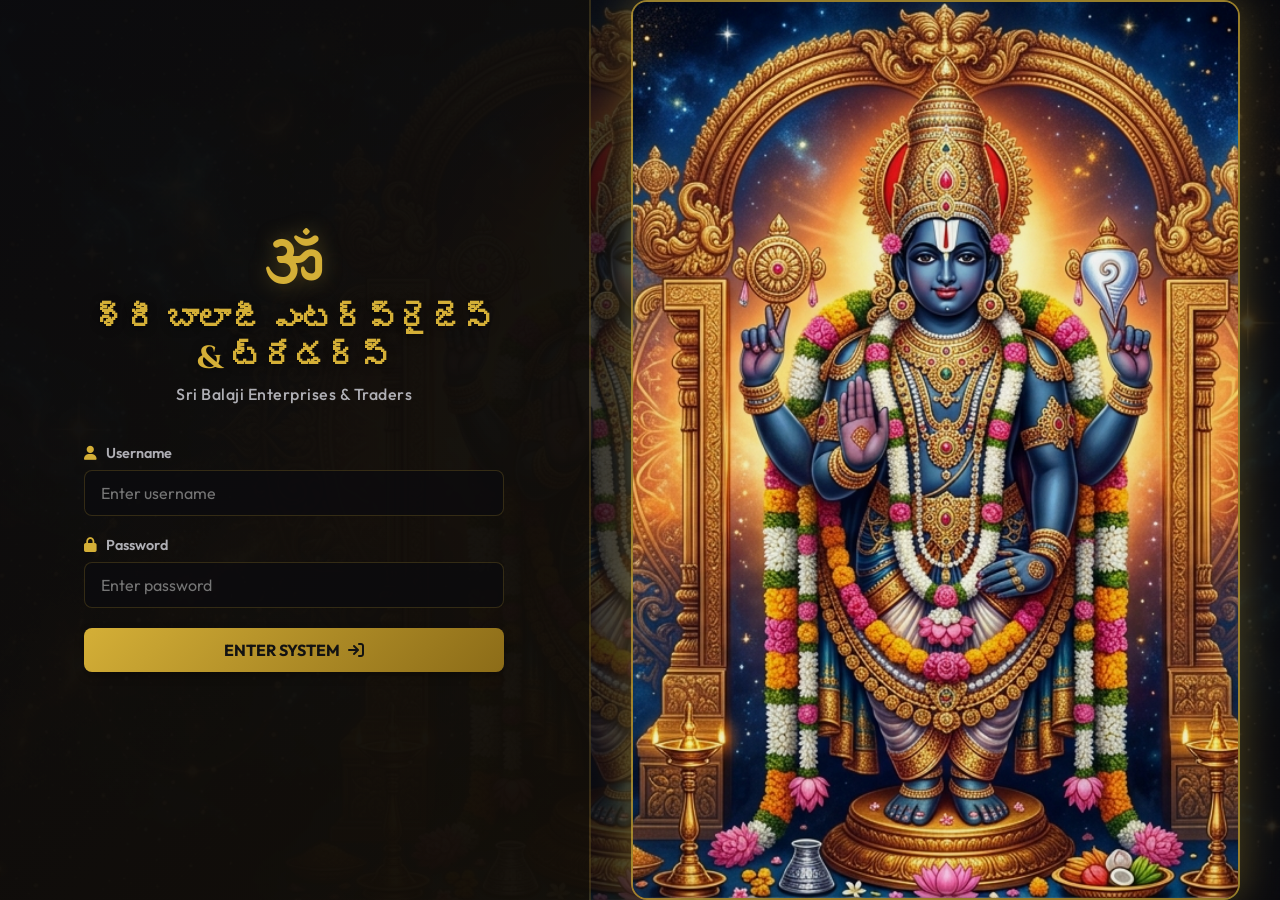
==== commit 4b644b8e: "UI: sidebar home-mode structure + compact-mode aria fixes; login deity background adjustment" ====
--- a/src/main/resources/static/index.html
+++ b/src/main/resources/static/index.html
@@ -8,7 +8,7 @@
     <link href="https://fonts.googleapis.com/css2?family=Cinzel:wght@500;700;900&family=Outfit:wght@300;400;600;800&display=swap" rel="stylesheet">
     <!-- FontAwesome for icons -->
     <link rel="stylesheet" href="https://cdnjs.cloudflare.com/ajax/libs/font-awesome/6.4.0/css/all.min.css">
-    <link rel="stylesheet" href="style.css?v=3">
+    <link rel="stylesheet" href="style.css?v=10">
     <meta http-equiv="cache-control" content="no-cache, no-store, must-revalidate">
     <meta http-equiv="pragma" content="no-cache">
     <meta http-equiv="expires" content="0">
@@ -22,34 +22,43 @@
     <div class="divine-bg"></div>
 
     <!-- LOGIN SCREEN -->
-    <div id="login-container" class="page-container active">
-        <div class="login-card">
-            <div class="login-header">
-                <i class="fa-solid fa-om divine-icon"></i>
-                <h2>శ్రీ వెంకటేశ్వర ప్రసన్న</h2>
-                <h1>శ్రీ బాలాజీ ట్రేడర్స్</h1>
-                <p>Sri Balaji Traders & Enterprises</p>
-            </div>
-            
-            <form id="login-form" method="post" onsubmit="return false;">
-                <div class="input-group">
-                    <label for="username"><i class="fa-solid fa-user"></i> Username</label>
-                    <input type="text" id="username" name="username" required autocomplete="username" placeholder="Enter username">
+    <div id="login-container" class="page-container active login-split-layout">
+        <!-- LEFT SIDE: Login Form -->
+        <div class="login-form-wrapper">
+            <div class="login-card">
+                <div class="login-header">
+                    <i class="fa-solid fa-om divine-icon"></i>
+                    <h1>శ్రీ బాలాజీ ఎంటర్‌ప్రైజెస్ & ట్రేడర్స్</h1>
+                    <p>Sri Balaji Enterprises & Traders</p>
                 </div>
                 
-                <div class="input-group">
-                    <label for="password"><i class="fa-solid fa-lock"></i> Password</label>
-                    <input type="password" id="password" name="password" required autocomplete="current-password" placeholder="Enter password">
-                </div>
-                
-                <div id="login-error" class="error-msg hide">
-                    <i class="fa-solid fa-circle-exclamation"></i> Invalid username or password.
-                </div>
-                
-                <button type="submit" class="gold-btn btn-block">
-                    <span>ENTER SYSTEM</span> <i class="fa-solid fa-arrow-right-to-bracket"></i>
-                </button>
-            </form>
+                <form id="login-form" method="post" onsubmit="return false;">
+                    <div class="input-group">
+                        <label for="username"><i class="fa-solid fa-user"></i> Username</label>
+                        <input type="text" id="username" name="username" required autocomplete="username" placeholder="Enter username">
+                    </div>
+                    
+                    <div class="input-group">
+                        <label for="password"><i class="fa-solid fa-lock"></i> Password</label>
+                        <input type="password" id="password" name="password" required autocomplete="current-password" placeholder="Enter password">
+                    </div>
+                    
+                    <div id="login-error" class="error-msg hide">
+                        <i class="fa-solid fa-circle-exclamation"></i> Invalid username or password.
+                    </div>
+                    
+                    <button type="submit" class="gold-btn btn-block">
+                        <span>ENTER SYSTEM</span> <i class="fa-solid fa-arrow-right-to-bracket"></i>
+                    </button>
+                </form>
+            </div>
+        </div>
+        
+        <!-- RIGHT SIDE: Divine Image -->
+        <div class="login-image-wrapper">
+            <div class="login-divine-image">
+                <img src="assets/venkateswara.jpg" alt="Lord Venkateswara" class="deity-image">
+            </div>
         </div>
     </div>
 
@@ -67,22 +76,35 @@
                 </div>
             </div>
 
-            <!-- SHOP SWITCHER DROPDOWN -->
-            <div class="shop-dropdown-container">
-                <label for="shop-selector">Active Business: </label>
-                <select id="shop-selector" class="gold-select">
-                    <option value="TRADERS">శ్రీ బాలాజీ ట్రేడర్స్ (Sri Balaji Traders)</option>
-                    <option value="ENTERPRISES">శ్రీ బాలాజీ ఎంటర్ప్రైజెస్ (Sri Balaji Enterprises)</option>
+            <div class="header-actions">
+                <!-- Current business label only; selection happens from home buttons -->
+                <div class="active-business-labels">
+                    <span class="active-shop-label">Sri Balaji Traders</span>
+                </div>
+
+                <!-- Back Navigation -->
+                <button id="back-btn" class="header-icon-btn" title="Go Back" style="display:none;" onclick="goBack()">
+                    <i class="fa-solid fa-arrow-left"></i>
+                </button>
+                <!-- Home Navigation -->
+                <button id="home-btn" class="header-icon-btn" title="Go to Home" onclick="switchTab('tab-dashboard')">
+                    <i class="fa-solid fa-home"></i>
+                </button>
+                <!-- Language Switcher -->
+                <select id="language-selector" class="gold-select" style="padding: 6px 8px; font-size: 0.85rem;" onchange="switchLanguage(this.value)">
+                    <option value="en">English</option>
+                    <option value="te">తెలుగు</option>
                 </select>
-            </div>
-
-            <div class="header-actions">
+                <!-- Translator Button -->
+                <button id="translator-btn" class="header-icon-btn" title="English-Telugu Translator" onclick="toggleModal('translator-modal', true)">
+                    <i class="fa-solid fa-language"></i>
+                </button>
                 <!-- Profile Action -->
                 <button id="profile-btn" class="header-icon-btn" title="View Profile">
                     <i class="fa-solid fa-user-tie"></i>
                 </button>
                 <!-- Logout Action -->
-                <button id="logout-btn" class="header-icon-btn logout" title="Sign Out">
+                <button id="logout-btn" class="header-icon-btn logout" title="Sign Out" onclick="doLogout()">
                     <i class="fa-solid fa-power-off"></i>
                 </button>
             </div>
@@ -106,21 +128,92 @@
             </div>
         </div>
 
+        <!-- TRANSLATOR MODAL -->
+        <div id="translator-modal" class="modal hide">
+            <div class="modal-content" style="max-width: 600px;">
+                <span class="close-modal" onclick="toggleModal('translator-modal', false)">&times;</span>
+                <h3><i class="fa-solid fa-language"></i> English ↔ Telugu Translator</h3>
+                <form id="translator-form" onsubmit="return false;" style="display: flex; flex-direction: column; gap: 15px;">
+                    <div>
+                        <label for="translator-input">English Text</label>
+                        <textarea id="translator-input" class="gold-input" placeholder="Type English text here..." style="min-height: 100px; padding: 10px; font-size: 0.95rem; resize: vertical;"></textarea>
+                    </div>
+                    <div>
+                        <button type="button" class="gold-btn btn-block" onclick="translateText()">
+                            <i class="fa-solid fa-arrow-right-arrow-left"></i> Translate to Telugu
+                        </button>
+                    </div>
+                    <div>
+                        <label for="translator-output">Telugu Output</label>
+                        <textarea id="translator-output" class="gold-input" placeholder="Telugu translation will appear here..." style="min-height: 100px; padding: 10px; font-size: 0.95rem; resize: vertical;" readonly></textarea>
+                    </div>
+                    <div style="display: flex; gap: 10px;">
+                        <button type="button" class="gold-btn" onclick="copyToClipboard()" style="flex: 1;">
+                            <i class="fa-solid fa-copy"></i> Copy Output
+                        </button>
+                        <button type="button" class="gold-btn" onclick="swapTranslation()" style="flex: 1;">
+                            <i class="fa-solid fa-repeat"></i> Swap
+                        </button>
+                        <button type="button" class="gold-btn-outline" onclick="clearTranslator()" style="flex: 1;">
+                            <i class="fa-solid fa-eraser"></i> Clear
+                        </button>
+                    </div>
+                </form>
+            </div>
+        </div>
+
         <div class="app-body">
             <!-- SIDEBAR NAVIGATION -->
             <aside class="app-sidebar">
+                <div id="home-mode-section" style="margin-bottom: 30px; padding: 0; list-style: none;">
+                    <div class="compact-mode-toggle" style="padding: 12px 12px; display:flex; gap:8px; justify-content:center;">
+                                <button onclick="selectBusinessMode('TRADERS')" data-business-mode="TRADERS" id="compact-traders-btn" class="compact-mode-btn" title="Traders" aria-label="Open Traders mode" role="button" tabindex="0" aria-pressed="false">
+                                    <i class="fa-solid fa-store" aria-hidden="true"></i>
+                                </button>
+                                <button onclick="selectBusinessMode('ENTERPRISES')" data-business-mode="ENTERPRISES" id="compact-enterprises-btn" class="compact-mode-btn" title="Enterprises" aria-label="Open Enterprises mode" role="button" tabindex="0" aria-pressed="false">
+                                    <i class="fa-solid fa-building" aria-hidden="true"></i>
+                                </button>
+                            </div>
+                            <div class="sidebar-deity" style="padding: 10px 15px; text-align:center;">
+                                <img src="assets/venkateswara.jpg" alt="Deity" class="sidebar-deity-img" />
+                            </div>
+                            <div class="home-mode-buttons-container" style="padding: 20px 15px; border-bottom: 2px solid var(--gold); background: rgba(212, 175, 55, 0.08);" data-animate>
+                                <p style="font-size: 0.75rem; color: var(--gold); margin: 0 0 15px 0; text-transform: uppercase; font-weight: 700; letter-spacing: 1.2px;"><i class="fa-solid fa-wand-magic-sparkles"></i> Select Mode</p>
+                                
+                                <button onclick="selectBusinessMode('TRADERS')" class="home-mode-btn" style="width: 100%; text-align: left; padding: 14px 16px; margin-bottom: 10px; border: 2px solid var(--gold-light); background: rgba(255, 215, 0, 0.05); color: var(--gold-light); cursor: pointer; border-radius: 8px; font-size: 0.95rem; transition: all 0.3s; font-weight: 600; display: flex; align-items: center; gap: 12px;">
+                                    <i class="fa-solid fa-store" style="font-size: 1.2rem;"></i>
+                                    <span>Traders Mode</span>
+                                </button>
+                                
+                                <button onclick="selectBusinessMode('ENTERPRISES')" class="home-mode-btn" style="width: 100%; text-align: left; padding: 14px 16px; border: 2px solid var(--gold-light); background: rgba(255, 215, 0, 0.05); color: var(--gold-light); cursor: pointer; border-radius: 8px; font-size: 0.95rem; transition: all 0.3s; font-weight: 600; display: flex; align-items: center; gap: 12px;">
+                                    <i class="fa-solid fa-building" style="font-size: 1.2rem;"></i>
+                                    <span>Enterprises Mode</span>
+                                </button>
+                            </div>
+                            
+                            <div style="padding: 20px 15px; border-bottom: 2px solid rgba(212, 175, 55, 0.3);">
+                                <p style="font-size: 0.75rem; color: var(--gold); margin: 0 0 15px 0; text-transform: uppercase; font-weight: 700; letter-spacing: 1.2px;"><i class="fa-solid fa-briefcase"></i> Other Services</p>
+                                
+                                <button onclick="switchTab('tab-money')" class="home-service-btn" style="width: 100%; text-align: left; padding: 12px 16px; margin-bottom: 10px; border: 1px solid rgba(212, 175, 55, 0.4); background: transparent; color: var(--text-muted); cursor: pointer; border-radius: 6px; font-size: 0.9rem; transition: all 0.2s; display: flex; align-items: center; gap: 10px;">
+                                    <i class="fa-solid fa-wallet" style="width: 18px; text-align: center;"></i>
+                                    <span>Money Management</span>
+                                </button>
+                                
+                                <button onclick="switchTab('tab-policies')" class="home-service-btn" style="width: 100%; text-align: left; padding: 12px 16px; margin-bottom: 10px; border: 1px solid rgba(212, 175, 55, 0.4); background: transparent; color: var(--text-muted); cursor: pointer; border-radius: 6px; font-size: 0.9rem; transition: all 0.2s; display: flex; align-items: center; gap: 10px;">
+                                    <i class="fa-solid fa-file-contract" style="width: 18px; text-align: center;"></i>
+                                    <span>Family Policies</span>
+                                </button>
+                                
+                                <button onclick="switchTab('tab-chitfund')" class="home-service-btn" style="width: 100%; text-align: left; padding: 12px 16px; border: 1px solid rgba(212, 175, 55, 0.4); background: transparent; color: var(--text-muted); cursor: pointer; border-radius: 6px; font-size: 0.9rem; transition: all 0.2s; display: flex; align-items: center; gap: 10px;">
+                                    <i class="fa-solid fa-piggy-bank" style="width: 18px; text-align: center;"></i>
+                                    <span>Family Chitfund</span>
+                                </button>
+                            </div>
+                        </li>
+                </div>
                 <nav class="sidebar-nav">
                     <ul>
                         <li class="active" data-tab="tab-dashboard" id="nav-dashboard">
-                            <i class="fa-solid fa-chart-line"></i> <span>Dashboard</span>
-                        </li>
-                        <li data-tab="tab-farmers" id="nav-farmers">
-                            <i class="fa-solid fa-users"></i> <span>Farmers Directory</span>
-                        </li>
-                        <li data-tab="tab-ledger" id="nav-ledger">
-                            <i class="fa-solid fa-file-invoice-dollar"></i> <span>Farmer Ledger</span>
-                        </li>
-                        <li data-tab="tab-calculator" id="nav-calculator">
                             <i class="fa-solid fa-calculator"></i> <span>Interest Calculator</span>
                         </li>
                         <li data-tab="tab-traders" id="nav-traders">
@@ -141,28 +234,29 @@
                 
                 <!-- 1. DASHBOARD TAB -->
                 <section id="tab-dashboard" class="tab-panel active">
-                    <h2 class="panel-title">Business Overview</h2>
+                    <h2 class="panel-title" id="dashboard-title">Business Overview</h2>
+                    <p class="panel-desc" id="dashboard-subtitle">Summary of the current business workflow, stock movement, and outstanding balances.</p>
                     
                     <!-- KPI Cards -->
                     <div class="kpi-grid">
                         <div class="kpi-card">
                             <div class="kpi-icon"><i class="fa-solid fa-users-viewfinder"></i></div>
                             <div class="kpi-info">
-                                <h3>Total Farmers</h3>
+                                <h3 id="kpi-primary-label">Total Farmers</h3>
                                 <p id="kpi-farmers-count">0</p>
                             </div>
                         </div>
                         <div class="kpi-card">
                             <div class="kpi-icon"><i class="fa-solid fa-box-open"></i></div>
                             <div class="kpi-info">
-                                <h3>Total Inventory Items</h3>
+                                <h3 id="kpi-stock-label">Total Inventory Items</h3>
                                 <p id="kpi-stock-count">0</p>
                             </div>
                         </div>
                         <div class="kpi-card danger">
                             <div class="kpi-icon"><i class="fa-solid fa-scale-unbalanced-off"></i></div>
                             <div class="kpi-info">
-                                <h3>Outstanding Dues</h3>
+                                <h3 id="kpi-balance-label">Outstanding Dues</h3>
                                 <p id="kpi-outstanding-dues">₹0.00</p>
                             </div>
                         </div>
@@ -172,25 +266,83 @@
                     <div class="glass-card welcome-panel">
                         <h2 id="welcome-title">శ్రీ బాలాజీ ఎంటర్‌ప్రైజెస్ నిర్వహణ ప్యానెల్ కు స్వాగతం</h2>
                         <p id="welcome-description">మా వద్ద అన్ని రకాల నాణ్యమైన విత్తనాలు (Seeds) మరియు ఎరువులు (Fertilizers) లభించును.</p>
+                        <div class="mode-callout" id="mode-callout">Use this mode to manage farmer accounts, advances, notebook pages, and input sales collections.</div>
                         
                         <div class="business-nav-buttons mt-4" style="display: flex; gap: 20px; justify-content: center; flex-wrap: wrap;">
-                            <button onclick="switchTab('tab-farmers')" class="gold-btn btn-lg" style="flex: 1; min-width: 250px; padding: 25px; font-size: 1.3rem; display: flex; flex-direction: column; align-items: center; gap: 10px; border-radius: 12px; cursor: pointer; transition: transform 0.2s;">
-                                <i class="fa-solid fa-users" style="font-size: 2.5rem;"></i>
-                                <span style="font-weight: 800; font-family: 'Cinzel', serif;">FARMERS MANAGEMENT</span>
+                            <button onclick="selectBusinessMode('TRADERS')" data-business-mode="TRADERS" class="gold-btn btn-lg mode-action-btn" style="flex: 1; min-width: 240px; padding: 25px; font-size: 1.2rem; display: flex; flex-direction: column; align-items: center; gap: 10px; border-radius: 12px; cursor: pointer; transition: transform 0.2s;">
+                                <i class="fa-solid fa-store" style="font-size: 2.5rem;"></i>
+                                <span style="font-weight: 800; font-family: 'Cinzel', serif;">Sri Balaji Traders</span>
+                                <small class="mode-action-subtext">Open Traders mode with current trader workflows.</small>
                             </button>
-                            <button onclick="switchTab('tab-traders')" class="gold-btn btn-lg" style="flex: 1; min-width: 250px; padding: 25px; font-size: 1.3rem; display: flex; flex-direction: column; align-items: center; gap: 10px; border-radius: 12px; cursor: pointer; transition: transform 0.2s;">
-                                <i class="fa-solid fa-handshake" style="font-size: 2.5rem;"></i>
-                                <span style="font-weight: 800; font-family: 'Cinzel', serif;">TRADERS / SUPPLIERS</span>
+                            <button onclick="selectBusinessMode('ENTERPRISES')" data-business-mode="ENTERPRISES" class="gold-btn btn-lg mode-action-btn" style="flex: 1; min-width: 240px; padding: 25px; font-size: 1.2rem; display: flex; flex-direction: column; align-items: center; gap: 10px; border-radius: 12px; cursor: pointer; transition: transform 0.2s;">
+                                <i class="fa-solid fa-building" style="font-size: 2.5rem;"></i>
+                                <span style="font-weight: 800; font-family: 'Cinzel', serif;">Sri Balaji Enterprises</span>
+                                <small class="mode-action-subtext">Open Enterprises mode with existing farmer workflows.</small>
                             </button>
+                            <button onclick="switchTab('tab-money')" class="gold-btn btn-lg mode-action-btn" style="flex: 1; min-width: 240px; padding: 25px; font-size: 1.2rem; display: flex; flex-direction: column; align-items: center; gap: 10px; border-radius: 12px; cursor: pointer; transition: transform 0.2s;">
+                                <i class="fa-solid fa-wallet" style="font-size: 2.5rem;"></i>
+                                <span style="font-weight: 800; font-family: 'Cinzel', serif;">Money Management</span>
+                                <small class="mode-action-subtext">Manage loans, advances, and payment tracking.</small>
+                            </button>
+                            <button onclick="switchTab('tab-policies')" class="gold-btn btn-lg mode-action-btn" style="flex: 1; min-width: 240px; padding: 25px; font-size: 1.2rem; display: flex; flex-direction: column; align-items: center; gap: 10px; border-radius: 12px; cursor: pointer; transition: transform 0.2s;">
+                                <i class="fa-solid fa-file-contract" style="font-size: 2.5rem;"></i>
+                                <span style="font-weight: 800; font-family: 'Cinzel', serif;">Family Policies</span>
+                                <small class="mode-action-subtext">Manage family policy plans and member records.</small>
+                            </button>
+                            <button onclick="switchTab('tab-chitfund')" class="gold-btn btn-lg mode-action-btn" style="flex: 1; min-width: 240px; padding: 25px; font-size: 1.2rem; display: flex; flex-direction: column; align-items: center; gap: 10px; border-radius: 12px; cursor: pointer; transition: transform 0.2s;">
+                                <i class="fa-solid fa-money-bill-transfer" style="font-size: 2.5rem;"></i>
+                                <span style="font-weight: 800; font-family: 'Cinzel', serif;">Family Chitfund</span>
+                                <small class="mode-action-subtext">Track chitfund contributions and payout schedules.</small>
+                            </button>
                         </div>
                     </div>
                 </section>
+                <section id="tab-money" class="tab-panel">
+                    <div class="panel-header-flex">
+                        <div>
+                            <h2 class="panel-title">Money Management</h2>
+                            <p class="panel-desc">Track people who take money, maintain loan records, and view repayment summaries.</p>
+                        </div>
+                        <button class="gold-btn" onclick="switchTab('tab-dashboard')"><i class="fa-solid fa-home"></i> Back to Home</button>
+                    </div>
+                    <div class="glass-card">
+                        <p>This section will help you manage borrowers, advances, and repayments.</p>
+                        <p>For now, use the existing ledger and transaction flows under the selected business mode.</p>
+                    </div>
+                </section>
+                <section id="tab-policies" class="tab-panel">
+                    <div class="panel-header-flex">
+                        <div>
+                            <h2 class="panel-title">Family Policies</h2>
+                            <p class="panel-desc">Policy records and family member coverage details will be managed here.</p>
+                        </div>
+                        <button class="gold-btn" onclick="switchTab('tab-dashboard')"><i class="fa-solid fa-home"></i> Back to Home</button>
+                    </div>
+                    <div class="glass-card">
+                        <p>Family Policies is a planned workspace for Life Insurance, Savings Plans, and family member protection.</p>
+                        <p>The current system still maintains enterprise and trader data as before.</p>
+                    </div>
+                </section>
+                <section id="tab-chitfund" class="tab-panel">
+                    <div class="panel-header-flex">
+                        <div>
+                            <h2 class="panel-title">Family Chitfund</h2>
+                            <p class="panel-desc">Manage chitfund groups, instalment schedules, and contributions.</p>
+                        </div>
+                        <button class="gold-btn" onclick="switchTab('tab-dashboard')"><i class="fa-solid fa-home"></i> Back to Home</button>
+                    </div>
+                    <div class="glass-card">
+                        <p>Family Chitfund will be expanded into a dedicated circular finance module.</p>
+                        <p>For now, all existing business routes remain unchanged.</p>
+                    </div>
+                </section>    
+
 
                 <!-- 2. GOODS & STOCK TAB -->
                 <section id="tab-stock" class="tab-panel">
                     <div class="panel-header-flex">
-                        <h2 class="panel-title">Goods & Stock Inventory</h2>
-                        <button class="gold-btn" onclick="toggleModal('stock-modal', true)"><i class="fa-solid fa-plus"></i> Log Purchase Bill</button>
+                        <h2 class="panel-title" id="stock-panel-title">Goods & Stock Inventory</h2>
+                        <button class="gold-btn" id="stock-panel-action" onclick="toggleModal('stock-modal', true)"><i class="fa-solid fa-plus"></i> Log Purchase Bill</button>
                     </div>
 
                     <!-- Stock Purchase Form Modal -->
@@ -257,21 +409,26 @@
 
                 <!-- 3. FARMERS DIRECTORY TAB (REDESIGNED SPLIT LAYOUT) -->
                 <section id="tab-farmers" class="tab-panel">
-                    <div class="panel-header-flex">
-                        <h2 class="panel-title">Farmers Directory & Digitizer</h2>
-                    </div>
-
-                    <div class="split-view-container mt-2">
+
+                    <div class="split-view-container">
                         <div class="split-right glass-card" id="farmer-detail-view">
                             <div class="panel-section-header table-header-row">
                                 <div>
                                     <h3><i class="fa-solid fa-users"></i> Registered Farmers List</h3>
                                     <p>Select a farmer from the list to view details, upload notebook pages, or manage ledger entries.</p>
                                 </div>
-                                <div class="table-header-actions">
-                                    <div class="search-bar">
+                                <div class="table-header-actions" id="farmers-table-toolbar">
+                                    <div class="search-bar" style="display:flex; align-items:center; gap:8px;">
                                         <input type="text" id="farmer-search-input" placeholder="🔍 Search farmer by name/village..." />
-                                    </div>
+                                        <button id="farmer-search-voice" class="header-icon-btn" title="Voice search (Telugu)" type="button" onclick="startVoiceSearch('farmer-search-input')"><i class="fa-solid fa-microphone"></i></button>
+                                    </div>
+                                    <select id="season-filter" class="gold-select">
+                                        <option value="">All Years</option>
+                                        <option value="2023-24">2023-24</option>
+                                        <option value="2024-25">2024-25</option>
+                                        <option value="2025-26">2025-26</option>
+                                        <option value="2026-27">2026-27</option>
+                                    </select>
                                     <button class="gold-btn btn-sm add-farmer-btn" onclick="openFarmerEntryModal()" title="Add Farmer">
                                         <i class="fa-solid fa-user-plus"></i> Add Farmer
                                     </button>
@@ -298,6 +455,8 @@
                                                 <th>Phone</th>
                                                 <th>Season</th>
                                                 <th>Crop / Notes</th>
+                                                <th>Amt Taken</th>
+                                                <th>Interest</th>
                                                 <th>Status</th>
                                                 <th>Actions</th>
                                             </tr>
@@ -397,8 +556,12 @@
                                 <form id="inline-farmer-form" onsubmit="saveInlineFarmer(event)">
                                     <input type="hidden" id="inline-farmer-id">
                                     <div class="form-group mt-2">
-                                        <label for="inline-farmer-name">Farmer Name</label>
+                                        <label for="inline-farmer-name">Farmer Name (English)</label>
                                         <input type="text" id="inline-farmer-name" placeholder="Enter full name" required>
+                                    </div>
+                                    <div class="form-group mt-2">
+                                        <label for="inline-farmer-name-te">Farmer Name (తెలుగు)</label>
+                                        <input type="text" id="inline-farmer-name-te" placeholder="పేరు నమోదు చేయండి">
                                     </div>
                                     <div class="form-group mt-2">
                                         <label for="inline-farmer-phone">Phone Number</label>
@@ -407,10 +570,6 @@
                                     <div class="form-group mt-2">
                                         <label for="inline-farmer-village">Village Name</label>
                                         <input type="text" id="inline-farmer-village" placeholder="Enter village" required>
-                                    </div>
-                                    <div class="form-group mt-2">
-                                        <label for="inline-farmer-crop">Crop Details</label>
-                                        <input type="text" id="inline-farmer-crop" placeholder="e.g. Paddy - 5 Acres, Cotton" required>
                                     </div>
                                     <div class="form-group mt-2">
                                         <label for="inline-farmer-season">Season</label>
@@ -426,6 +585,58 @@
                                         <button type="button" class="gold-btn-outline" onclick="cancelInlineForm()">Cancel</button>
                                     </div>
                                 </form>
+                            </div>
+                        </div>
+                    </div>
+
+                    <!-- Farmer Detail View Modal -->
+                    <div id="farmer-detail-modal" class="modal hide">
+                        <div class="modal-content" style="max-width:720px;">
+                            <span class="close-modal" onclick="toggleModal('farmer-detail-modal', false)">&times;</span>
+                            <!-- Financial Summary -->
+                            <div style="display:flex; gap:12px; margin-bottom:16px;">
+                                <div style="flex:1; background:rgba(12,12,14,0.6); border:1px solid var(--border-color); padding:12px; border-radius:8px; text-align:center;">
+                                    <div style="font-size:0.78rem; color:var(--text-muted);">Amount Taken</div>
+                                    <div id="modal-detail-amount" style="font-size:1.25rem; font-weight:800; color:var(--gold-light);">₹ 0.00</div>
+                                </div>
+                                <div style="flex:1; background:rgba(12,12,14,0.6); border:1px solid var(--border-color); padding:12px; border-radius:8px; text-align:center;">
+                                    <div style="font-size:0.78rem; color:var(--text-muted);">Interest Accrued</div>
+                                    <div id="modal-detail-interest" style="font-size:1.25rem; font-weight:800; color:var(--gold-light);">₹ 0.00</div>
+                                </div>
+                            </div>
+                            <!-- Profile header -->
+                            <div class="detail-profile-header">
+                                <div class="profile-avatar-large" id="modal-detail-avatar">
+                                    <i class="fa-solid fa-user-circle"></i>
+                                </div>
+                                <div class="profile-info-block">
+                                    <h2 id="modal-detail-name" style="font-family:'Cinzel',serif; color:var(--gold-light);">Farmer Name</h2>
+                                    <p id="modal-detail-location" style="color:var(--text-muted); margin:4px 0 12px;"><i class="fa-solid fa-location-dot"></i> Village</p>
+                                    <div style="display:flex; gap:8px; flex-wrap:wrap;">
+                                        <button class="gold-btn-outline btn-sm" id="modal-edit-btn"><i class="fa-solid fa-edit"></i> Edit</button>
+                                        <button class="gold-btn btn-sm" id="modal-ledger-btn"><i class="fa-solid fa-file-invoice-dollar"></i> Ledger</button>
+                                        <button class="gold-btn-danger btn-sm" id="modal-delete-btn"><i class="fa-solid fa-trash"></i> Delete</button>
+                                    </div>
+                                </div>
+                            </div>
+                            <!-- Detail grid -->
+                            <div class="profile-details-grid mt-3">
+                                <div class="detail-box">
+                                    <strong>Phone Number:</strong>
+                                    <span id="modal-detail-phone">-</span>
+                                </div>
+                                <div class="detail-box">
+                                    <strong id="modal-detail-crop-label">Crop Details:</strong>
+                                    <span id="modal-detail-crop">-</span>
+                                </div>
+                                <div class="detail-box">
+                                    <strong>Season:</strong>
+                                    <span id="modal-detail-season">-</span>
+                                </div>
+                                <div class="detail-box">
+                                    <strong>Status:</strong>
+                                    <span id="modal-detail-status" class="status-pill">Active</span>
+                                </div>
                             </div>
                         </div>
                     </div>
@@ -444,6 +655,20 @@
                         </div>
                     </div>
 
+                    <!-- Generic Confirmation Modal -->
+                    <div id="confirm-modal" class="modal hide">
+                        <div class="modal-content modal-danger">
+                            <span class="close-modal" onclick="toggleModal('confirm-modal', false)">&times;</span>
+                            <div class="modal-icon"><i class="fa-solid fa-triangle-exclamation"></i></div>
+                            <h3>Confirm Action</h3>
+                            <p id="confirm-modal-message">Are you sure?</p>
+                            <div class="modal-actions" style="display:flex; gap:12px; justify-content:center; margin-top:20px;">
+                                <button class="gold-btn-danger" id="confirm-modal-btn">Confirm</button>
+                                <button class="gold-btn-outline" id="confirm-modal-cancel-btn">Cancel</button>
+                            </div>
+                        </div>
+                    </div>
+
                     <!-- Farmer Entry Modal -->
                     <div id="farmer-entry-modal" class="modal hide">
                         <div class="modal-content medium-width">
@@ -462,21 +687,35 @@
                             <div id="farmer-entry-upload-panel" class="modal-section">
                                 <form id="farmer-entry-upload-form">
                                     <div class="form-group">
-                                        <label for="farmer-entry-photo">Upload handwritten farmer page</label>
-                                        <input type="file" id="farmer-entry-photo" accept="image/*" class="gold-input" required>
+                                        <label for="farmer-entry-photo">Upload farmer notebook images <span style="color: var(--text-muted); font-size: 0.9rem;">(One per farmer)</span></label>
+                                        <input type="file" id="farmer-entry-photo" accept="image/*" class="gold-input" required multiple onchange="previewFarmerEntryImages(event)">
                                         <span class="file-name"></span>
                                     </div>
-                                    <div class="form-group">
-                                        <button type="submit" class="gold-btn btn-block"><i class="fa-solid fa-upload"></i> Upload & Register Farmer</button>
-                                    </div>
-                                    <p style="font-size:0.82rem; color: var(--text-muted); margin-top: 10px;">This will scan the uploaded page and auto-create farmer details for review.</p>
+                                    <div id="farmer-entry-pages-preview" style="display:none; margin: 12px 0;">
+                                        <p style="font-size: 0.9rem; font-weight: 600; color: var(--gold-light); margin-bottom: 8px;">👥 Selected Farmers:</p>
+                                        <div id="farmer-entry-thumbnails" style="display: grid; grid-template-columns: repeat(auto-fill, minmax(100px, 1fr)); gap: 8px; margin-bottom: 12px;"></div>
+                                        <p style="font-size:0.8rem; color:var(--text-muted);">Each uploaded page will become one farmer. OCR will try to auto-fill the details below for each image.</p>
+                                    </div>
+                                    <div id="farmer-entry-review-form" style="display:none;">
+                                        <p style="font-size:0.85rem; color:var(--gold-light); font-weight:600; margin-bottom:12px;">📋 Each image = 1 farmer. OCR will fill what it can, then the pages will upload directly as farmers.</p>
+                                        <div id="farmer-entry-ocr-status" class="farmer-entry-ocr-status" style="display:none;"></div>
+                                        <div id="farmer-entry-review-cards" style="display:grid; gap:14px;"></div>
+                                    </div>
+                                    <div id="farmer-entry-upload-btn-wrap">
+                                        <button type="submit" class="gold-btn btn-block"><i class="fa-solid fa-upload"></i> Scan & Create Farmers</button>
+                                    </div>
+                                    <p style="font-size:0.82rem; color: var(--text-muted); margin-top: 10px;">Upload multiple images. Each image will be created directly as a farmer record after OCR completes.</p>
                                 </form>
                             </div>
                             <div id="farmer-entry-manual-panel" class="modal-section hide">
                                 <form id="farmer-entry-manual-form">
                                     <div class="form-group">
-                                        <label for="manual-farmer-name">Farmer Name</label>
+                                        <label for="manual-farmer-name">Farmer Name (English)</label>
                                         <input type="text" id="manual-farmer-name" class="gold-input" placeholder="Enter full name" required>
+                                    </div>
+                                    <div class="form-group">
+                                        <label for="manual-farmer-name-te">Farmer Name (తెలుగు)</label>
+                                        <input type="text" id="manual-farmer-name-te" class="gold-input" placeholder="పేరు నమోదు చేయండి">
                                     </div>
                                     <div class="form-group">
                                         <label for="manual-farmer-phone">Phone Number</label>
@@ -488,7 +727,7 @@
                                     </div>
                                     <div class="form-group">
                                         <label for="manual-farmer-crop">Crop Details</label>
-                                        <input type="text" id="manual-farmer-crop" class="gold-input" placeholder="e.g. Paddy - 5 Acres" required>
+                                        <input type="text" id="manual-farmer-crop" class="gold-input" placeholder="Enter crop details or notes" required>
                                     </div>
                                     <div class="form-group">
                                         <label for="manual-farmer-season">Season</label>
@@ -499,8 +738,9 @@
                                             <option value="2026-27">2026-27</option>
                                         </select>
                                     </div>
-                                    <div class="form-group">
-                                        <button type="submit" class="gold-btn btn-block"><i class="fa-solid fa-save"></i> Add Farmer Manually</button>
+                                    <div class="form-group" style="display:grid; gap:10px;">
+                                        <button type="submit" class="gold-btn btn-block"><i class="fa-solid fa-save"></i> Add Another Farmer</button>
+                                        <button type="button" class="gold-btn-outline btn-block" onclick="submitFarmerEntryManual(event, true)"><i class="fa-solid fa-check"></i> Add & Close</button>
                                     </div>
                                 </form>
                             </div>
@@ -522,12 +762,13 @@
                             </div>
 
                             <div id="farmer-entry-upload-panel-drawer" class="modal-section">
-                                <form id="farmer-entry-upload-form-drawer" onsubmit="submitFarmerEntryUpload(event)">
-                                    <div class="form-group">
-                                        <label for="farmer-entry-photo-drawer">Upload handwritten farmer page</label>
-                                        <input type="file" id="farmer-entry-photo-drawer" accept="image/*" class="gold-input" required>
+                                <form id="farmer-entry-upload-form-drawer">
+                                    <div class="form-group">
+                                        <label for="farmer-entry-photo-drawer">Upload handwritten farmer page(s)</label>
+                                        <input type="file" id="farmer-entry-photo-drawer" accept="image/*" class="gold-input" required multiple onchange="previewFarmerEntryImages(event)">
                                         <span class="file-name"></span>
                                     </div>
+                                    <p style="font-size:0.82rem; color: var(--text-muted); margin-top: 10px;">You can upload multiple pages - all will be saved together for this farmer.</p>
                                     <div class="form-group">
                                         <button type="submit" class="gold-btn btn-block"><i class="fa-solid fa-upload"></i> Upload & Register Farmer</button>
                                     </div>
@@ -535,10 +776,14 @@
                             </div>
 
                             <div id="farmer-entry-manual-panel-drawer" class="modal-section hide">
-                                <form id="farmer-entry-manual-form-drawer" onsubmit="submitFarmerEntryManual(event)">
-                                    <div class="form-group">
-                                        <label for="manual-farmer-name-drawer">Farmer Name</label>
+                                <form id="farmer-entry-manual-form-drawer">
+                                    <div class="form-group">
+                                        <label for="manual-farmer-name-drawer">Farmer Name (English)</label>
                                         <input type="text" id="manual-farmer-name-drawer" class="gold-input" placeholder="Enter full name" required>
+                                    </div>
+                                    <div class="form-group">
+                                        <label for="manual-farmer-name-drawer-te">Farmer Name (తెలుగు)</label>
+                                        <input type="text" id="manual-farmer-name-drawer-te" class="gold-input" placeholder="పేరు నమోదు చేయండి">
                                     </div>
                                     <div class="form-group">
                                         <label for="manual-farmer-phone-drawer">Phone Number</label>
@@ -550,7 +795,7 @@
                                     </div>
                                     <div class="form-group">
                                         <label for="manual-farmer-crop-drawer">Crop Details</label>
-                                        <input type="text" id="manual-farmer-crop-drawer" class="gold-input" placeholder="e.g. Paddy - 5 Acres" required>
+                                        <input type="text" id="manual-farmer-crop-drawer" class="gold-input" placeholder="Enter crop details or notes" required>
                                     </div>
                                     <div class="form-group">
                                         <label for="manual-farmer-season-drawer">Season</label>
@@ -561,8 +806,9 @@
                                             <option value="2026-27">2026-27</option>
                                         </select>
                                     </div>
-                                    <div class="form-group">
-                                        <button type="submit" class="gold-btn btn-block"><i class="fa-solid fa-save"></i> Add Farmer Manually</button>
+                                    <div class="form-group" style="display:grid; gap:10px;">
+                                        <button type="submit" class="gold-btn btn-block"><i class="fa-solid fa-save"></i> Add Another Farmer</button>
+                                        <button type="button" class="gold-btn-outline btn-block" onclick="submitFarmerEntryManual(event, true)"><i class="fa-solid fa-check"></i> Add & Close</button>
                                     </div>
                                 </form>
                             </div>
@@ -751,110 +997,10 @@
 
                 </section>
 
-                <!-- 4. FARMER LEDGER TAB -->
-                <section id="tab-ledger" class="tab-panel">
-                    <h2 class="panel-title">Farmer Ledger & Transactions</h2>
-
-                    <div class="ledger-header-control glass-card">
-                        <div class="form-group">
-                            <label for="ledger-farmer-selector">Select Farmer Account</label>
-                            <select id="ledger-farmer-selector" class="gold-select">
-                                <option value="">-- Select Farmer --</option>
-                            </select>
-                        </div>
-                    </div>
-
-                    <!-- Ledger details (visible after selection) -->
-                    <div id="ledger-details-container" class="hide">
-                        
-                        <!-- Financial Balance Summary -->
-                        <div class="ledger-summary-grid mt-3">
-                            <div class="summary-box">
-                                <h3 id="summary-title-bills">Total Bills</h3>
-                                <p id="ledger-summary-bills">₹0.00</p>
-                            </div>
-                            <div class="summary-box" id="summary-box-advances">
-                                <h3>Total Advances</h3>
-                                <p id="ledger-summary-advances">₹0.00</p>
-                            </div>
-                            <div class="summary-box" id="summary-box-interest">
-                                <h3>Total Interest Charged</h3>
-                                <p id="ledger-summary-interest">₹0.00</p>
-                            </div>
-                            <div class="summary-box">
-                                <h3 id="summary-title-payments">Total Payments Received</h3>
-                                <p id="ledger-summary-payments">₹0.00</p>
-                            </div>
-                            <div class="summary-box balance-box">
-                                <h3 id="summary-title-balance">Total Outstanding Balance Due</h3>
-                                <p id="ledger-summary-balance">₹0.00</p>
-                            </div>
-                        </div>
-
-                        <!-- Action Buttons and Transactions History -->
-                        <div class="panel-header-flex mt-4">
-                            <h3>Ledger Entries</h3>
-                            <button class="gold-btn" onclick="toggleModal('transaction-modal', true)"><i class="fa-solid fa-plus"></i> Add Transaction</button>
-                        </div>
-
-                        <!-- Transaction Modal -->
-                        <div id="transaction-modal" class="modal hide">
-                            <div class="modal-content">
-                                <span class="close-modal" onclick="toggleModal('transaction-modal', false)">&times;</span>
-                                <h3><i class="fa-solid fa-plus-circle"></i> Log Ledger Transaction</h3>
-                                <form id="transaction-form">
-                                    <div class="form-group">
-                                        <label for="tx-type">Transaction Type</label>
-                                        <select id="tx-type" class="gold-select" required>
-                                            <option value="BILL">BILL (Sale of seeds/fertilizer to farmer)</option>
-                                            <option value="ADVANCE">ADVANCE (Cash loan given to farmer)</option>
-                                            <option value="PAYMENT">PAYMENT (Received cash/grain from farmer)</option>
-                                        </select>
-                                    </div>
-                                    <div class="form-group">
-                                        <label for="tx-amount">Amount (₹)</label>
-                                        <input type="number" step="0.01" min="0.01" id="tx-amount" placeholder="e.g. 5000" required>
-                                    </div>
-                                    <div class="form-group">
-                                        <label for="tx-date">Date</label>
-                                        <input type="date" id="tx-date" required>
-                                    </div>
-                                    <div class="form-group">
-                                        <label for="tx-desc">Description / Remarks</label>
-                                        <input type="text" id="tx-desc" placeholder="e.g. 10 bags of Paddy seeds, cash loan, etc." required>
-                                    </div>
-                                    <button type="submit" class="gold-btn btn-block mt-3">Submit Transaction</button>
-                                </form>
-                            </div>
-                        </div>
-
-                        <!-- Transactions Table -->
-                        <div class="glass-card mt-2">
-                            <div class="table-responsive">
-                                <table class="data-table" id="transactions-table">
-                                    <thead>
-                                        <tr>
-                                            <th>Date</th>
-                                            <th>Description</th>
-                                            <th>Type</th>
-                                            <th id="th-debit-label">Debit (Bills / Loans / Interest)</th>
-                                            <th id="th-credit-label">Credit (Payments Recv)</th>
-                                            <th>Action</th>
-                                        </tr>
-                                    </thead>
-                                    <tbody>
-                                        <!-- Dynamic ledger entries -->
-                                    </tbody>
-                                </table>
-                            </div>
-                        </div>
-                    </div>
-                </section>
-
                 <!-- 5. INTEREST CALCULATOR TAB (OUTSIDE / STANDALONE CALCULATOR) -->
                 <section id="tab-calculator" class="tab-panel">
-                    <h2 class="panel-title">Interest Calculation Engine (Outside Calculator)</h2>
-                    <p class="panel-desc">Calculate simple or compound interest on farmer advances and optionally post directly to the ledger.</p>
+                    <h2 class="panel-title" id="calculator-panel-title">Interest Calculation Engine (Outside Calculator)</h2>
+                    <p class="panel-desc" id="calculator-panel-desc">Calculate simple or compound interest on farmer advances and optionally post directly to the ledger.</p>
 
                     <div class="calculator-layout mt-3">
                         <div class="glass-card calc-inputs">
@@ -947,7 +1093,7 @@
                 <!-- 6. TRADERS DIRECTORY TAB -->
                 <section id="tab-traders" class="tab-panel">
                     <div class="panel-header-flex">
-                        <h2 class="panel-title">Traders Directory & Invoice Digitizer</h2>
+                        <h2 class="panel-title" id="trader-directory-title">Traders Directory & Invoice Digitizer</h2>
                     </div>
 
                     <div class="split-view-container mt-2">
@@ -1076,10 +1222,10 @@
 
                 <!-- 7. TRADER LEDGER TAB -->
                 <section id="tab-traders-ledger" class="tab-panel">
-                    <h2 class="panel-title">Trader Ledger & Supplier Accounts</h2>
+                    <h2 class="panel-title" id="trader-ledger-title">Trader Ledger & Supplier Accounts</h2>
                     <div class="ledger-header-control glass-card">
                         <div class="form-group">
-                            <label for="trader-ledger-selector">Select Trader Account</label>
+                            <label for="trader-ledger-selector" id="trader-ledger-selector-label">Select Trader Account</label>
                             <select id="trader-ledger-selector" class="gold-select" onchange="loadTraderLedger(this.value)">
                                 <option value="">-- Select Trader --</option>
                             </select>
@@ -1090,15 +1236,15 @@
                         <!-- Summary Cards -->
                         <div class="ledger-summary-grid mt-3">
                             <div class="summary-box">
-                                <h3>Total Purchases Owed</h3>
+                                <h3 id="trader-summary-bills-label">Total Sales Sent</h3>
                                 <p id="trader-summary-bills">₹0.00</p>
                             </div>
                             <div class="summary-box">
-                                <h3>Total Payments Made</h3>
+                                <h3 id="trader-summary-payments-label">Total Payments Received</h3>
                                 <p id="trader-summary-payments">₹0.00</p>
                             </div>
                             <div class="summary-box balance-box">
-                                <h3>Total Outstanding Amount Owed</h3>
+                                <h3 id="trader-summary-balance-label">Net Balance</h3>
                                 <p id="trader-summary-balance">₹0.00</p>
                             </div>
                         </div>
@@ -1118,8 +1264,12 @@
                                             <th>Date</th>
                                             <th>Description</th>
                                             <th>Type</th>
-                                            <th>Debit (Payments Made / Returns)</th>
-                                            <th>Credit (Purchases Owed)</th>
+                                            <th>Lorry No</th>
+                                            <th>Tons</th>
+                                            <th>Rate/Ton</th>
+                                            <th>Other Charges</th>
+                                            <th id="trader-ledger-debit-header">Debit</th>
+                                            <th id="trader-ledger-credit-header">Credit</th>
                                             <th>Action</th>
                                         </tr>
                                     </thead>
@@ -1241,17 +1391,39 @@
             <div id="trader-tx-modal" class="modal hide">
                 <div class="modal-content">
                     <span class="close-modal" onclick="toggleModal('trader-tx-modal', false)">&times;</span>
-                    <h3><i class="fa-solid fa-plus-circle"></i> Log Trader Transaction</h3>
+                    <h3 id="trader-tx-modal-title"><i class="fa-solid fa-plus-circle"></i> Log Trader Transaction</h3>
                     <form id="trader-tx-form" onsubmit="saveTraderTransaction(event)">
                         <div class="form-group mt-2">
                             <label for="trader-tx-type">Transaction Type</label>
-                            <select id="trader-tx-type" class="gold-select" required>
-                                <option value="BILL">BILL (Purchase of goods/stock from trader)</option>
-                                <option value="PAYMENT">PAYMENT (Payment made to trader)</option>
+                            <select id="trader-tx-type" class="gold-select" required onchange="onTraderTxTypeChange()">
+                                <option value="BILL">BILL</option>
+                                <option value="PAYMENT">PAYMENT</option>
                             </select>
                         </div>
+                        <div id="trader-shipment-fields">
+                            <div class="form-group mt-2">
+                                <label for="trader-tx-lorry">Lorry No</label>
+                                <input type="text" id="trader-tx-lorry" placeholder="e.g. TS09AB1234">
+                            </div>
+                            <div class="form-group mt-2">
+                                <label for="trader-tx-tons">Number of Tons</label>
+                                <input type="number" step="0.01" min="0" id="trader-tx-tons" placeholder="e.g. 18.5" oninput="calculateTraderAutoAmount()">
+                            </div>
+                            <div class="form-group mt-2">
+                                <label for="trader-tx-rate">Rate Per Ton (₹)</label>
+                                <input type="number" step="0.01" min="0" id="trader-tx-rate" placeholder="e.g. 22000" oninput="calculateTraderAutoAmount()">
+                            </div>
+                            <div class="form-group mt-2">
+                                <label for="trader-tx-charges">Other Charges (₹)</label>
+                                <input type="number" step="0.01" min="0" id="trader-tx-charges" value="0" oninput="calculateTraderAutoAmount()">
+                            </div>
+                            <div class="form-group mt-2">
+                                <label for="trader-tx-auto-amount">Auto Calculated Amount (₹)</label>
+                                <input type="number" step="0.01" id="trader-tx-auto-amount" readonly>
+                            </div>
+                        </div>
                         <div class="form-group mt-2">
-                            <label for="trader-tx-amount">Amount (₹)</label>
+                            <label for="trader-tx-amount" id="trader-tx-amount-label">Amount (₹)</label>
                             <input type="number" step="0.01" min="0.01" id="trader-tx-amount" placeholder="e.g. 50000" required>
                         </div>
                         <div class="form-group mt-2">
@@ -1269,49 +1441,23 @@
         </div>
     </div>
 
+    <div id="app-notice" class="app-notice hide" role="status" aria-live="polite"></div>
+
+    <!-- Generic message modal (replaces alert/toast usage) -->
+    <div id="message-modal" class="modal hide" role="dialog" aria-modal="true" aria-labelledby="message-modal-title">
+        <div class="modal-content">
+            <span class="close-modal" onclick="toggleModal('message-modal', false)">&times;</span>
+            <h3 id="message-modal-title">Message</h3>
+            <div id="message-modal-body" class="message-body"></div>
+            <div class="modal-actions">
+                <button class="gold-btn" id="message-modal-ok">OK</button>
+            </div>
+        </div>
+    </div>
+
+    <!-- Tesseract.js for OCR -->
+    <script async src="https://cdn.jsdelivr.net/npm/tesseract.js@4.1.1/dist/tesseract.min.js"></script>
     <!-- JS Core -->
-    <script src="app.js?v=3"></script>
-
-    <!-- Fallback: Auto-redirect after form login -->
-    <script>
-        // If page has token in localStorage, show app immediately
-        function checkAndInitializeApp() {
-            const token = localStorage.getItem('balaji_token');
-            const loginContainer = document.getElementById('login-container');
-            const appContainer = document.getElementById('app-container');
-            
-            if (token && loginContainer && appContainer) {
-                loginContainer.classList.remove('active');
-                appContainer.classList.add('active');
-            }
-        }
-        
-        // Check on page load
-        if (document.readyState === 'loading') {
-            document.addEventListener('DOMContentLoaded', checkAndInitializeApp);
-        } else {
-            checkAndInitializeApp();
-        }
-        
-        // Also check if user is on the login response page (redirected to /api/auth/login)
-        // and redirect back to home
-        if (window.location.pathname === '/api/auth/login') {
-            setTimeout(() => {
-                // Get the JSON response and check for success
-                fetch(window.location.href)
-                    .then(r => r.json())
-                    .then(data => {
-                        if (data.success && data.token) {
-                            localStorage.setItem('balaji_token', data.token);
-                            window.location.href = '/';
-                        }
-                    })
-                    .catch(() => {
-                        // If JSON parse fails or fetch fails, just redirect home
-                        window.location.href = '/';
-                    });
-            }, 500);
-        }
-    </script>
+    <script src="app.js?v=10"></script>
 </body>
 </html>
--- a/src/main/resources/static/style.css
+++ b/src/main/resources/static/style.css
@@ -25,12 +25,19 @@
     box-sizing: border-box;
 }
 
+html, body {
+    width: 100%;
+    height: 100vh;
+    margin: 0;
+    padding: 0;
+    overflow: hidden;
+}
+
 body {
     font-family: 'Outfit', sans-serif;
     background-color: var(--bg-dark);
     color: var(--text-white);
-    min-height: 100vh;
-    overflow-x: hidden;
+    overflow: hidden;
 }
 
 /* Full-page Background Image of Venkateswara Swamy with Dark Overlay */
@@ -51,6 +58,9 @@
 .page-container {
     display: none;
     min-height: 100vh;
+    height: 100vh;
+    width: 100%;
+    overflow: hidden;
 }
 
 .page-container.active {
@@ -61,61 +71,270 @@
 /* 1. LOGIN STYLING */
 #login-container {
     display: none;
+    flex-direction: row;
+    align-items: stretch;
+    justify-content: space-between;
+    padding: 0;
+    min-height: 100vh;
+}
+
+#login-container.active {
+    display: flex;
+}
+
+#login-container.active.login-split-layout {
+    display: flex;
+    flex-direction: row;
+}
+
+.login-form-wrapper {
+    display: flex;
     align-items: center;
     justify-content: center;
-    padding: 20px;
-}
-
-#login-container.active {
-    display: flex;
+    flex: 1;
+    padding: 40px 60px;
+    background: linear-gradient(135deg, rgba(12, 12, 14, 0.95), rgba(20, 15, 8, 0.92));
+}
+
+.login-image-wrapper {
+    flex: 1;
+    display: flex;
+    align-items: center;
+    justify-content: center;
+    padding: 40px;
+    background: linear-gradient(to bottom right, rgba(212, 175, 55, 0.15), rgba(12, 12, 14, 0.92));
+    border-left: 2px solid var(--border-color);
+}
+
+/* Keep the login form on the left and deity image on the right */
+#login-container.active.login-split-layout .login-form-wrapper {
+    order: 1;
+}
+#login-container.active.login-split-layout .login-image-wrapper {
+    order: 2;
+}
+
+/* On wide screens place the deity image as a right-side background behind the login card */
+@media (min-width: 900px) {
+    #login-container.active.login-split-layout {
+        position: relative;
+        align-items: stretch;
+    }
+
+    .login-form-wrapper {
+        position: relative;
+        z-index: 2; /* sit above the deity background */
+        flex: 0 0 46%;
+        padding: 60px 48px;
+        max-width: 46%;
+    }
+
+    .login-image-wrapper {
+        position: absolute;
+        right: 0;
+        top: 0;
+        bottom: 0;
+        width: 54%;
+        padding: 0 40px;
+        background: linear-gradient(to right, rgba(12,12,14,0.40), rgba(12,12,14,0.65));
+        display: flex;
+        align-items: center;
+        justify-content: center;
+        z-index: 1; /* behind the form but above the page background */
+    }
+
+    .login-divine-image img.deity-image {
+        width: 100%;
+        height: 100%;
+        object-fit: cover;
+        border-radius: 0 0 0 0;
+        opacity: 0.95;
+        box-shadow: none;
+    }
+}
+
+#home-mode-section {
+    display: none;
+}
+#home-mode-section.visible {
+    display: block;
+}
+
+/* Sidebar deity image (used when home-mode buttons are shown in sidebar) */
+.sidebar-deity {
+    display: flex;
+    align-items: center;
+    justify-content: center;
+    padding-bottom: 10px;
+}
+.sidebar-deity img {
+    width: 100%;
+    height: auto;
+    object-fit: cover;
+    border-radius: 8px;
+}
+
+/* Sidebar deity improvements */
+.sidebar-deity-img {
+    width: 100%;
+    max-width: 160px;
+    border-radius: 10px;
+    box-shadow: 0 12px 32px rgba(0,0,0,0.6), 0 6px 18px rgba(212,175,55,0.08) inset;
+    border: 1px solid rgba(212,175,55,0.10);
+    transition: transform 0.35s ease, box-shadow 0.35s ease;
+}
+.sidebar-deity-img:hover { transform: translateY(-4px) scale(1.02); box-shadow: 0 18px 40px rgba(0,0,0,0.7), 0 8px 22px rgba(212,175,55,0.12) inset; }
+
+/* Compact mode toggle buttons */
+.compact-mode-toggle { padding-bottom: 6px; }
+.compact-mode-btn {
+    background: rgba(255,255,255,0.03);
+    border: 1px solid rgba(255,255,255,0.04);
+    color: var(--text-muted);
+    width: 44px;
+    height: 44px;
+    border-radius: 8px;
+    display: inline-flex;
+    align-items: center;
+    justify-content: center;
+    cursor: pointer;
+    transition: all 0.28s ease;
+}
+.compact-mode-btn i { font-size: 1.05rem; }
+.compact-mode-btn:hover { transform: translateY(-3px); color: var(--gold-light); border-color: rgba(212,175,55,0.24); }
+.compact-mode-btn.active { background: linear-gradient(135deg,var(--gold) 0%,var(--gold-dark) 100%); color: #111; box-shadow: 0 8px 24px rgba(212,175,55,0.18); border-color: rgba(212,175,55,0.6); }
+
+/* keyboard focus ring for accessibility */
+.compact-mode-btn:focus {
+    outline: 3px solid rgba(212,175,55,0.28);
+    outline-offset: 3px;
+}
+
+/* Smooth show/hide transitions for home-mode section and central buttons */
+[data-animate] {
+    opacity: 0;
+    transform: translateY(-6px);
+    transition: opacity 300ms ease, transform 300ms ease;
+    pointer-events: none;
+}
+[data-animate].visible {
+    opacity: 1;
+    transform: translateY(0);
+    pointer-events: auto;
+}
+
+/* animate the entire home-mode section fade/slide */
+#home-mode-section { opacity: 0; transform: translateX(-6px); transition: opacity 320ms ease, transform 320ms ease; }
+#home-mode-section.visible { opacity: 1; transform: translateX(0); }
+
+.business-nav-buttons {
+    transition: opacity 300ms ease, transform 300ms ease;
+}
+.business-nav-buttons.hidden {
+    opacity: 0;
+    transform: scale(0.98) translateY(6px);
+    pointer-events: none;
+}
+.business-nav-buttons.visible { opacity: 1; transform: none; pointer-events: auto; }
+
+/* Slightly tighter spacing and hover polish for main center buttons */
+.mode-action-btn { box-shadow: 0 8px 24px rgba(0,0,0,0.28); }
+.mode-action-btn:hover { transform: translateY(-6px) scale(1.01); }
+
+/* Responsive adjustments */
+@media (max-width: 900px) {
+    /* Stack login sections vertically on small screens and show form first */
+    #login-container.active.login-split-layout {
+        flex-direction: column;
+        align-items: stretch;
+    }
+    #login-container.active.login-split-layout .login-form-wrapper {
+        order: 1;
+        padding: 20px;
+    }
+    #login-container.login-split-layout .login-image-wrapper {
+        order: 2;
+        padding: 12px;
+        height: 260px;
+    }
+    .login-divine-image, .login-divine-image img {
+        border-radius: 8px;
+        object-fit: contain;
+        height: 100%;
+        width: 100%;
+    }
+
+    /* Keep the sidebar available on tablet and desktop widths */
+    .app-sidebar { display: block !important; }
+    body.home-mode .business-nav-buttons { display: none !important; }
+}
+
+body.home-mode .app-sidebar {
+    display: block;
+    width: 280px;
+}
+body.home-mode .business-nav-buttons {
+    display: none !important;
+}
+
+.login-divine-image {
+    width: 100%;
+    height: 100%;
+    display: flex;
+    align-items: center;
+    justify-content: center;
+    border-radius: 16px;
+    overflow: hidden;
+    box-shadow: 0 0 40px var(--gold-glow), inset 0 0 30px rgba(212, 175, 55, 0.1);
+    border: 2px solid var(--border-focus);
+}
+
+.deity-image {
+    width: 100%;
+    height: 100%;
+    object-fit: cover;
 }
 
 .login-card {
-    background: var(--card-bg);
-    border: 1px solid var(--border-color);
-    box-shadow: 0 15px 35px rgba(0, 0, 0, 0.6), 0 0 20px var(--gold-glow);
-    border-radius: 16px;
-    width: 100%;
-    max-width: 440px;
-    padding: 40px;
-    backdrop-filter: blur(15px);
-    -webkit-backdrop-filter: blur(15px);
-    animation: fadeInUp 0.8s ease;
+    background: transparent;
+    border: none;
+    box-shadow: none;
+    border-radius: 0;
+    width: 100%;
+    max-width: 420px;
+    padding: 0;
+    backdrop-filter: none;
+    -webkit-backdrop-filter: none;
+    animation: slideInLeft 0.8s ease;
 }
 
 .login-header {
     text-align: center;
-    margin-bottom: 30px;
+    margin-bottom: 40px;
 }
 
 .divine-icon {
-    font-size: 3rem;
+    font-size: 3.5rem;
     color: var(--gold);
-    text-shadow: 0 0 15px var(--gold-glow);
-    margin-bottom: 12px;
+    text-shadow: 0 0 20px var(--gold-glow);
+    margin-bottom: 18px;
     animation: pulse 2.5s infinite alternate;
-}
-
-.login-header h2 {
-    font-family: 'Cinzel', serif;
-    font-size: 1.25rem;
-    color: var(--gold-light);
-    margin-bottom: 6px;
-    letter-spacing: 1px;
 }
 
 .login-header h1 {
     font-family: 'Cinzel', serif;
-    font-size: 1.8rem;
+    font-size: 2rem;
     color: var(--gold);
-    text-shadow: 0 2px 4px rgba(0,0,0,0.5);
-    margin-bottom: 4px;
+    text-shadow: 0 2px 8px rgba(0,0,0,0.5);
+    margin-bottom: 6px;
+    line-height: 1.2;
 }
 
 .login-header p {
-    font-size: 0.9rem;
+    font-size: 1rem;
     color: var(--text-muted);
     letter-spacing: 0.5px;
+    font-weight: 500;
 }
 
 /* Input Fields & Forms */
@@ -253,7 +472,13 @@
 
 /* 2. APP SHELL STYLING */
 #app-container {
+    display: none;
     background: transparent;
+}
+
+#app-container.active {
+    display: flex;
+    flex-direction: column;
 }
 
 .app-header {
@@ -323,6 +548,7 @@
     font-size: 0.9rem;
     cursor: pointer;
     font-weight: 600;
+    flex-shrink: 0;
 }
 
 .gold-select option {
@@ -361,6 +587,26 @@
     color: var(--danger);
 }
 
+#language-selector {
+    background: rgba(30, 30, 35, 0.6);
+    border: 1px solid var(--border-color);
+    color: var(--gold-light);
+    border-radius: 6px;
+    cursor: pointer;
+    transition: var(--transition);
+    min-width: auto;
+    width: auto;
+}
+
+#language-selector:hover {
+    border-color: var(--gold);
+}
+
+#language-selector option {
+    background: var(--bg-dark);
+    color: var(--text-white);
+}
+
 /* APP BODY LAYOUT */
 .app-body {
     display: flex;
@@ -409,6 +655,40 @@
     background: rgba(212, 175, 55, 0.08);
     border-left-color: var(--gold);
     text-shadow: 0 0 5px var(--gold-glow);
+}
+
+body.traders-mode .app-sidebar {
+    background: linear-gradient(180deg, rgba(10, 24, 18, 0.88), rgba(12, 12, 14, 0.94));
+    border-right-color: rgba(63, 191, 127, 0.22);
+}
+
+body.traders-mode .sidebar-nav li:hover {
+    color: #9ff0c3;
+    background: rgba(63, 191, 127, 0.08);
+}
+
+body.traders-mode .sidebar-nav li.active {
+    color: #9ff0c3;
+    background: rgba(63, 191, 127, 0.14);
+    border-left-color: #3fbf7f;
+    text-shadow: 0 0 8px rgba(63, 191, 127, 0.35);
+}
+
+body.enterprise-mode .app-sidebar {
+    background: linear-gradient(180deg, rgba(38, 23, 10, 0.90), rgba(12, 12, 14, 0.94));
+    border-right-color: rgba(246, 215, 91, 0.18);
+}
+
+body.enterprise-mode .sidebar-nav li:hover {
+    color: #ffeaa7;
+    background: rgba(246, 215, 91, 0.08);
+}
+
+body.enterprise-mode .sidebar-nav li.active {
+    color: #ffeaa7;
+    background: rgba(246, 215, 91, 0.12);
+    border-left-color: #f6d75b;
+    text-shadow: 0 0 8px rgba(246, 215, 91, 0.30);
 }
 
 /* MAIN CONTENT */
@@ -459,6 +739,47 @@
 
 body.enterprise-mode .app-header {
     background: linear-gradient(135deg, rgba(12, 12, 14, 0.95), rgba(45, 22, 8, 0.95));
+}
+
+body.home-mode .app-sidebar {
+    display: block;
+    width: 280px;
+}
+
+body.home-mode .app-content {
+    padding: 30px;
+    flex: 1;
+}
+
+body.home-mode .business-nav-buttons {
+    display: none !important;
+}
+
+/* Home Mode Buttons Styling */
+.home-mode-buttons-container {
+    background: rgba(212, 175, 55, 0.08) !important;
+}
+
+.home-mode-btn {
+    transition: all 0.3s ease !important;
+}
+
+.home-mode-btn:hover {
+    background: rgba(255, 215, 0, 0.12) !important;
+    border-color: var(--gold) !important;
+    transform: translateX(4px);
+    text-shadow: 0 0 8px var(--gold-glow);
+}
+
+.home-service-btn {
+    transition: all 0.2s ease !important;
+}
+
+.home-service-btn:hover {
+    background: rgba(212, 175, 55, 0.1) !important;
+    color: var(--gold-light) !important;
+    border-color: var(--gold-light) !important;
+    transform: translateX(3px);
 }
 
 body.enterprise-mode .header-brand {
@@ -572,6 +893,67 @@
     line-height: 1.6;
 }
 
+.mode-callout {
+    margin: 16px 0 8px;
+    padding: 14px 16px;
+    border-radius: 10px;
+    border: 1px solid var(--border-color);
+    background: rgba(212, 175, 55, 0.08);
+    color: var(--gold-light);
+    font-weight: 600;
+    line-height: 1.55;
+}
+
+.mode-action-btn {
+    position: relative;
+    overflow: hidden;
+    align-items: flex-start !important;
+    text-align: left;
+}
+
+.mode-action-subtext {
+    font-size: 0.82rem;
+    line-height: 1.45;
+    color: rgba(20, 14, 4, 0.85);
+    font-weight: 700;
+}
+
+body.traders-mode .welcome-panel {
+    border-left-color: #3fbf7f;
+    box-shadow: 0 10px 30px rgba(63, 191, 127, 0.12);
+}
+
+body.traders-mode .mode-callout {
+    background: rgba(63, 191, 127, 0.10);
+    border-color: rgba(63, 191, 127, 0.28);
+    color: #9ff0c3;
+}
+
+body.traders-mode .mode-action-btn {
+    background: linear-gradient(135deg, #d4af37 0%, #3fbf7f 100%);
+}
+
+body.enterprise-mode .welcome-panel {
+    border-left-color: #f6d75b;
+    box-shadow: 0 10px 30px rgba(246, 215, 91, 0.12);
+}
+
+body.enterprise-mode .mode-callout {
+    background: rgba(246, 215, 91, 0.10);
+    border-color: rgba(246, 215, 91, 0.28);
+    color: #ffeaa7;
+}
+
+body.enterprise-mode .mode-action-btn {
+    background: linear-gradient(135deg, #d4af37 0%, #a97724 100%);
+}
+
+.mode-action-btn.active {
+    outline: 3px solid rgba(255, 255, 255, 0.9);
+    outline-offset: 4px;
+    box-shadow: 0 0 0 2px rgba(212, 175, 55, 0.35);
+}
+
 .quick-actions {
     display: flex;
     gap: 12px;
@@ -588,10 +970,10 @@
 
 .split-right {
     width: 100%;
-    overflow-y: auto;
     display: flex;
     flex-direction: column;
     position: relative;
+    overflow: visible;
 }
 
 .farmer-directory-header {
@@ -856,9 +1238,8 @@
     display: flex;
     flex-direction: column;
     gap: 12px;
-    position: relative;
-    margin-bottom: 32px;
-    padding-top: 64px;
+    margin-bottom: 16px;
+    width: 100%;
 }
 
 #tab-farmers .panel-section-header > div:first-child {
@@ -878,53 +1259,59 @@
 }
 
 .table-header-actions {
-    position: absolute;
-    top: 18px;
-    right: 24px;
-    display: flex;
-    gap: 14px;
-    align-items: center;
-    justify-content: flex-end;
-    width: auto;
-    min-width: 320px;
+    display: flex;
+    gap: 12px;
+    align-items: center;
+    width: 100%;
+    flex-wrap: nowrap;
+    overflow: visible;
 }
 
 #tab-farmers .table-header-actions .search-bar {
-    flex: 1 1 420px;
-    min-width: 260px;
-    max-width: 520px;
+    flex: 0 1 200px;
+    min-width: 130px;
 }
 
 #tab-farmers .table-header-actions .add-farmer-btn {
     flex: 0 0 auto;
+    white-space: nowrap;
 }
 
 #tab-farmers.enterprise-mode .panel-section-header {
-    padding-top: 64px;
+    display: flex;
+    flex-direction: column;
+    gap: 12px;
 }
 
 #tab-farmers.enterprise-mode .table-header-actions {
-    right: 24px;
-    justify-content: flex-end;
-    width: auto;
-    flex-wrap: wrap;
+    display: flex;
+    gap: 12px;
+    align-items: center;
+    width: 100%;
+    flex-wrap: nowrap;
 }
 
 #tab-farmers.enterprise-mode .table-header-actions .search-bar {
-    flex: 1 1 420px;
-    min-width: 260px;
-    max-width: 520px;
-    width: auto;
+    flex: 0 1 350px;
+    min-width: 180px;
 }
 
 #tab-farmers.enterprise-mode .table-header-actions .gold-btn {
     white-space: nowrap;
 }
 
+#tab-farmers #season-filter {
+    flex: 0 0 100px;
+    min-width: 100px;
+    width: 100px;
+}
+
 .search-bar {
-    min-width: 260px;
-    max-width: 320px;
-    width: 100%;
+    display: flex;
+    align-items: center;
+    flex: 0 1 240px;
+    min-width: 140px;
+    width: auto;
 }
 
 .search-bar input {
@@ -1329,6 +1716,35 @@
 
 .modal-content.medium-width {
     max-width: 640px;
+    max-height: calc(100vh - 40px);
+    overflow-y: auto;
+    overscroll-behavior: contain;
+}
+
+#farmer-entry-modal {
+    align-items: flex-start;
+    overflow-y: auto;
+}
+
+#farmer-entry-modal .modal-content {
+    margin: 10px 0;
+}
+
+.farmer-entry-ocr-status {
+    margin-bottom: 12px;
+    padding: 10px 12px;
+    border-radius: 10px;
+    border: 1px solid rgba(212, 175, 55, 0.22);
+    background: rgba(212, 175, 55, 0.08);
+    color: var(--gold-light);
+    font-size: 0.84rem;
+    font-weight: 600;
+}
+
+.farmer-entry-ocr-status.error {
+    border-color: rgba(231, 76, 60, 0.28);
+    background: rgba(231, 76, 60, 0.12);
+    color: #ffd8d3;
 }
 
 .tab-button {
@@ -2378,6 +2794,17 @@
     }
 }
 
+@keyframes slideInLeft {
+    from {
+        opacity: 0;
+        transform: translateX(-50px);
+    }
+    to {
+        opacity: 1;
+        transform: translateX(0);
+    }
+}
+
 @keyframes fadeIn {
     from { opacity: 0; }
     to { opacity: 1; }
@@ -2415,6 +2842,36 @@
  * 9. MOBILE RESPONSIVE MEDIA QUERIES
  * ============================================================= */
 @media (max-width: 1024px) {
+    .login-form-wrapper {
+        padding: 40px 50px;
+    }
+}
+
+@media (max-width: 768px) {
+    /* Login Layout - Stack on Mobile */
+    #login-container.login-split-layout {
+        flex-direction: column;
+        align-items: stretch;
+        justify-content: flex-start;
+        min-height: 100vh;
+    }
+    
+    .login-form-wrapper {
+        flex: 0;
+        padding: 40px 30px;
+        background: linear-gradient(135deg, rgba(12, 12, 14, 0.98), rgba(20, 15, 8, 0.95));
+    }
+    
+    .login-image-wrapper {
+        flex: 1;
+        border-left: none;
+        border-top: 2px solid var(--border-color);
+        padding: 20px;
+    }
+    
+    .login-card {
+        max-width: 100%;
+    }
     .kpi-grid {
         grid-template-columns: 1fr 1fr;
     }
@@ -2996,3 +3453,37 @@
     transform: translateY(-4px);
     box-shadow: 0 6px 20px rgba(212, 175, 55, 0.25);
 }
+
+.app-notice {
+    position: fixed;
+    top: 18px;
+    right: 18px;
+    z-index: 3000;
+    max-width: 420px;
+    padding: 12px 14px;
+    border-radius: 10px;
+    border: 1px solid rgba(255,255,255,0.2);
+    box-shadow: 0 10px 24px rgba(0,0,0,0.35);
+    font-size: 0.9rem;
+    font-weight: 600;
+    opacity: 0;
+    transform: translateY(-10px);
+    transition: opacity 0.25s ease, transform 0.25s ease;
+}
+
+.app-notice.show {
+    opacity: 1;
+    transform: translateY(0);
+}
+
+.app-notice.success {
+    background: rgba(27, 61, 39, 0.96);
+    border-color: rgba(46, 204, 113, 0.45);
+    color: #d9ffe8;
+}
+
+.app-notice.error {
+    background: rgba(70, 24, 24, 0.96);
+    border-color: rgba(231, 76, 60, 0.45);
+    color: #ffe3df;
+}
